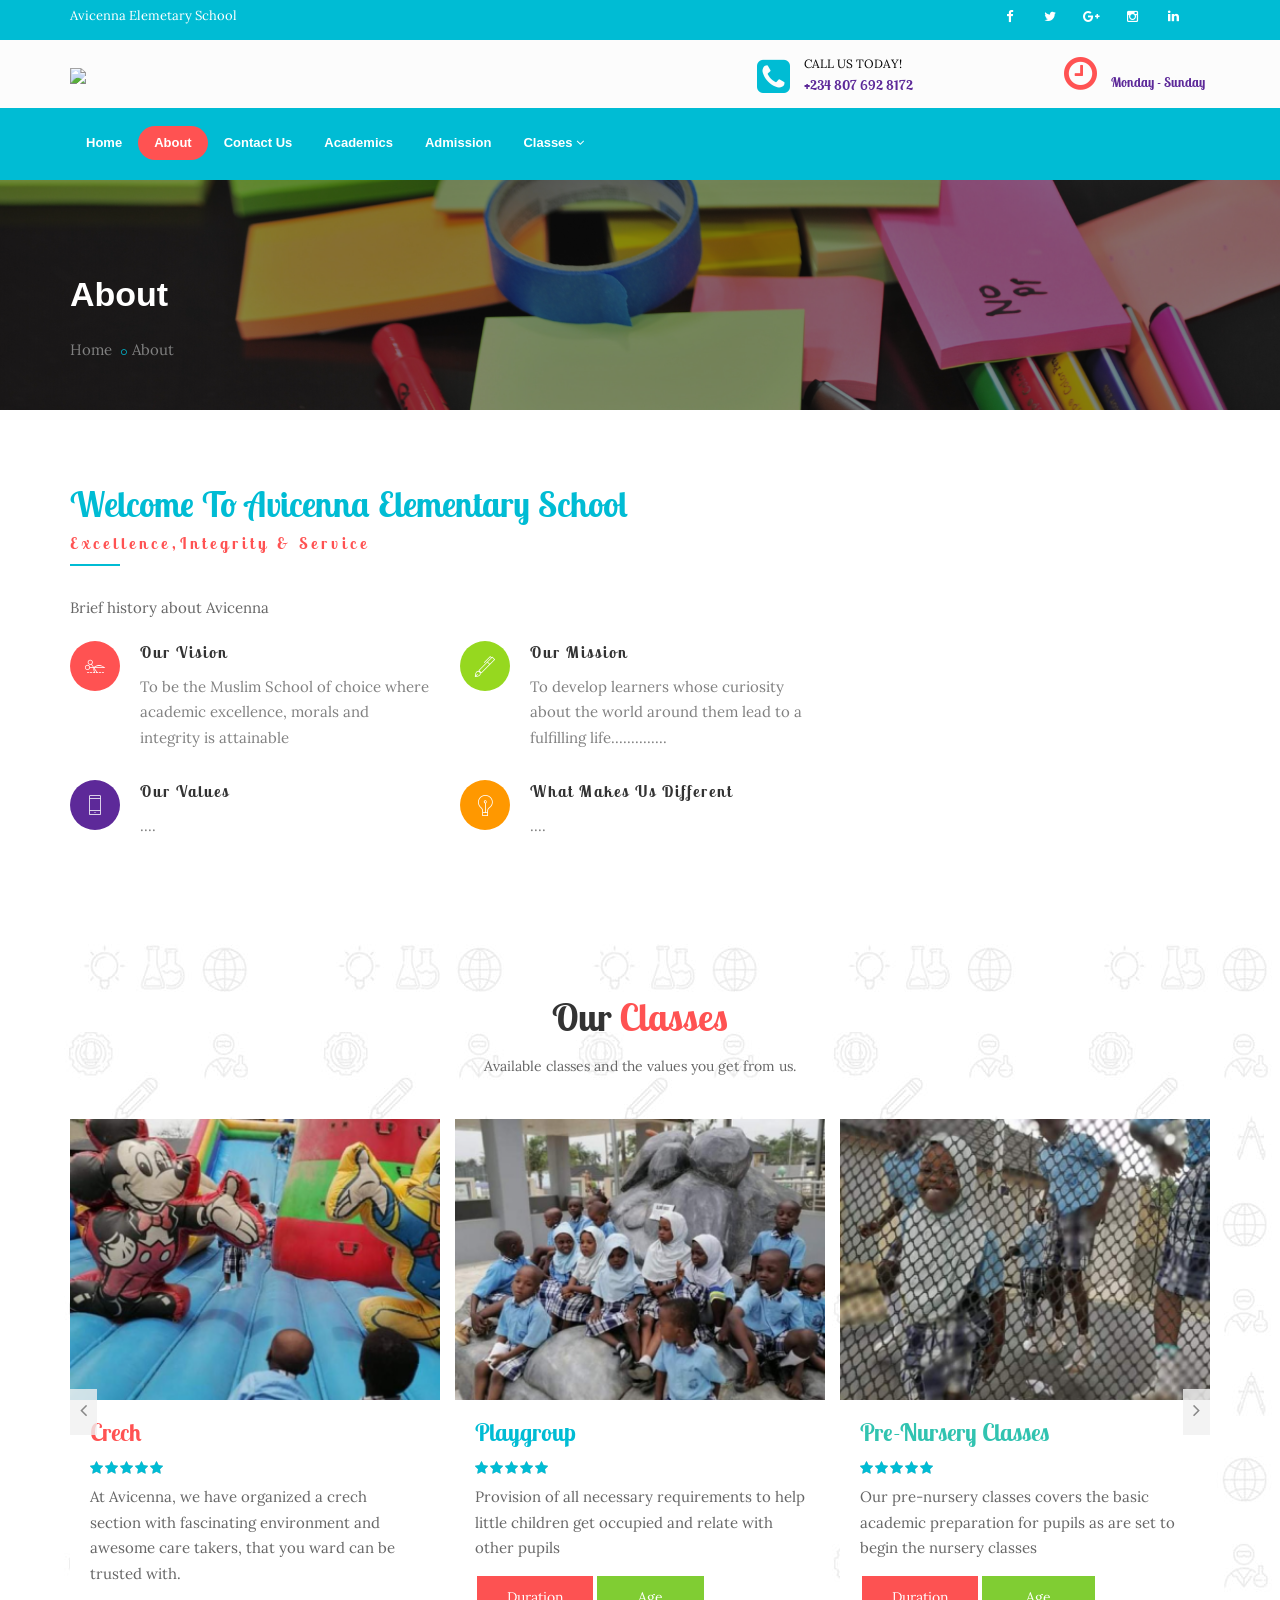
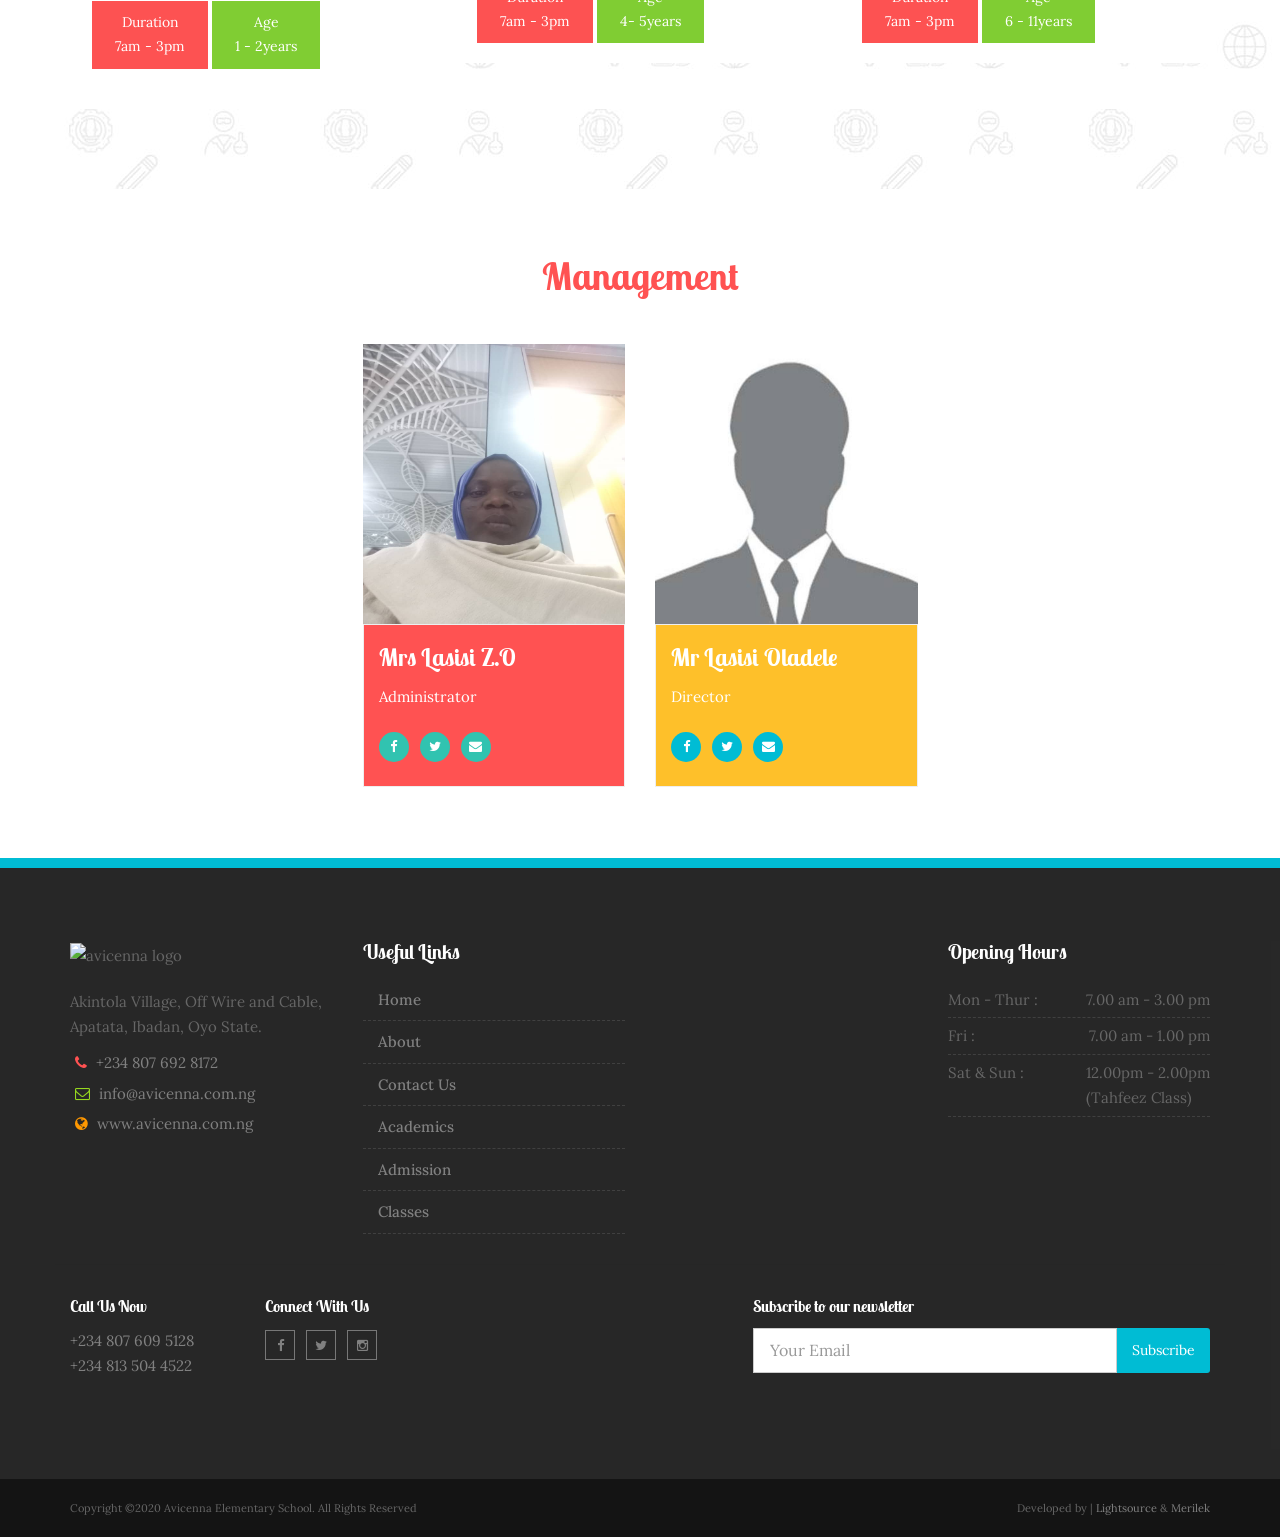
==== about/index.html @ 9549cb86 "Avicenna Elementary School" ====
<!DOCTYPE html>
<html dir="ltr" lang="en">
<head>

<!-- Meta Tags -->
<meta name="viewport" content="width=device-width,initial-scale=1.0"/>
<meta http-equiv="content-type" content="text/html; charset=UTF-8"/>
<meta name="description" content="KidsPro - Kids Education & Kindergarten School HTML5 Template" />
<meta name="keywords" content="kindergarten,children,kidsschool,school,baby,childschool,academy,course,education," />
<meta name="author" content="ThemeMascot" />

<!-- Page Title -->
<title>About Avicenna</title>

<!-- Favicon and Touch Icons -->
<link href="../images/avfavicon.png" rel="shortcut icon" type="image/png">
<link href="../images/apple-touch-icon.png" rel="apple-touch-icon">
<link href="../images/apple-touch-icon-72x72.png" rel="apple-touch-icon" sizes="72x72">
<link href="../images/apple-touch-icon-114x114.png" rel="apple-touch-icon" sizes="114x114">
<link href="../images/apple-touch-icon-144x144.png" rel="apple-touch-icon" sizes="144x144">

<!-- Stylesheet -->
<link href="../css/bootstrap.min.css" rel="stylesheet" type="text/css">
<link href="../css/jquery-ui.min.css" rel="stylesheet" type="text/css">
<link href="../css/animate.css" rel="stylesheet" type="text/css">
<link href="../css/css-plugin-collections.css" rel="stylesheet"/>
<!-- CSS | menuzord megamenu skins -->
<link id="menuzord-menu-skins" href="../css/menuzord-skins/menuzord-rounded-boxed.css" rel="stylesheet"/>
<!-- CSS | Main style file -->
<link href="../css/style-main.css" rel="stylesheet" type="text/css">
<!-- CSS | Preloader Styles -->
<link href="../css/preloader.css" rel="stylesheet" type="text/css">
<!-- CSS | Custom Margin Padding Collection -->
<link href="../css/custom-bootstrap-margin-padding.css" rel="stylesheet" type="text/css">
<!-- CSS | Responsive media queries -->
<link href="../css/responsive.css" rel="stylesheet" type="text/css">
<!-- CSS | Style css. This is the file where you can place your own custom css code. Just uncomment it and use it. -->
<!-- <link href="css/style.css" rel="stylesheet" type="text/css"> -->

<!-- CSS | Theme Color -->
<link href="../css/colors/theme-skin-color-set-1.css" rel="stylesheet" type="text/css">

<!-- external javascripts -->
<script src="../js/jquery-2.2.4.min.js"></script>
<script src="../js/jquery-ui.min.js"></script>
<script src="../js/bootstrap.min.js"></script>
<!-- JS | jquery plugin collection for this theme -->
<script src="../js/jquery-plugin-collection.js"></script>

</head>
<body class="">
<div id="wrapper" class="clearfix">
  <!-- preloader -->
  <div id="preloader">
    <div id="spinner">
      <div class="preloader-dot-loading">
        <div class="cssload-loading"><i></i><i></i><i></i><i></i></div>
      </div>
    </div>
    <div id="disable-preloader" class="btn btn-default btn-sm">Disable Preloader</div>
  </div> 
  
  <!-- Header -->
  <header id="header" class="header">




    <div class="header-top bg-theme-color-sky sm-text-center p-0">
      <div class="container">
        <div class="row">
        
          <div class="col-md-4">
            <div class="widget no-border m-0">
              <ul class="list-inline font-13 sm-text-center mt-5">
                <li>
                  <a class="text-white">Avicenna Elemetary School</a>
                </li>
              </ul>
            </div>
          </div>
          <div class="col-md-8">
            
            <div class="widget no-border m-0 mr-15 pull-right flip sm-pull-none sm-text-center">
              <ul class="styled-icons icon-circled icon-sm pull-right flip sm-pull-none sm-text-center mt-sm-15">
                <li><a target="_blank" href="https://www.facebook.com/avicenna.schools"><i class="fa fa-facebook text-white"></i></a></li>
                <li><a target="_blank" href="https://mobile.twitter.com/3ffcac2eec534ba"><i class="fa fa-twitter text-white"></i></a></li>
                <li><a target="_blank" href="mailto: support@avicenna.com.ng"><i class="fa fa-google-plus text-white"></i></a></li>
                <li><a target="_blank" href="https://www.insagram.com"><i class="fa fa-instagram text-white"></i></a></li>
                <li><a target="_blank" href="https://www.linkedin.com"><i class="fa fa-linkedin text-white"></i></a></li>
              </ul>
            </div>
          </div>
        </div>
      </div>
    </div>


    <div class="header-middle p-0 bg-lightest xs-text-center">
      <div class="container pt-0 pb-0">
        <div class="row">
          <div class="col-xs-12 col-sm-4 col-md-5">
            <div class="widget no-border m-0">
              <a class="menuzord-brand pull-left flip xs-pull-center mb-15" href="/avicenna/"><img src="/avicenna/images/avi_logo.png"></a>
            </div>
          </div>
          <div class="col-xs-12 col-sm-4 col-md-4">
            <div class="widget no-border pull-right sm-pull-none sm-text-center mt-10 mb-10 m-0">
              <ul class="list-inline">
                <li><i class="fa fa-phone-square text-theme-color-sky font-36 mt-5 sm-display-block"></i></li>
                <li>
                  <a href="" class="font-12 text-black text-uppercase">Call us today!</a>
                  <h5 class="font-14 text-theme-color-blue m-0"> +234 807 692 8172</h5>
                </li>
              </ul>
            </div>
          </div>  
          <div class="col-xs-12 col-sm-4 col-md-3">
            <div class="widget no-border pull-right sm-pull-none sm-text-center mt-10 mb-10 m-0">
              <ul class="list-inline">
                <li><i class="fa fa-clock-o text-theme-color-red font-36 mt-5 sm-display-block"></i></li>
                <li>
                  <!-- <a href="#" class="font-12 text-black text-uppercase">We are open!</a> -->
                  <h5 class="font-13 text-theme-color-blue m-0">Monday - Sunday</h5>
                </li>
              </ul>
            </div>
          </div>
        </div>
      </div>
    </div>


    <div class="header-nav">
     <div style="background-color:#00BCD4;" class="header-nav-wrapper navbar-scrolltofixed border-bottom-theme-color-sky-2px">
        <div class="container">
          <nav id="menuzord" class="menuzord pull-left flip menuzord-responsive">
            <ul class="menuzord-menu">
              <li><a href="../">Home</a></li>
              <li class="active"><a href="">About</a></li>
              <li><a href="../contact">Contact Us</a>
              </li>
              <li><a href="../academic">Academics</a>
              </li>
              <li><a href="../admission">Admission</a>
              </li>
              <li><a href="/avicenna/classes">Classes</a>
                <!-- <ul class="dropdown"> -->
                <ul class="dropdown">
                  <li><a href="/avicenna/classes/">Junior Classes</a></li>
                  <li><a href="/avicenna/classes/grade1-3.php">Grade 1 - Grade 3</a></li>
                  <li><a href="/avicenna/classes/grade4-5.php">Grade 4 - Grade 5</a></li>
                </ul>
              </li>
            </ul>
            <div id="top-search-bar" class="collapse">
              <div class="container">
                <form role="search" action="" class="search_form_top" method="get">
                  <input type="text" placeholder="Type text and press Enter..." name="s" class="form-control" autocomplete="off">
                  <span class="search-close"><i class="fa fa-search"></i></span>
                </form>
              </div>
            </div>
          </nav>
        </div>
      </div>
    </div>
  </header>
  
  <!-- Start main-content -->
  <div class="main-content">

    <!-- Section: inner-header -->
    <section class="inner-header divider parallax layer-overlay overlay-dark-5" data-bg-img="../images/imge.jpg">
      <div class="container pt-70 pb-20">
        <!-- Section Content -->
        <div class="section-content">
          <div class="row">
            <div class="col-md-12">
              <h2 class="title text-white">About</h2>
              <ol class="breadcrumb text-left text-black mt-10">
                <li><a href="/avicenna/">Home</a></li>
                <li class="active"><a>About</a></li>
              </ol>
            </div>
          </div>
        </div>
      </div>
    </section>

    <!-- Section:about-->
    <br><br><br>
  <section>
      <div class="container pt-0">
        <div class="section-content">
          <div class="row">
            <div class="col-md-8">
              <div class="meet-doctors">
                <h2 class="mt-0 line-height-1 text-theme-color-sky"><p style="font-size:35px;">Welcome To Avicenna Elementary School</p></h2>
                <h5 class="letter-space-4 line-bottom text-theme-color-red title">Excellence,Integrity & Service</h5>
                <p>Brief history about Avicenna</p>
              </div>
              <div class="row mb-sm-30">
                <div class="col-sm-6 col-md-6">
                  <div class="icon-box p-0 mb-20">
                   <a class="icon bg-theme-color-red icon-circled icon-border-effect effect-circle icon-sm pull-left sm-pull-none flip" href="#">
                    <i class="pe-7s-scissors text-white"></i>
                   </a>
                   <div class="ml-70 ml-sm-0">
                    <h5 class="icon-box-title mt-10 letter-space-2 mb-10">Our Vision</h5>
                    <p class="text-gray">To be the Muslim School of choice where academic excellence, morals and integrity is attainable</p>
                   </div>
                  </div>
                </div>
                <div class="col-sm-6 col-md-6">
                  <div class="icon-box p-0 mb-20">
                   <a class="icon bg-theme-color-lemon icon-circled icon-border-effect effect-circle icon-sm pull-left sm-pull-none flip" href="#">
                    <i class="pe-7s-pen text-white"></i>
                   </a>
                   <div class="ml-70 ml-sm-0">
                    <h5 class="icon-box-title mt-10 letter-space-2 mb-10">Our Mission</h5>
                    <p class="text-gray">To develop learners whose curiosity about
                     the world around them lead to a fulfilling life..............</p>
                   </div>
                  </div>
                </div>
                <div class="col-sm-6 col-md-6">
                  <div class="icon-box p-0">
                   <a class="icon bg-theme-color-blue icon-circled icon-border-effect effect-circle icon-sm pull-left sm-pull-none flip" href="#">
                    <i class="pe-7s-phone text-white"></i>
                   </a>
                   <div class="ml-70 ml-sm-0">
                    <h5 class="icon-box-title mt-10 letter-space-2 mb-10">Our Values</h5>
                    <p class="text-gray">....</p>
                   </div>
                  </div>
                </div>
                <div class="col-sm-6 col-md-6">
                  <div class="icon-box p-0">
                   <a class="icon bg-theme-color-orange icon-circled icon-border-effect effect-circle icon-sm pull-left sm-pull-none flip" href="#">
                    <i class="pe-7s-light text-white"></i>
                   </a>
                   <div class="ml-70 ml-sm-0">
                    <h5 class="icon-box-title mt-10 letter-space-2 mb-10">What Makes Us Different</h5>
                    <p class="text-gray">....</p>
                   </div>
                  </div>
                </div>
              </div>
            </div>
            <div class="col-md-4">
              <img src="images/about/a1.png" alt="">
            </div>
          </div>
        </div>
      </div>
      <div> 
          <img alt="" src="images/bg/f2.png" class="img-responsive img-fullwidth">
      </div>
    </section>

    <!-- Section: Courses -->
    <section data-bg-img="../images/bg/p2.jpg">
      <div class="container">
        <div class="section-title text-center">
          <div class="row">
            <div class="col-md-8 col-md-offset-2">
              <h2 class="line-bottom-center mt-0">Our <span class="text-theme-color-red">Classes</span></h2>
              <div class="title-flaticon">
                <i class="flaticon-charity-alms"></i>
              </div>
              <p>Available classes and the values you get from us.</p>
            </div>
          </div>
        </div>
        <div class="row multi-row-clearfix">
          <div class="col-md-12">
            <div class="owl-carousel-3col" data-nav="true">
              <div class="item">
                <div class="campaign bg-white maxwidth500 mb-30">
                  <div class="thumb">
                    <img src="../images/avicenna1.png" alt="" class="img-fullwidth">
                    <div class="campaign-overlay"></div>
                  </div>
                  <div class="course-details clearfix p-20 pt-15">
                    <!-- <h4 class="price-tag">$250</h4> -->
                    <h3 class="mt-0"><a class="text-theme-color-red" href="#">Crech</a></h3>
                    <ul class="review_text list-inline">
                      <li>
                        <div class="star-rating" title="Rated 5.00 out of 5"><span data-width="100%">5.00</span></div>
                      </li>
                    </ul>
                    <p>At Avicenna, we have organized a crech section with fascinating environment and awesome care takers, that you ward can be trusted with.</p>
                    <div class="course-details-bottom mt-15">
                      <ul class="list-inline">
                       <!-- <li>Fee<span>#20,000</span></li> -->
                       <li>Duration<span>7am - 3pm</span></li>
                       <li>Age<span>1 - 2years</span></li>
                      </ul>
                    </div>
                  </div>
                </div>
              </div>
              
              <div class="item">
                <div class="campaign bg-white maxwidth500 mb-30">
                  <div class="thumb">
                    <img src="../images/avicenna3.png" alt="" class="img-fullwidth">
                    <div class="campaign-overlay"></div>
                  </div>
                  <div class="course-details clearfix p-20 pt-15">
                    <!-- <h4 class="price-tag">$250</h4> -->
                    <h3 class="mt-0"><a class="text-theme-color-sky" href="#">Playgroup</a></h3>
                    <ul class="review_text list-inline">
                      <li>
                        <div class="star-rating" title="Rated 5.00 out of 5"><span data-width="100%">5.00</span></div>
                      </li>
                    </ul>
                    <p>Provision of all necessary requirements to help little children get occupied and relate with other pupils</p>
                    <div class="course-details-bottom mt-15">
                      <ul class="list-inline">
                       <!-- <li>Fee<span>#30,000</span></li> -->
                       <li>Duration<span>7am - 3pm</span></li>
                       <li>Age<span>4- 5years</span></li>
                      </ul>
                    </div>
                  </div>
                </div>
              </div>
              <div class="item">
                <div class="campaign bg-white maxwidth500 mb-30">
                  <div class="thumb">
                    <img src="../images/avicenna2.png" alt="" class="img-fullwidth">
                    <div class="campaign-overlay"></div>
                  </div>
                  <div class="course-details clearfix p-20 pt-15">
                    <!-- <h4 class="price-tag">$250</h4> -->
                    <h3 class="mt-0"><a class="text-theme-color-green" href="#">Pre-Nursery Classes</a></h3>
                    <ul class="review_text list-inline">
                      <li>
                        <div class="star-rating" title="Rated 5.00 out of 5"><span data-width="100%">5.00</span></div>
                      </li>
                    </ul>
                    <p>Our pre-nursery classes covers the basic academic preparation for pupils as are set to begin the nursery classes</p>
                    <div class="course-details-bottom mt-15">
                      <ul class="list-inline">
                       <!-- <li>Fee<span>#35,000</span></li> -->
                       <li>Duration<span>7am - 3pm</span></li>
                       <li>Age<span>6 - 11years</span></li>
                      </ul>
                    </div>
                  </div>
                </div>
              </div>
              <div class="item">
                <div class="campaign bg-white maxwidth500 mb-30">
                  <div class="thumb">
                    <img src="../images/avicenna1.png" alt="" class="img-fullwidth">
                    <div class="campaign-overlay"></div>
                  </div>
                  <div class="course-details clearfix p-20 pt-15">
                    <!-- <h4 class="price-tag">$250</h4> -->
                    <h3 class="mt-0"><a class="text-theme-color-orange" href="#">Nursery</a></h3>
                    <ul class="review_text list-inline">
                      <li>
                        <div class="star-rating" title="Rated 5.00 out of 5"><span data-width="100%">5.00</span></div>
                      </li>
                    </ul>
                    <p>Provision of all necessary requirements to help Nursery school pupils to understand basic academic concepts.</p>
                    <div class="course-details-bottom mt-15">
                      <ul class="list-inline">
                       <!-- <li>Fee<span>#50,000</span></li> -->
                       <li>Duration<span>7am - 3pm</span></li>
                       <li>Age<span>11 - 13years</span></li>
                      </ul>
                    </div>
                  </div>
                </div>
                </div>
                <div class="item">
                <div class="campaign bg-white maxwidth500 mb-30">
                  <div class="thumb">
                    <img src="../images/avicenna1.png" alt="" class="img-fullwidth">
                    <div class="campaign-overlay"></div>
                  </div>
                  <div class="course-details clearfix p-20 pt-15">
                    <!-- <h4 class="price-tag">$250</h4> -->
                    <h3 class="mt-0"><a class="text-theme-color-orange" href="#">Grade 1-5 Class</a></h3>
                    <ul class="review_text list-inline">
                      <li>
                        <div class="star-rating" title="Rated 5.00 out of 5"><span data-width="100%">5.00</span></div>
                      </li>
                    </ul>
                    <p>We have made it our duty for pupils to attain greater academic height and prepare them to perform well in higher promotional examinations.</p>
                    <div class="course-details-bottom mt-15">
                      <ul class="list-inline">
                       <!-- <li>Fee<span>#50,000</span></li> -->
                       <li>Duration<span>7am - 3pm</span></li>
                       <li>Age<span>11 - 13years</span></li>
                      </ul>
                    </div>
                  </div>
                </div>
              </div>
            </div>
          </div>
        </div>
      </div>
    </section>

    <section>
      <div class="container pt-60">
        <div class="section-title text-center">
          <div class="row">
            <div class="col-md-8 col-md-offset-2">
              <h2 class="line-bottom-center mt-0"><span class="text-theme-color-red">Management</span></h2>
              <div class="title-flaticon">
                <i class="flaticon-charity-alms"></i>
              </div>
        
            </div>
          </div>
        </div>
        <div class="section-content">
          <div class="row multi-row-clearfix">
            <div class="col-sm-6 col-md-3 mb-sm-30 sm-text-center">

            </div>


            <div class="col-sm-6 col-md-3 mb-sm-30 sm-text-center">
              <div class="team maxwidth400">
                <div class="thumb"><img style="height:280px;" class="img-fullwidth" src="../images/admin.jpg" alt="administrator"></div>
                <div class="content border-1px p-15 bg-theme-color-red clearfix">
                  <h3 class="name mt-0 text-white">Mrs Lasisi Z.O</h3>
                  <p class="mb-20 text-white">Administrator</p>
                  <ul class="styled-icons icon-dark icon-circled icon-theme-color-green icon-sm pull-left flip">
                    <li><a href="https://www.facebook.com/"><i class="fa fa-facebook"></i></a></li>
                    <li><a href="https://mobile.twitter.com/"><i class="fa fa-twitter"></i></a></li>
                    <li><a href=""><i class="fa fa-envelope"></i></a></li>
                  </ul>
                 
                </div>
              </div>
            </div>

            <div class="col-sm-6 col-md-3 mb-sm-30 sm-text-center">
              <div class="team maxwidth400">
                <div class="thumb"><img style="height:280px;" class="img-fullwidth" src="../images/demo.jpeg" alt="proprieetor"></div>
                <div class="content border-1px p-15 bg-theme-color-yellow clearfix">
                  <h3 class="name mt-0 text-white">Mr Lasisi Oladele</h3>
                  <p class="mb-20 text-white">Director</p>
                  <ul class="styled-icons icon-dark icon-circled icon-theme-color-sky icon-sm pull-left flip">
                    <li><a href="https://www.facebook.com/hakeem.lasisi"><i class="fa fa-facebook"></i></a></li>
                    <li><a href="https://mobile.twitter.com/3ffcac2eec534ba"><i class="fa fa-twitter"></i></a></li>
                    <li><a href="mailto: ladlas2001@gmail.com"><i class="fa fa-envelope"></i></a></li>
                  </ul>
                 
              </div>
            </div>



            <div class="col-sm-6 col-md-3 sm-text-center">
            </div>
          </div>
        </div>
      </div>
    </section>


    <section class="clients bg-theme-color-sky">
      <div class="container pt-10 pb-0">
      </div>
    </section>

  </div>
  <!-- end main-content -->
  
  <!-- Footer -->
  <footer id="footer" class="footer divider layer-overlay overlay-dark-9" data-bg-img="/avicenna/images/painting.jpg">
    <div class="container">
      <div class="row border-bottom">
        <div class="col-sm-6 col-md-3">
          <div class="widget dark">
        
            <img class="mt-5 mb-20" src="/avicenna/images/avi_logo1.png" alt="avicenna logo">
            <p>Akintola Village, Off Wire and Cable, Apatata, Ibadan, Oyo State.</p>
            <ul class="list-inline mt-5">
              <li class="m-0 pl-10 pr-10"> <i class="fa fa-phone text-theme-color-red mr-5"></i> <a class="text-gray" href="#">+234 807 692 8172</a> </li>
              <li class="m-0 pl-10 pr-10"> <i class="fa fa-envelope-o text-theme-color-lemon mr-5"></i> <a class="text-gray" href="#">info@avicenna.com.ng</a> </li>
              <li class="m-0 pl-10 pr-10"> <i class="fa fa-globe text-theme-color-orange mr-5"></i> <a class="text-gray" href="https://www.avicenna.com.ng">www.avicenna.com.ng</a> </li>
            </ul>
          </div>
        </div>
        <div class="col-sm-6 col-md-3">
          <div class="widget dark">
            <h4 class="widget-title">Useful Links</h4>
            <ul class="list angle-double-right list-border">
              <li><a href="/avicenna/">Home</a></li>
              <li><a href="/avicenna/about">About</a></li>
              <li><a href="/avicenna/contact">Contact Us</a></li>
              <li><a href="/avicenna/academic">Academics</a></li>
              <li><a href="/avicenna/admission">Admission</a></li>
              <li><a href="/avicenna/classes">Classes</a></li>              
            </ul>
          </div>
        </div>
        <div class="col-sm-6 col-md-3">
          <div class="widget dark">
 
          </div>
        </div>
        <div class="col-sm-6 col-md-3">
          <div class="widget dark">
            <h4 class="widget-title">Opening Hours</h4>
            <div class="opening-hours">
              <ul class="list-border">
                <li class="clearfix"> <span> Mon - Thur :  </span>
                  <div class="value pull-right"> 7.00 am - 3.00 pm </div>
                </li>
                <li class="clearfix"> <span> Fri :</span>
                  <div class="value pull-right"> 7.00 am - 1.00 pm </div>
                </li>
                <!-- <li class="clearfix"> <span> Lesson : </span>
                  <div class="value pull-right"> 2.00 pm - 4.00 pm </div>
                </li> -->
                <li class="clearfix"> <span>Sat & Sun  :  </span>
                  <div class="value pull-right"> 12.00pm - 2.00pm <br> (Tahfeez Class)  </div>
                </li>
              </ul>
            </div>
          </div>
        </div>
      </div>
      <div class="row mt-30">
        <div class="col-md-2">
          <div class="widget dark">
            <h5 class="widget-title mb-10">Call Us Now</h5>
            <div class="text-gray">
              +234 807 609 5128<br>
              +234 813 504 4522
            </div>
          </div>
        </div>
        <div class="col-md-3">
          <div class="widget dark">
            <h5 class="widget-title mb-10">Connect With Us</h5>
            <ul class="styled-icons icon-bordered icon-sm">
              <li><a target="_blank" href="https://www.facebook.com/avicenna.schools"><i class="fa fa-facebook"></i></a></li>
              <li><a target="_blank" href="https://mobile.twitter.com/3ffcac2eec534ba"><i class="fa fa-twitter"></i></a></li>
              <li><a target="_blank" href="https://www.instagram.com"><i class="fa fa-instagram"></i></a></li>
            </ul>
          </div>
        </div>
        <div class="col-md-5 col-md-offset-2">
          <div class="widget dark">
            <h5 class="widget-title mb-10">Subscribe to our newsletter</h5>
            <!-- Mailchimp Subscription Form Starts Here -->
            <form id="mailchimp-subscription-form-footer" method="post" class="newsletter-form">
              <div class="input-group">
                <input type="email" value="" name="email" placeholder="Your Email" class="form-control input-lg font-16" data-height="45px" id="mce-EMAIL-footer">
                <span class="input-group-btn">
                  <button data-height="45px"name="subscribe" class="btn bg-theme-color-sky text-white btn-xs m-0 font-14" type="submit">Subscribe</button>
                </span>
              </div>
            </form>
          </div>
        </div>
      </div>
    </div>
    <div class="footer-bottom bg-black-333">
      <div class="container pt-20 pb-20">
        <div class="row">
          <div class="col-md-6">
            <p class="font-11 text-black-777 m-0">Copyright &copy;2020 Avicenna Elementary School. All Rights Reserved</p>
          </div>
          <div class="col-md-6 text-right">
            <div class="widget no-border m-0">
            <p class="font-11 text-black-777 m-0">Developed by | <a href="https://lightsource.prissolutions.com.ng">Lightsource </a>&<a href=""> Merilek</a></p>
            </div>
          </div>
        </div>
      </div>
    </div>
  </footer>


  <a class="scrollToTop" href="#"><i class="fa fa-angle-up"></i></a>
</div>
<!-- end wrapper --> 

<!-- Footer Scripts --> 
<!-- JS | Custom script for all pages --> 
<script src="../js/custom.js"></script>

</body>


</html>
---- css/css-plugin-collections.css ----
/*
@Author: ThemeMascot
@URL: http://ThemeMascot.com

Necessary CSS Collection
*/

/**
 * Table of Contents:
 *	
 *  Owl carousel
 *  FlexSlider
 *  isotope
 *  Magnific Popup
 *  lightbox
 *  Nivo Lightbox
 *  ytplayer
 *  Hover.css
 *  Menuzord-Responsive-Megamenu
 *  modernizr
 *  Maximage slider
 *  BxSlider
 *  FullCalendar
 *  bootstrap code coloring
 *  code highlight
 *  prettyPhoto
 *  Clock1 - The Final Countdown
 *  Clock2 - flipclock
 *	Datepicker for Bootstrap
 *  jquery-timepicker
 *  bootstrap-datetimejs
 *	jquery TwentyTwenty Before After Slider
 *  
 *  
 *  
 * ===============================================
*/

/**
 * Owl Carousel v2.3.0
 * Copyright 2013-2017 David Deutsch
 * Licensed under  ()
 */
.owl-carousel,.owl-carousel .owl-item{-webkit-tap-highlight-color:transparent;position:relative}.owl-carousel{display:none;width:100%;z-index:1}.owl-carousel .owl-stage{position:relative;-ms-touch-action:pan-Y;touch-action:manipulation;-moz-backface-visibility:hidden}.owl-carousel .owl-stage:after{content:".";display:block;clear:both;visibility:hidden;line-height:0;height:0}.owl-carousel .owl-stage-outer{position:relative;overflow:hidden;-webkit-transform:translate3d(0,0,0)}.owl-carousel .owl-item,.owl-carousel .owl-wrapper{-webkit-backface-visibility:hidden;-moz-backface-visibility:hidden;-ms-backface-visibility:hidden;-webkit-transform:translate3d(0,0,0);-moz-transform:translate3d(0,0,0);-ms-transform:translate3d(0,0,0)}.owl-carousel .owl-item{min-height:1px;float:left;-webkit-backface-visibility:hidden;-webkit-touch-callout:none}.owl-carousel .owl-item img{display:block;width:100%}.owl-carousel .owl-dots.disabled,.owl-carousel .owl-nav.disabled{display:none}.no-js .owl-carousel,.owl-carousel.owl-loaded{display:block}.owl-carousel .owl-dot,.owl-carousel .owl-nav .owl-next,.owl-carousel .owl-nav .owl-prev{cursor:pointer;cursor:hand;-webkit-user-select:none;-khtml-user-select:none;-moz-user-select:none;-ms-user-select:none;user-select:none}.owl-carousel .owl-nav button.owl-next,.owl-carousel .owl-nav button.owl-prev,.owl-carousel button.owl-dot{background:0 0;color:inherit;border:none;padding:0!important;font:inherit}.owl-carousel.owl-loading{opacity:0;display:block}.owl-carousel.owl-hidden{opacity:0}.owl-carousel.owl-refresh .owl-item{visibility:hidden}.owl-carousel.owl-drag .owl-item{-ms-touch-action:none;touch-action:none;-webkit-user-select:none;-moz-user-select:none;-ms-user-select:none;user-select:none}.owl-carousel.owl-grab{cursor:move;cursor:grab}.owl-carousel.owl-rtl{direction:rtl}.owl-carousel.owl-rtl .owl-item{float:right}.owl-carousel .animated{-webkit-animation-duration:1s;animation-duration:1s;-webkit-animation-fill-mode:both;animation-fill-mode:both}.owl-carousel .owl-animated-in{z-index:0}.owl-carousel .owl-animated-out{z-index:1}.owl-carousel .fadeOut{-webkit-animation-name:fadeOut;animation-name:fadeOut}@-webkit-keyframes fadeOut{0%{opacity:1}100%{opacity:0}}@keyframes fadeOut{0%{opacity:1}100%{opacity:0}}.owl-height{transition:height .5s ease-in-out}.owl-carousel .owl-item .owl-lazy{opacity:0;transition:opacity .4s ease}.owl-carousel .owl-item img.owl-lazy{-webkit-transform-style:preserve-3d;transform-style:preserve-3d}.owl-carousel .owl-video-wrapper{position:relative;height:100%;background:#000}.owl-carousel .owl-video-play-icon{position:absolute;height:80px;width:80px;left:50%;top:50%;margin-left:-40px;margin-top:-40px;background:url(owl.video.play.html) no-repeat;cursor:pointer;z-index:1;-webkit-backface-visibility:hidden;transition:-webkit-transform .1s ease;transition:transform .1s ease}.owl-carousel .owl-video-play-icon:hover{-webkit-transform:scale(1.3,1.3);-ms-transform:scale(1.3,1.3);transform:scale(1.3,1.3)}.owl-carousel .owl-video-playing .owl-video-play-icon,.owl-carousel .owl-video-playing .owl-video-tn{display:none}.owl-carousel .owl-video-tn{opacity:0;height:100%;background-position:center center;background-repeat:no-repeat;background-size:contain;transition:opacity .4s ease}.owl-carousel .owl-video-frame{position:relative;z-index:1;height:100%;width:100%}


/*
 * 	FlexSlider
 * -----------------------------------------------
*/
/** jQuery FlexSlider v2.6.0* http://www.woothemes.com/flexslider/** Copyright 2012 WooThemes* Free to use under the GPLv2 and later license.* http://www.gnu.org/licenses/gpl-2.0.html** Contributing author: Tyler Smith (@mbmufffin)**/
/* ====================================================================================================================* FONT-FACE* ====================================================================================================================*/
@font-face {font-family: 'flexslider-icon';src: url('fonts/flexslider-icon.html');src: url('fonts/flexslider-icond41d.html?#iefix') format('embedded-opentype'), url('fonts/flexslider-icon-2.html') format('woff'), url('fonts/flexslider-icon-3.html') format('truetype'), url('fonts/flexslider-icon-4.html#flexslider-icon') format('svg');font-weight: normal;font-style: normal;}/* ====================================================================================================================* RESETS* ====================================================================================================================*/.flex-container a:hover,.flex-slider a:hover {outline: none;}.slides,.slides > li,.flex-control-nav,.flex-direction-nav {margin: 0;padding: 0;list-style: none;}.flex-pauseplay span {text-transform: capitalize;}/* ====================================================================================================================* BASE STYLES* ====================================================================================================================*/.flexslider {margin: 0;padding: 0;}.flexslider .slides > li {display: none;-webkit-backface-visibility: hidden;}.flexslider .slides img {width: 100%;display: block;}.flexslider .slides:after {content: "\0020";display: block;clear: both;visibility: hidden;line-height: 0;height: 0;}html[xmlns] .flexslider .slides {display: block;}* html .flexslider .slides {height: 1%;}.no-js .flexslider .slides > li:first-child {display: block;}/* ====================================================================================================================* DEFAULT THEME* ====================================================================================================================*/.flexslider {margin: 0 0 60px;background: #ffffff;border: 4px solid #ffffff;position: relative;zoom: 1;-webkit-border-radius: 4px;-moz-border-radius: 4px;border-radius: 4px;-webkit-box-shadow: '' 0 1px 4px rgba(0, 0, 0, 0.2);-moz-box-shadow: '' 0 1px 4px rgba(0, 0, 0, 0.2);-o-box-shadow: '' 0 1px 4px rgba(0, 0, 0, 0.2);box-shadow: '' 0 1px 4px rgba(0, 0, 0, 0.2);}.flexslider .slides {zoom: 1;}.flexslider .slides img {height: auto;-moz-user-select: none;}.flex-viewport {max-height: 2000px;-webkit-transition: all 1s ease;-moz-transition: all 1s ease;-ms-transition: all 1s ease;-o-transition: all 1s ease;transition: all 1s ease;}.loading .flex-viewport {max-height: 300px;}.carousel li {margin-right: 5px;}.flex-direction-nav {*height: 0;}.flex-direction-nav a {text-decoration: none;display: block;width: 40px;height: 40px;margin: -20px 0 0;position: absolute;top: 50%;z-index: 10;overflow: hidden;opacity: 0;cursor: pointer;color: rgba(0, 0, 0, 0.8);text-shadow: 1px 1px 0 rgba(255, 255, 255, 0.3);-webkit-transition: all 0.3s ease-in-out;-moz-transition: all 0.3s ease-in-out;-ms-transition: all 0.3s ease-in-out;-o-transition: all 0.3s ease-in-out;transition: all 0.3s ease-in-out;}.flex-direction-nav a:before {font-family: "flexslider-icon";font-size: 40px;display: inline-block;content: '\f001';color: rgba(0, 0, 0, 0.8);text-shadow: 1px 1px 0 rgba(255, 255, 255, 0.3);}.flex-direction-nav a.flex-next:before {content: '\f002';}.flex-direction-nav .flex-prev {left: -50px;}.flex-direction-nav .flex-next {right: -50px;text-align: right;}.flexslider:hover .flex-direction-nav .flex-prev {opacity: 0.7;left: 10px;}.flexslider:hover .flex-direction-nav .flex-prev:hover {opacity: 1;}.flexslider:hover .flex-direction-nav .flex-next {opacity: 0.7;right: 10px;}.flexslider:hover .flex-direction-nav .flex-next:hover {opacity: 1;}.flex-direction-nav .flex-disabled {opacity: 0!important;filter: alpha(opacity=0);cursor: default;z-index: -1;}.flex-pauseplay a {display: block;width: 20px;height: 20px;position: absolute;bottom: 5px;left: 10px;opacity: 0.8;z-index: 10;overflow: hidden;cursor: pointer;color: #000;}.flex-pauseplay a:before {font-family: "flexslider-icon";font-size: 20px;display: inline-block;content: '\f004';}.flex-pauseplay a:hover {opacity: 1;}.flex-pauseplay a.flex-play:before {content: '\f003';}.flex-control-nav {width: 100%;position: absolute;bottom: -40px;text-align: center;}.flex-control-nav li {margin: 0 6px;display: inline-block;zoom: 1;*display: inline;}.flex-control-paging li a {width: 11px;height: 11px;display: block;background: #666;background: rgba(0, 0, 0, 0.5);cursor: pointer;text-indent: -9999px;-webkit-box-shadow: inset 0 0 3px rgba(0, 0, 0, 0.3);-moz-box-shadow: inset 0 0 3px rgba(0, 0, 0, 0.3);-o-box-shadow: inset 0 0 3px rgba(0, 0, 0, 0.3);box-shadow: inset 0 0 3px rgba(0, 0, 0, 0.3);-webkit-border-radius: 20px;-moz-border-radius: 20px;border-radius: 20px;}.flex-control-paging li a:hover {background: #333;background: rgba(0, 0, 0, 0.7);}.flex-control-paging li a.flex-active {background: #000;background: rgba(0, 0, 0, 0.9);cursor: default;}.flex-control-thumbs {margin: 5px 0 0;position: static;overflow: hidden;}.flex-control-thumbs li {width: 25%;float: left;margin: 0;}.flex-control-thumbs img {width: 100%;height: auto;display: block;opacity: .7;cursor: pointer;-moz-user-select: none;-webkit-transition: all 1s ease;-moz-transition: all 1s ease;-ms-transition: all 1s ease;-o-transition: all 1s ease;transition: all 1s ease;}.flex-control-thumbs img:hover {opacity: 1;}.flex-control-thumbs .flex-active {opacity: 1;cursor: default;}/* ====================================================================================================================* RESPONSIVE* ====================================================================================================================*/@media screen and (max-width: 860px) {.flex-direction-nav .flex-prev {opacity: 1;left: 10px;}.flex-direction-nav .flex-next {opacity: 1;right: 10px;}}


/*
 * 	isotope
 * -----------------------------------------------
*/
.isotope,.isotope .isotope-item{-webkit-transition-duration:.8s;-moz-transition-duration:.8s;-o-transition-duration:.8s;transition-duration:.8s}.isotope{-webkit-transition-property:height,width;-moz-transition-property:height,width;-o-transition-property:height,width;transition-property:height,width}.isotope .isotope-item{-webkit-transition-property:-webkit-transform,opacity;-moz-transition-property:-moz-transform,opacity;-o-transition-property:top,left,opacity;transition-property:transform,opacity}.isotope .isotope-item.no-transition,.isotope.no-transition,.isotope.no-transition .isotope-item{-webkit-transition-duration:0s;-moz-transition-duration:0s;-o-transition-duration:0s;transition-duration:0s}.isotope.infinite-scrolling{-webkit-transition:none;-moz-transition:none;-o-transition:none;transition:none}.isotope-item{z-index:2}.isotope-hidden.isotope-item{pointer-events:none;z-index:1}

/*
 * 	Magnific Popup
 * -----------------------------------------------
*/
/* Magnific Popup CSS */.mfp-bg {top: 0;left: 0;width: 100%;height: 100%;z-index: 1042;overflow: hidden;position: fixed;background: #0b0b0b;opacity: 0.8;filter: alpha(opacity=80); }.mfp-wrap {top: 0;left: 0;width: 100%;height: 100%;z-index: 1043;position: fixed;outline: none !important;-webkit-backface-visibility: hidden; }.mfp-container {text-align: center;position: absolute;width: 100%;height: 100%;left: 0;top: 0;padding: 0 8px;-webkit-box-sizing: border-box;-moz-box-sizing: border-box;box-sizing: border-box; }.mfp-container:before {content: '';display: inline-block;height: 100%;vertical-align: middle; }.mfp-align-top .mfp-container:before {display: none; }.mfp-content {position: relative;display: inline-block;vertical-align: middle;margin: 0 auto;text-align: left;z-index: 1045; }.mfp-inline-holder .mfp-content,.mfp-ajax-holder .mfp-content {width: 100%;cursor: auto; }.mfp-ajax-cur {cursor: progress; }.mfp-zoom-out-cur, .mfp-zoom-out-cur .mfp-image-holder .mfp-close {cursor: -moz-zoom-out;cursor: -webkit-zoom-out;cursor: zoom-out; }.mfp-zoom {cursor: pointer;cursor: -webkit-zoom-in;cursor: -moz-zoom-in;cursor: zoom-in; }.mfp-auto-cursor .mfp-content {cursor: auto; }.mfp-close,.mfp-arrow,.mfp-preloader,.mfp-counter {-webkit-user-select: none;-moz-user-select: none;user-select: none; }.mfp-loading.mfp-figure {display: none; }.mfp-hide {display: none !important; }.mfp-preloader {color: #CCC;position: absolute;top: 50%;width: auto;text-align: center;margin-top: -0.8em;left: 8px;right: 8px;z-index: 1044; }.mfp-preloader a {color: #CCC; }.mfp-preloader a:hover {color: #FFF; }.mfp-s-ready .mfp-preloader {display: none; }.mfp-s-error .mfp-content {display: none; }button.mfp-close,button.mfp-arrow {overflow: visible;cursor: pointer;background: transparent;border: 0;-webkit-appearance: none;display: block;outline: none;padding: 0;z-index: 1046;-webkit-box-shadow: none;box-shadow: none; }button::-moz-focus-inner {padding: 0;border: 0; }.mfp-close {width: 44px;height: 44px;line-height: 44px;position: absolute;right: 0;top: 0;text-decoration: none;text-align: center;opacity: 0.65;filter: alpha(opacity=65);padding: 0 0 18px 10px;color: #FFF;font-style: normal;font-size: 28px;font-family: Arial, Baskerville, monospace; }.mfp-close:hover,.mfp-close:focus {opacity: 1;filter: alpha(opacity=100); }.mfp-close:active {top: 1px; }.mfp-close-btn-in .mfp-close {color: #333; }.mfp-image-holder .mfp-close,.mfp-iframe-holder .mfp-close {color: #FFF;right: -6px;text-align: right;padding-right: 6px;width: 100%; }.mfp-counter {position: absolute;top: 0;right: 0;color: #CCC;font-size: 12px;line-height: 18px;white-space: nowrap; }.mfp-arrow {position: absolute;opacity: 0.65;filter: alpha(opacity=65);margin: 0;top: 50%;margin-top: -55px;padding: 0;width: 90px;height: 110px;-webkit-tap-highlight-color: transparent; }.mfp-arrow:active {margin-top: -54px; }.mfp-arrow:hover,.mfp-arrow:focus {opacity: 1;filter: alpha(opacity=100); }.mfp-arrow:before,.mfp-arrow:after,.mfp-arrow .mfp-b,.mfp-arrow .mfp-a {content: '';display: block;width: 0;height: 0;position: absolute;left: 0;top: 0;margin-top: 35px;margin-left: 35px;border: medium inset transparent; }.mfp-arrow:after,.mfp-arrow .mfp-a {border-top-width: 13px;border-bottom-width: 13px;top: 8px; }.mfp-arrow:before,.mfp-arrow .mfp-b {border-top-width: 21px;border-bottom-width: 21px;opacity: 0.7; }.mfp-arrow-left {left: 0; }.mfp-arrow-left:after,.mfp-arrow-left .mfp-a {border-right: 17px solid #FFF;margin-left: 31px; }.mfp-arrow-left:before,.mfp-arrow-left .mfp-b {margin-left: 25px;border-right: 27px solid #3F3F3F; }.mfp-arrow-right {right: 0; }.mfp-arrow-right:after,.mfp-arrow-right .mfp-a {border-left: 17px solid #FFF;margin-left: 39px; }.mfp-arrow-right:before,.mfp-arrow-right .mfp-b {border-left: 27px solid #3F3F3F; }.mfp-iframe-holder {padding-top: 40px;padding-bottom: 40px; }.mfp-iframe-holder .mfp-content {line-height: 0;width: 100%;max-width: 900px; }.mfp-iframe-holder .mfp-close {top: -40px; }.mfp-iframe-scaler {width: 100%;height: 0;overflow: hidden;padding-top: 56.25%; }.mfp-iframe-scaler iframe {position: absolute;display: block;top: 0;left: 0;width: 100%;height: 100%;box-shadow: 0 0 8px rgba(0, 0, 0, 0.6);background: #000; }/* Main image in popup */img.mfp-img {width: auto;max-width: 100%;height: auto;display: block;line-height: 0;-webkit-box-sizing: border-box;-moz-box-sizing: border-box;box-sizing: border-box;padding: 40px 0 40px;margin: 0 auto; }/* The shadow behind the image */.mfp-figure {line-height: 0; }.mfp-figure:after {content: '';position: absolute;left: 0;top: 40px;bottom: 40px;display: block;right: 0;width: auto;height: auto;z-index: -1;box-shadow: 0 0 8px rgba(0, 0, 0, 0.6);background: #444; }.mfp-figure small {color: #BDBDBD;display: block;font-size: 12px;line-height: 14px; }.mfp-figure figure {margin: 0; }.mfp-bottom-bar {margin-top: -36px;position: absolute;top: 100%;left: 0;width: 100%;cursor: auto; }.mfp-title {text-align: left;line-height: 18px;color: #F3F3F3;word-wrap: break-word;padding-right: 36px; }.mfp-image-holder .mfp-content {max-width: 100%; }.mfp-gallery .mfp-image-holder .mfp-figure {cursor: pointer; }@media screen and (max-width: 800px) and (orientation: landscape), screen and (max-height: 300px) {/*** Remove all paddings around the image on small screen*/.mfp-img-mobile .mfp-image-holder {padding-left: 0;padding-right: 0; }.mfp-img-mobile img.mfp-img {padding: 0; }.mfp-img-mobile .mfp-figure:after {top: 0;bottom: 0; }.mfp-img-mobile .mfp-figure small {display: inline;margin-left: 5px; }.mfp-img-mobile .mfp-bottom-bar {background: rgba(0, 0, 0, 0.6);bottom: 0;margin: 0;top: auto;padding: 3px 5px;position: fixed;-webkit-box-sizing: border-box;-moz-box-sizing: border-box;box-sizing: border-box; }.mfp-img-mobile .mfp-bottom-bar:empty {padding: 0; }.mfp-img-mobile .mfp-counter {right: 5px;top: 3px; }.mfp-img-mobile .mfp-close {top: 0;right: 0;width: 35px;height: 35px;line-height: 35px;background: rgba(0, 0, 0, 0.6);position: fixed;text-align: center;padding: 0; } }@media all and (max-width: 900px) {.mfp-arrow {-webkit-transform: scale(0.75);transform: scale(0.75); }.mfp-arrow-left {-webkit-transform-origin: 0;transform-origin: 0; }.mfp-arrow-right {-webkit-transform-origin: 100%;transform-origin: 100%; }.mfp-container {padding-left: 6px;padding-right: 6px; } }.mfp-ie7 .mfp-img {padding: 0; }.mfp-ie7 .mfp-bottom-bar {width: 600px;left: 50%;margin-left: -300px;margin-top: 5px;padding-bottom: 5px; }.mfp-ie7 .mfp-container {padding: 0; }.mfp-ie7 .mfp-content {padding-top: 44px; }.mfp-ie7 .mfp-close {top: 0;right: 0;padding-top: 0; }

/*
 * 	lightbox
 * -----------------------------------------------
*/
/* Preload images */
body:after {content: url(lightbox/close.png) url(lightbox/loading.gif) url(lightbox/prev.png) url(lightbox/next.png);display: none;}.lightboxOverlay {position: absolute;top: 0;left: 0;z-index: 9999;background-color: black;filter: progid:DXImageTransform.Microsoft.Alpha(Opacity=80);opacity: 0.8;display: none;}.lightbox {position: absolute;left: 0;width: 100%;z-index: 10000;text-align: center;line-height: 0;font-weight: normal;}.lightbox .lb-image {display: block;height: auto;max-width: inherit;-webkit-border-radius: 3px;-moz-border-radius: 3px;-ms-border-radius: 3px;-o-border-radius: 3px;border-radius: 3px;}.lightbox a img {border: none;}.lb-outerContainer {position: relative;background-color: white;*zoom: 1;width: 250px;height: 250px;margin: 0 auto;-webkit-border-radius: 4px;-moz-border-radius: 4px;-ms-border-radius: 4px;-o-border-radius: 4px;border-radius: 4px;}.lb-outerContainer:after {content: "";display: table;clear: both;}.lb-container {padding: 4px;}.lb-loader {position: absolute;top: 43%;left: 0;height: 25%;width: 100%;text-align: center;line-height: 0;}.lb-cancel {display: block;width: 32px;height: 32px;margin: 0 auto;background: url(lightbox/loading.gif) no-repeat;}.lb-nav {position: absolute;top: 0;left: 0;height: 100%;width: 100%;z-index: 10;}.lb-container > .nav {left: 0;}.lb-nav a {outline: none;background-image: url('[data-uri]');}.lb-prev, .lb-next {height: 100%;cursor: pointer;display: block;}.lb-nav a.lb-prev {width: 34%;left: 0;float: left;background: url(lightbox/prev.png) left 48% no-repeat;filter: progid:DXImageTransform.Microsoft.Alpha(Opacity=0);opacity: 0;-webkit-transition: opacity 0.6s;-moz-transition: opacity 0.6s;-o-transition: opacity 0.6s;transition: opacity 0.6s;}.lb-nav a.lb-prev:hover {filter: progid:DXImageTransform.Microsoft.Alpha(Opacity=100);opacity: 1;}.lb-nav a.lb-next {width: 64%;right: 0;float: right;background: url(lightbox/next.png) right 48% no-repeat;filter: progid:DXImageTransform.Microsoft.Alpha(Opacity=0);opacity: 0;-webkit-transition: opacity 0.6s;-moz-transition: opacity 0.6s;-o-transition: opacity 0.6s;transition: opacity 0.6s;}.lb-nav a.lb-next:hover {filter: progid:DXImageTransform.Microsoft.Alpha(Opacity=100);opacity: 1;}.lb-dataContainer {margin: 0 auto;padding-top: 5px;*zoom: 1;width: 100%;-moz-border-radius-bottomleft: 4px;-webkit-border-bottom-left-radius: 4px;border-bottom-left-radius: 4px;-moz-border-radius-bottomright: 4px;-webkit-border-bottom-right-radius: 4px;border-bottom-right-radius: 4px;}.lb-dataContainer:after {content: "";display: table;clear: both;}.lb-data {padding: 0 4px;color: #ccc;}.lb-data .lb-details {width: 85%;float: left;text-align: left;line-height: 1.1em;}.lb-data .lb-caption {font-size: 13px;font-weight: bold;line-height: 1em;}.lb-data .lb-number {display: block;clear: left;padding-bottom: 1em;font-size: 12px;color: #999999;}.lb-data .lb-close {display: block;float: right;width: 30px;height: 30px;background: url(lightbox/close.png) top right no-repeat;text-align: right;outline: none;filter: progid:DXImageTransform.Microsoft.Alpha(Opacity=70);opacity: 0.7;-webkit-transition: opacity 0.2s;-moz-transition: opacity 0.2s;-o-transition: opacity 0.2s;transition: opacity 0.2s;}.lb-data .lb-close:hover {cursor: pointer;filter: progid:DXImageTransform.Microsoft.Alpha(Opacity=100);opacity: 1;}

/*
 * 	Nivo Lightbox
 * -----------------------------------------------
*/

/** Nivo Lightbox v1.2.0* http://dev7studios.com/nivo-lightbox** Copyright 2013, Dev7studios* Free to use and abuse under the MIT license.* http://www.opensource.org/licenses/mit-license.php*/.nivo-lightbox-overlay {position: fixed;top: 0;left: 0;z-index: 99998;width: 100%;height: 100%;overflow: hidden;visibility: hidden;opacity: 0;-webkit-box-sizing: border-box;-moz-box-sizing: border-box;box-sizing: border-box;}.nivo-lightbox-overlay.nivo-lightbox-open {visibility: visible;opacity: 1;}.nivo-lightbox-wrap  {position: absolute;top: 10%;bottom: 10%;left: 10%;right: 10%;}.nivo-lightbox-content {width: 100%;height: 100%;}.nivo-lightbox-title-wrap {position: absolute;bottom: 0;left: 0;width: 100%;z-index: 99999;text-align: center;}.nivo-lightbox-nav { display: none; }.nivo-lightbox-prev {position: absolute;top: 50%;left: 0;}.nivo-lightbox-next {position: absolute;top: 50%;right: 0;}.nivo-lightbox-close {position: absolute;top: 3%;right: 2%;}.nivo-lightbox-image { text-align: center; }.nivo-lightbox-image img {max-width: 100%;max-height: 100%;width: auto;height: auto;vertical-align: middle;}.nivo-lightbox-content iframe {width: 100%;height: 100%;}.nivo-lightbox-inline,.nivo-lightbox-ajax {max-height: 100%;overflow: auto;-webkit-box-sizing: border-box;-moz-box-sizing: border-box;box-sizing: border-box;/* https://bugzilla.mozilla.org/show_bug.cgi?id=308801 */}.nivo-lightbox-error {display: table;text-align: center;width: 100%;height: 100%;color: #fff;text-shadow: 0 1px 1px #000;}.nivo-lightbox-error p {display: table-cell;vertical-align: middle;}/* Effects**********************************************/.nivo-lightbox-notouch .nivo-lightbox-effect-fade,.nivo-lightbox-notouch .nivo-lightbox-effect-fadeScale,.nivo-lightbox-notouch .nivo-lightbox-effect-slideLeft,.nivo-lightbox-notouch .nivo-lightbox-effect-slideRight,.nivo-lightbox-notouch .nivo-lightbox-effect-slideUp,.nivo-lightbox-notouch .nivo-lightbox-effect-slideDown,.nivo-lightbox-notouch .nivo-lightbox-effect-fall {-webkit-transition: all 0.2s ease-in-out;-moz-transition: all 0.2s ease-in-out;-ms-transition: all 0.2s ease-in-out;-o-transition: all 0.2s ease-in-out;transition: all 0.2s ease-in-out;}/* fadeScale */.nivo-lightbox-effect-fadeScale .nivo-lightbox-wrap {-webkit-transition: all 0.3s;-moz-transition: all 0.3s;-ms-transition: all 0.3s;-o-transition: all 0.3s;transition: all 0.3s;-webkit-transform: scale(0.7);-moz-transform: scale(0.7);-ms-transform: scale(0.7);transform: scale(0.7);}.nivo-lightbox-effect-fadeScale.nivo-lightbox-open .nivo-lightbox-wrap {-webkit-transform: scale(1);-moz-transform: scale(1);-ms-transform: scale(1);transform: scale(1);}/* slideLeft / slideRight / slideUp / slideDown */.nivo-lightbox-effect-slideLeft .nivo-lightbox-wrap,.nivo-lightbox-effect-slideRight .nivo-lightbox-wrap,.nivo-lightbox-effect-slideUp .nivo-lightbox-wrap,.nivo-lightbox-effect-slideDown .nivo-lightbox-wrap {-webkit-transition: all 0.3s cubic-bezier(0.25, 0.5, 0.5, 0.9);-moz-transition: all 0.3s cubic-bezier(0.25, 0.5, 0.5, 0.9);-ms-transition: all 0.3s cubic-bezier(0.25, 0.5, 0.5, 0.9);-o-transition: all 0.3s cubic-bezier(0.25, 0.5, 0.5, 0.9);transition: all 0.3s cubic-bezier(0.25, 0.5, 0.5, 0.9);}.nivo-lightbox-effect-slideLeft .nivo-lightbox-wrap {-webkit-transform: translateX(-10%);-moz-transform: translateX(-10%);-ms-transform: translateX(-10%);transform: translateX(-10%);}.nivo-lightbox-effect-slideRight .nivo-lightbox-wrap {-webkit-transform: translateX(10%);-moz-transform: translateX(10%);-ms-transform: translateX(10%);transform: translateX(10%);}.nivo-lightbox-effect-slideLeft.nivo-lightbox-open .nivo-lightbox-wrap,.nivo-lightbox-effect-slideRight.nivo-lightbox-open .nivo-lightbox-wrap {-webkit-transform: translateX(0);-moz-transform: translateX(0);-ms-transform: translateX(0);transform: translateX(0);}.nivo-lightbox-effect-slideDown .nivo-lightbox-wrap {-webkit-transform: translateY(-10%);-moz-transform: translateY(-10%);-ms-transform: translateY(-10%);transform: translateY(-10%);}.nivo-lightbox-effect-slideUp .nivo-lightbox-wrap {-webkit-transform: translateY(10%);-moz-transform: translateY(10%);-ms-transform: translateY(10%);transform: translateY(10%);}.nivo-lightbox-effect-slideUp.nivo-lightbox-open .nivo-lightbox-wrap,.nivo-lightbox-effect-slideDown.nivo-lightbox-open .nivo-lightbox-wrap {-webkit-transform: translateY(0);-moz-transform: translateY(0);-ms-transform: translateY(0);transform: translateY(0);}/* fall */.nivo-lightbox-body-effect-fall .nivo-lightbox-effect-fall {-webkit-perspective: 1000px;-moz-perspective: 1000px;perspective: 1000px;}.nivo-lightbox-effect-fall .nivo-lightbox-wrap {-webkit-transition: all 0.3s ease-out;-moz-transition: all 0.3s ease-out;-ms-transition: all 0.3s ease-out;-o-transition: all 0.3s ease-out;transition: all 0.3s ease-out;-webkit-transform: translateZ(300px);-moz-transform: translateZ(300px);-ms-transform: translateZ(300px);transform: translateZ(300px);}.nivo-lightbox-effect-fall.nivo-lightbox-open .nivo-lightbox-wrap {-webkit-transform: translateZ(0);-moz-transform: translateZ(0);-ms-transform: translateZ(0);transform: translateZ(0);}
/** Nivo Lightbox Default Theme v1.0* http://dev7studios.com/nivo-lightbox** Copyright 2013, Dev7studios* Free to use and abuse under the MIT license.* http://www.opensource.org/licenses/mit-license.php*/.nivo-lightbox-theme-default.nivo-lightbox-overlay { background: #666;background: rgba(0,0,0,0.6); }.nivo-lightbox-theme-default .nivo-lightbox-content.nivo-lightbox-loading { background: url(nivolightbox-themes/default/loading.gif) no-repeat 50% 50%; }.nivo-lightbox-theme-default .nivo-lightbox-nav {top: 10%;width: 8%;height: 80%;text-indent: -9999px;background-repeat: no-repeat;background-position: 50% 50%;opacity: 0.5;}.nivo-lightbox-theme-default .nivo-lightbox-nav:hover { opacity: 1; background-color: rgba(0,0,0,0.5);}.nivo-lightbox-theme-default .nivo-lightbox-prev { background-image: url(nivolightbox-themes/default/prev.png); border-radius: 0 3px 3px 0;}.nivo-lightbox-theme-default .nivo-lightbox-next { background-image: url(nivolightbox-themes/default/next.png); border-radius: 3px 0 0 3px;}.nivo-lightbox-theme-default .nivo-lightbox-close {display: block;background: url(nivolightbox-themes/default/close.png) no-repeat 5px 5px;width: 40px;height: 45px;text-indent: -9999px;padding: 5px;opacity: 0.5;}.nivo-lightbox-theme-default .nivo-lightbox-close:hover { opacity: 1; }.nivo-lightbox-theme-default .nivo-lightbox-title-wrap { bottom: -7%; }.nivo-lightbox-theme-default .nivo-lightbox-title {font: 14px/20px 'Helvetica Neue', Helvetica, Arial, sans-serif;font-style: normal;font-weight: normal;background: #000;color: #fff;padding: 7px 15px;border-radius: 30px;}.nivo-lightbox-theme-default .nivo-lightbox-image img {background: #fff;-webkit-box-shadow: 0px 1px 1px rgba(0,0,0,0.4);-moz-box-shadow: 0px 1px 1px rgba(0,0,0,0.4);box-shadow: 0px 1px 1px rgba(0,0,0,0.4);}.nivo-lightbox-theme-default .nivo-lightbox-ajax,.nivo-lightbox-theme-default .nivo-lightbox-inline {background: #fff;padding: 40px;-webkit-box-shadow: 0px 1px 1px rgba(0,0,0,0.4);-moz-box-shadow: 0px 1px 1px rgba(0,0,0,0.4);box-shadow: 0px 1px 1px rgba(0,0,0,0.4);}@media (-webkit-min-device-pixel-ratio: 1.3),(-o-min-device-pixel-ratio: 2.6/2),(min--moz-device-pixel-ratio: 1.3),(min-device-pixel-ratio: 1.3),(min-resolution: 1.3dppx) {.nivo-lightbox-theme-default .nivo-lightbox-content.nivo-lightbox-loading { background-image: url(nivolightbox-themes/default/loading%402x.gif); background-size: 32px 32px;}.nivo-lightbox-theme-default .nivo-lightbox-prev { background-image: url(nivolightbox-themes/default/prev%402x.png); background-size: 48px 48px;}.nivo-lightbox-theme-default .nivo-lightbox-next { background-image: url(nivolightbox-themes/default/next%402x.png); background-size: 48px 48px;}.nivo-lightbox-theme-default .nivo-lightbox-close { background-image: url(nivolightbox-themes/default/close%402x.png); background-size: 16px 16px;}}
/*
 * 	ytplayer
 * -----------------------------------------------
*/
/*jquery.mb.YTPlayer 11-05-2017
 _ jquery.mb.components 
 _ email: matteo@open-lab.com 
 _ Copyright (c) 2001-2017. Matteo Bicocchi (Pupunzi); 
 _ blog: http://pupunzi.open-lab.com 
 _ Open Lab s.r.l., Florence - Italy 
 */
@charset"UTF-8";.mb_YTPBar,.mb_YTPBar span.mb_YTPUrl a{color:#fff}@font-face{font-family:ytpregular;src:url(font/ytp-regular.html)}@font-face{font-family:ytpregular;src:url([data-uri])format('woff'),url(font/ytp-regular.ttf)format('truetype');font-weight:400;font-style:normal}.mb_YTPlayer:focus{outline:0}.YTPWrapper{display:block;transform:translateZ(0)translate3d(0,0,0);transform-style:preserve-3d;perspective:1000;-webkit-backface-visibility:hidden;backface-visibility:hidden;box-sizing:border-box}.mb_YTPlayer .loading{position:absolute;top:10px;right:10px;font-size:12px;color:#fff;background:rgba(0,0,0,.51);text-align:center;padding:2px 4px;border-radius:5px;font-family:"Droid Sans",sans-serif;-webkit-animation:fade .1s infinite alternate;animation:fade .1s infinite alternate}@-webkit-keyframes fade{0%{opacity:.5}100%{opacity:1}}@keyframes fade{0%{opacity:.5}100%{opacity:1}}.YTPFullscreen{display:block!important;position:fixed!important;width:100%!important;height:100%!important;top:0!important;left:0!important;margin:0!important;border:none!important;opacity:1!important;background-color:#000}.mbYTP_wrapper iframe{max-width:4000px!important}.inline_YTPlayer{margin-bottom:20px;vertical-align:top;position:relative;left:0;overflow:hidden;border-radius:4px;box-shadow:0 0 5px rgba(0,0,0,.7);background:rgba(0,0,0,.5)}.inline_YTPlayer img{border:none!important;margin:0!important;padding:0!important;transform:none!important}.mb_YTPBar,.mb_YTPBar .buttonBar{box-sizing:border-box;left:0;padding:5px;width:100%}.mb_YTPBar .ytpicon{font-size:20px;font-family:ytpregular}.mb_YTPBar .mb_YTPUrl.ytpicon{font-size:30px}.mb_YTPBar{transition:opacity .5s;display:block;height:10px;background:#333;position:fixed;bottom:0;text-align:left;z-index:1000;font:14px/16px sans-serif;opacity:.1}.mb_YTPBar.visible,.mb_YTPBar:hover{opacity:1}.mb_YTPBar .buttonBar{transition:all .5s;background:0 0;font:12px/14px Calibri;position:absolute;top:-30px;height:40px}.mb_YTPBar:hover .buttonBar{background:rgba(0,0,0,.4)}.mb_YTPBar span{display:inline-block;font:16px/20px Calibri,sans-serif;position:relative;width:30px;height:25px;vertical-align:middle}.mb_YTPBar span.mb_YTPTime{width:130px}.mb_YTPBar span.mb_OnlyYT,.mb_YTPBar span.mb_YTPUrl{position:absolute;width:auto;display:block;top:6px;right:10px;cursor:pointer}.mb_YTPBar span.mb_YTPUrl img{width:60px}.mb_YTPBar span.mb_OnlyYT{left:300px;right:auto}.mb_YTPBar span.mb_OnlyYT img{width:25px}.mb_YTPBar .mb_YTPMuteUnmute,.mb_YTPBar .mb_YTPPlaypause,.mb_YTPlayer .mb_YTPBar .mb_YTPPlaypause img{cursor:pointer}.mb_YTPBar .mb_YTPProgress{height:10px;width:100%;background:#222;bottom:0;left:0}.mb_YTPBar .mb_YTPLoaded{height:10px;width:0;background:#444;left:0}.mb_YTPBar .mb_YTPseekbar{height:10px;width:0;background:#bb110e;bottom:0;left:0;box-shadow:rgba(82,82,82,.47)1px 1px 3px}.mb_YTPBar .YTPOverlay{backface-visibility:hidden;-webkit-backface-visibility:hidden;-webkit-transform-style:"flat";box-sizing:border-box}.YTPOverlay.raster{background:url(images/raster.png)}.YTPOverlay.raster.retina{background:url(images/raster@2x.png)}.YTPOverlay.raster-dot{background:url(images/raster_dot.png)}.YTPOverlay.raster-dot.retina{background:url(images/raster_dot@2x.png)}.mb_YTPBar .simpleSlider{position:relative;width:100px;height:10px;border:1px solid #fff;overflow:hidden;box-sizing:border-box;margin-right:10px;cursor:pointer!important;border-radius:3px}.mb_YTPBar.compact .simpleSlider{width:40px}.mb_YTPBar .simpleSlider.muted{opacity:.3}.mb_YTPBar .level{position:absolute;left:0;bottom:0;background-color:#fff;box-sizing:border-box}.mb_YTPBar .level.horizontal{height:100%;width:0}.mb_YTPBar .level.vertical{height:auto;width:100%}


/*
 * 	Hover.css
 * -----------------------------------------------
*/
/*!
 * Hover.css (http://ianlunn.github.io/Hover/)
 * Version: 2.0.1
 * Author: Ian Lunn @IanLunn
 * Author URL: http://ianlunn.co.uk/
 * Github: https://github.com/IanLunn/Hover

 * Made available under a MIT License:
 * http://www.opensource.org/licenses/mit-license.php

 * Hover.css Copyright Ian Lunn 2014. Generated with Sass.
 */

 .hvr-grow{display:inline-block;vertical-align:middle;-webkit-transform:translateZ(0);transform:translateZ(0);box-shadow:0 0 1px rgba(0,0,0,0);-webkit-backface-visibility:hidden;backface-visibility:hidden;-moz-osx-font-smoothing:grayscale;-webkit-transition-duration:.3s;transition-duration:.3s;-webkit-transition-property:transform;transition-property:transform}.hvr-grow:active,.hvr-grow:focus,.hvr-grow:hover{-webkit-transform:scale(1.1);transform:scale(1.1)}.hvr-shrink{display:inline-block;vertical-align:middle;-webkit-transform:translateZ(0);transform:translateZ(0);box-shadow:0 0 1px rgba(0,0,0,0);-webkit-backface-visibility:hidden;backface-visibility:hidden;-moz-osx-font-smoothing:grayscale;-webkit-transition-duration:.3s;transition-duration:.3s;-webkit-transition-property:transform;transition-property:transform}.hvr-shrink:active,.hvr-shrink:focus,.hvr-shrink:hover{-webkit-transform:scale(0.9);transform:scale(0.9)}@-webkit-keyframes hvr-pulse{25%{-webkit-transform:scale(1.1);transform:scale(1.1)}75%{-webkit-transform:scale(0.9);transform:scale(0.9)}}@keyframes hvr-pulse{25%{-webkit-transform:scale(1.1);transform:scale(1.1)}75%{-webkit-transform:scale(0.9);transform:scale(0.9)}}.hvr-pulse{display:inline-block;vertical-align:middle;-webkit-transform:translateZ(0);transform:translateZ(0);box-shadow:0 0 1px rgba(0,0,0,0);-webkit-backface-visibility:hidden;backface-visibility:hidden;-moz-osx-font-smoothing:grayscale}.hvr-pulse:active,.hvr-pulse:focus,.hvr-pulse:hover{-webkit-animation-name:hvr-pulse;animation-name:hvr-pulse;-webkit-animation-duration:1s;animation-duration:1s;-webkit-animation-timing-function:linear;animation-timing-function:linear;-webkit-animation-iteration-count:infinite;animation-iteration-count:infinite}@-webkit-keyframes hvr-pulse-grow{to{-webkit-transform:scale(1.1);transform:scale(1.1)}}@keyframes hvr-pulse-grow{to{-webkit-transform:scale(1.1);transform:scale(1.1)}}.hvr-pulse-grow{display:inline-block;vertical-align:middle;-webkit-transform:translateZ(0);transform:translateZ(0);box-shadow:0 0 1px rgba(0,0,0,0);-webkit-backface-visibility:hidden;backface-visibility:hidden;-moz-osx-font-smoothing:grayscale}.hvr-pulse-grow:active,.hvr-pulse-grow:focus,.hvr-pulse-grow:hover{-webkit-animation-name:hvr-pulse-grow;animation-name:hvr-pulse-grow;-webkit-animation-duration:.3s;animation-duration:.3s;-webkit-animation-timing-function:linear;animation-timing-function:linear;-webkit-animation-iteration-count:infinite;animation-iteration-count:infinite;-webkit-animation-direction:alternate;animation-direction:alternate}@-webkit-keyframes hvr-pulse-shrink{to{-webkit-transform:scale(0.9);transform:scale(0.9)}}@keyframes hvr-pulse-shrink{to{-webkit-transform:scale(0.9);transform:scale(0.9)}}.hvr-pulse-shrink{display:inline-block;vertical-align:middle;-webkit-transform:translateZ(0);transform:translateZ(0);box-shadow:0 0 1px rgba(0,0,0,0);-webkit-backface-visibility:hidden;backface-visibility:hidden;-moz-osx-font-smoothing:grayscale}.hvr-pulse-shrink:active,.hvr-pulse-shrink:focus,.hvr-pulse-shrink:hover{-webkit-animation-name:hvr-pulse-shrink;animation-name:hvr-pulse-shrink;-webkit-animation-duration:.3s;animation-duration:.3s;-webkit-animation-timing-function:linear;animation-timing-function:linear;-webkit-animation-iteration-count:infinite;animation-iteration-count:infinite;-webkit-animation-direction:alternate;animation-direction:alternate}@-webkit-keyframes hvr-push{50%{-webkit-transform:scale(0.8);transform:scale(0.8)}100%{-webkit-transform:scale(1);transform:scale(1)}}@keyframes hvr-push{50%{-webkit-transform:scale(0.8);transform:scale(0.8)}100%{-webkit-transform:scale(1);transform:scale(1)}}.hvr-push{display:inline-block;vertical-align:middle;-webkit-transform:translateZ(0);transform:translateZ(0);box-shadow:0 0 1px rgba(0,0,0,0);-webkit-backface-visibility:hidden;backface-visibility:hidden;-moz-osx-font-smoothing:grayscale}.hvr-push:active,.hvr-push:focus,.hvr-push:hover{-webkit-animation-name:hvr-push;animation-name:hvr-push;-webkit-animation-duration:.3s;animation-duration:.3s;-webkit-animation-timing-function:linear;animation-timing-function:linear;-webkit-animation-iteration-count:1;animation-iteration-count:1}@-webkit-keyframes hvr-pop{50%{-webkit-transform:scale(1.2);transform:scale(1.2)}}@keyframes hvr-pop{50%{-webkit-transform:scale(1.2);transform:scale(1.2)}}.hvr-pop{display:inline-block;vertical-align:middle;-webkit-transform:translateZ(0);transform:translateZ(0);box-shadow:0 0 1px rgba(0,0,0,0);-webkit-backface-visibility:hidden;backface-visibility:hidden;-moz-osx-font-smoothing:grayscale}.hvr-pop:active,.hvr-pop:focus,.hvr-pop:hover{-webkit-animation-name:hvr-pop;animation-name:hvr-pop;-webkit-animation-duration:.3s;animation-duration:.3s;-webkit-animation-timing-function:linear;animation-timing-function:linear;-webkit-animation-iteration-count:1;animation-iteration-count:1}.hvr-bounce-in{display:inline-block;vertical-align:middle;-webkit-transform:translateZ(0);transform:translateZ(0);box-shadow:0 0 1px rgba(0,0,0,0);-webkit-backface-visibility:hidden;backface-visibility:hidden;-moz-osx-font-smoothing:grayscale;-webkit-transition-duration:.5s;transition-duration:.5s}.hvr-bounce-in:active,.hvr-bounce-in:focus,.hvr-bounce-in:hover{-webkit-transform:scale(1.2);transform:scale(1.2);-webkit-transition-timing-function:cubic-bezier(0.47,2.02,.31,-.36);transition-timing-function:cubic-bezier(0.47,2.02,.31,-.36)}.hvr-bounce-out{display:inline-block;vertical-align:middle;-webkit-transform:translateZ(0);transform:translateZ(0);box-shadow:0 0 1px rgba(0,0,0,0);-webkit-backface-visibility:hidden;backface-visibility:hidden;-moz-osx-font-smoothing:grayscale;-webkit-transition-duration:.5s;transition-duration:.5s}.hvr-bounce-out:active,.hvr-bounce-out:focus,.hvr-bounce-out:hover{-webkit-transform:scale(0.8);transform:scale(0.8);-webkit-transition-timing-function:cubic-bezier(0.47,2.02,.31,-.36);transition-timing-function:cubic-bezier(0.47,2.02,.31,-.36)}.hvr-rotate{display:inline-block;vertical-align:middle;-webkit-transform:translateZ(0);transform:translateZ(0);box-shadow:0 0 1px rgba(0,0,0,0);-webkit-backface-visibility:hidden;backface-visibility:hidden;-moz-osx-font-smoothing:grayscale;-webkit-transition-duration:.3s;transition-duration:.3s;-webkit-transition-property:transform;transition-property:transform}.hvr-rotate:active,.hvr-rotate:focus,.hvr-rotate:hover{-webkit-transform:rotate(4deg);transform:rotate(4deg)}.hvr-grow-rotate{display:inline-block;vertical-align:middle;-webkit-transform:translateZ(0);transform:translateZ(0);box-shadow:0 0 1px rgba(0,0,0,0);-webkit-backface-visibility:hidden;backface-visibility:hidden;-moz-osx-font-smoothing:grayscale;-webkit-transition-duration:.3s;transition-duration:.3s;-webkit-transition-property:transform;transition-property:transform}.hvr-grow-rotate:active,.hvr-grow-rotate:focus,.hvr-grow-rotate:hover{-webkit-transform:scale(1.1) rotate(4deg);transform:scale(1.1) rotate(4deg)}.hvr-float{display:inline-block;vertical-align:middle;-webkit-transform:translateZ(0);transform:translateZ(0);box-shadow:0 0 1px rgba(0,0,0,0);-webkit-backface-visibility:hidden;backface-visibility:hidden;-moz-osx-font-smoothing:grayscale;-webkit-transition-duration:.3s;transition-duration:.3s;-webkit-transition-property:transform;transition-property:transform;-webkit-transition-timing-function:ease-out;transition-timing-function:ease-out}.hvr-float:active,.hvr-float:focus,.hvr-float:hover{-webkit-transform:translateY(-8px);transform:translateY(-8px)}.hvr-sink{display:inline-block;vertical-align:middle;-webkit-transform:translateZ(0);transform:translateZ(0);box-shadow:0 0 1px rgba(0,0,0,0);-webkit-backface-visibility:hidden;backface-visibility:hidden;-moz-osx-font-smoothing:grayscale;-webkit-transition-duration:.3s;transition-duration:.3s;-webkit-transition-property:transform;transition-property:transform;-webkit-transition-timing-function:ease-out;transition-timing-function:ease-out}.hvr-sink:active,.hvr-sink:focus,.hvr-sink:hover{-webkit-transform:translateY(8px);transform:translateY(8px)}@-webkit-keyframes hvr-bob{0%{-webkit-transform:translateY(-8px);transform:translateY(-8px)}50%{-webkit-transform:translateY(-4px);transform:translateY(-4px)}100%{-webkit-transform:translateY(-8px);transform:translateY(-8px)}}@keyframes hvr-bob{0%{-webkit-transform:translateY(-8px);transform:translateY(-8px)}50%{-webkit-transform:translateY(-4px);transform:translateY(-4px)}100%{-webkit-transform:translateY(-8px);transform:translateY(-8px)}}@-webkit-keyframes hvr-bob-float{100%{-webkit-transform:translateY(-8px);transform:translateY(-8px)}}@keyframes hvr-bob-float{100%{-webkit-transform:translateY(-8px);transform:translateY(-8px)}}.hvr-bob{display:inline-block;vertical-align:middle;-webkit-transform:translateZ(0);transform:translateZ(0);box-shadow:0 0 1px rgba(0,0,0,0);-webkit-backface-visibility:hidden;backface-visibility:hidden;-moz-osx-font-smoothing:grayscale}.hvr-bob:active,.hvr-bob:focus,.hvr-bob:hover{-webkit-animation-name:hvr-bob-float,hvr-bob;animation-name:hvr-bob-float,hvr-bob;-webkit-animation-duration:.3s,1.5s;animation-duration:.3s,1.5s;-webkit-animation-delay:0s,.3s;animation-delay:0s,.3s;-webkit-animation-timing-function:ease-out,ease-in-out;animation-timing-function:ease-out,ease-in-out;-webkit-animation-iteration-count:1,infinite;animation-iteration-count:1,infinite;-webkit-animation-fill-mode:forwards;animation-fill-mode:forwards;-webkit-animation-direction:normal,alternate;animation-direction:normal,alternate}@-webkit-keyframes hvr-hang{0%{-webkit-transform:translateY(8px);transform:translateY(8px)}50%{-webkit-transform:translateY(4px);transform:translateY(4px)}100%{-webkit-transform:translateY(8px);transform:translateY(8px)}}@keyframes hvr-hang{0%{-webkit-transform:translateY(8px);transform:translateY(8px)}50%{-webkit-transform:translateY(4px);transform:translateY(4px)}100%{-webkit-transform:translateY(8px);transform:translateY(8px)}}@-webkit-keyframes hvr-hang-sink{100%{-webkit-transform:translateY(8px);transform:translateY(8px)}}@keyframes hvr-hang-sink{100%{-webkit-transform:translateY(8px);transform:translateY(8px)}}.hvr-hang{display:inline-block;vertical-align:middle;-webkit-transform:translateZ(0);transform:translateZ(0);box-shadow:0 0 1px rgba(0,0,0,0);-webkit-backface-visibility:hidden;backface-visibility:hidden;-moz-osx-font-smoothing:grayscale}.hvr-hang:active,.hvr-hang:focus,.hvr-hang:hover{-webkit-animation-name:hvr-hang-sink,hvr-hang;animation-name:hvr-hang-sink,hvr-hang;-webkit-animation-duration:.3s,1.5s;animation-duration:.3s,1.5s;-webkit-animation-delay:0s,.3s;animation-delay:0s,.3s;-webkit-animation-timing-function:ease-out,ease-in-out;animation-timing-function:ease-out,ease-in-out;-webkit-animation-iteration-count:1,infinite;animation-iteration-count:1,infinite;-webkit-animation-fill-mode:forwards;animation-fill-mode:forwards;-webkit-animation-direction:normal,alternate;animation-direction:normal,alternate}.hvr-skew{display:inline-block;vertical-align:middle;-webkit-transform:translateZ(0);transform:translateZ(0);box-shadow:0 0 1px rgba(0,0,0,0);-webkit-backface-visibility:hidden;backface-visibility:hidden;-moz-osx-font-smoothing:grayscale;-webkit-transition-duration:.3s;transition-duration:.3s;-webkit-transition-property:transform;transition-property:transform}.hvr-skew:active,.hvr-skew:focus,.hvr-skew:hover{-webkit-transform:skew(-10deg);transform:skew(-10deg)}.hvr-skew-forward{display:inline-block;vertical-align:middle;-webkit-transform:translateZ(0);transform:translateZ(0);box-shadow:0 0 1px rgba(0,0,0,0);-webkit-backface-visibility:hidden;backface-visibility:hidden;-moz-osx-font-smoothing:grayscale;-webkit-transition-duration:.3s;transition-duration:.3s;-webkit-transition-property:transform;transition-property:transform;-webkit-transform-origin:0 100%;transform-origin:0 100%}.hvr-skew-forward:active,.hvr-skew-forward:focus,.hvr-skew-forward:hover{-webkit-transform:skew(-10deg);transform:skew(-10deg)}.hvr-skew-backward{display:inline-block;vertical-align:middle;-webkit-transform:translateZ(0);transform:translateZ(0);box-shadow:0 0 1px rgba(0,0,0,0);-webkit-backface-visibility:hidden;backface-visibility:hidden;-moz-osx-font-smoothing:grayscale;-webkit-transition-duration:.3s;transition-duration:.3s;-webkit-transition-property:transform;transition-property:transform;-webkit-transform-origin:0 100%;transform-origin:0 100%}.hvr-skew-backward:active,.hvr-skew-backward:focus,.hvr-skew-backward:hover{-webkit-transform:skew(10deg);transform:skew(10deg)}@-webkit-keyframes hvr-wobble-vertical{16.65%{-webkit-transform:translateY(8px);transform:translateY(8px)}33.3%{-webkit-transform:translateY(-6px);transform:translateY(-6px)}49.95%{-webkit-transform:translateY(4px);transform:translateY(4px)}66.6%{-webkit-transform:translateY(-2px);transform:translateY(-2px)}83.25%{-webkit-transform:translateY(1px);transform:translateY(1px)}100%{-webkit-transform:translateY(0);transform:translateY(0)}}@keyframes hvr-wobble-vertical{16.65%{-webkit-transform:translateY(8px);transform:translateY(8px)}33.3%{-webkit-transform:translateY(-6px);transform:translateY(-6px)}49.95%{-webkit-transform:translateY(4px);transform:translateY(4px)}66.6%{-webkit-transform:translateY(-2px);transform:translateY(-2px)}83.25%{-webkit-transform:translateY(1px);transform:translateY(1px)}100%{-webkit-transform:translateY(0);transform:translateY(0)}}.hvr-wobble-vertical{display:inline-block;vertical-align:middle;-webkit-transform:translateZ(0);transform:translateZ(0);box-shadow:0 0 1px rgba(0,0,0,0);-webkit-backface-visibility:hidden;backface-visibility:hidden;-moz-osx-font-smoothing:grayscale}.hvr-wobble-vertical:active,.hvr-wobble-vertical:focus,.hvr-wobble-vertical:hover{-webkit-animation-name:hvr-wobble-vertical;animation-name:hvr-wobble-vertical;-webkit-animation-duration:1s;animation-duration:1s;-webkit-animation-timing-function:ease-in-out;animation-timing-function:ease-in-out;-webkit-animation-iteration-count:1;animation-iteration-count:1}@-webkit-keyframes hvr-wobble-horizontal{16.65%{-webkit-transform:translateX(8px);transform:translateX(8px)}33.3%{-webkit-transform:translateX(-6px);transform:translateX(-6px)}49.95%{-webkit-transform:translateX(4px);transform:translateX(4px)}66.6%{-webkit-transform:translateX(-2px);transform:translateX(-2px)}83.25%{-webkit-transform:translateX(1px);transform:translateX(1px)}100%{-webkit-transform:translateX(0);transform:translateX(0)}}@keyframes hvr-wobble-horizontal{16.65%{-webkit-transform:translateX(8px);transform:translateX(8px)}33.3%{-webkit-transform:translateX(-6px);transform:translateX(-6px)}49.95%{-webkit-transform:translateX(4px);transform:translateX(4px)}66.6%{-webkit-transform:translateX(-2px);transform:translateX(-2px)}83.25%{-webkit-transform:translateX(1px);transform:translateX(1px)}100%{-webkit-transform:translateX(0);transform:translateX(0)}}.hvr-wobble-horizontal{display:inline-block;vertical-align:middle;-webkit-transform:translateZ(0);transform:translateZ(0);box-shadow:0 0 1px rgba(0,0,0,0);-webkit-backface-visibility:hidden;backface-visibility:hidden;-moz-osx-font-smoothing:grayscale}.hvr-wobble-horizontal:active,.hvr-wobble-horizontal:focus,.hvr-wobble-horizontal:hover{-webkit-animation-name:hvr-wobble-horizontal;animation-name:hvr-wobble-horizontal;-webkit-animation-duration:1s;animation-duration:1s;-webkit-animation-timing-function:ease-in-out;animation-timing-function:ease-in-out;-webkit-animation-iteration-count:1;animation-iteration-count:1}@-webkit-keyframes hvr-wobble-to-bottom-right{16.65%{-webkit-transform:translate(8px,8px);transform:translate(8px,8px)}33.3%{-webkit-transform:translate(-6px,-6px);transform:translate(-6px,-6px)}49.95%{-webkit-transform:translate(4px,4px);transform:translate(4px,4px)}66.6%{-webkit-transform:translate(-2px,-2px);transform:translate(-2px,-2px)}83.25%{-webkit-transform:translate(1px,1px);transform:translate(1px,1px)}100%{-webkit-transform:translate(0,0);transform:translate(0,0)}}@keyframes hvr-wobble-to-bottom-right{16.65%{-webkit-transform:translate(8px,8px);transform:translate(8px,8px)}33.3%{-webkit-transform:translate(-6px,-6px);transform:translate(-6px,-6px)}49.95%{-webkit-transform:translate(4px,4px);transform:translate(4px,4px)}66.6%{-webkit-transform:translate(-2px,-2px);transform:translate(-2px,-2px)}83.25%{-webkit-transform:translate(1px,1px);transform:translate(1px,1px)}100%{-webkit-transform:translate(0,0);transform:translate(0,0)}}.hvr-wobble-to-bottom-right{display:inline-block;vertical-align:middle;-webkit-transform:translateZ(0);transform:translateZ(0);box-shadow:0 0 1px rgba(0,0,0,0);-webkit-backface-visibility:hidden;backface-visibility:hidden;-moz-osx-font-smoothing:grayscale}.hvr-wobble-to-bottom-right:active,.hvr-wobble-to-bottom-right:focus,.hvr-wobble-to-bottom-right:hover{-webkit-animation-name:hvr-wobble-to-bottom-right;animation-name:hvr-wobble-to-bottom-right;-webkit-animation-duration:1s;animation-duration:1s;-webkit-animation-timing-function:ease-in-out;animation-timing-function:ease-in-out;-webkit-animation-iteration-count:1;animation-iteration-count:1}@-webkit-keyframes hvr-wobble-to-top-right{16.65%{-webkit-transform:translate(8px,-8px);transform:translate(8px,-8px)}33.3%{-webkit-transform:translate(-6px,6px);transform:translate(-6px,6px)}49.95%{-webkit-transform:translate(4px,-4px);transform:translate(4px,-4px)}66.6%{-webkit-transform:translate(-2px,2px);transform:translate(-2px,2px)}83.25%{-webkit-transform:translate(1px,-1px);transform:translate(1px,-1px)}100%{-webkit-transform:translate(0,0);transform:translate(0,0)}}@keyframes hvr-wobble-to-top-right{16.65%{-webkit-transform:translate(8px,-8px);transform:translate(8px,-8px)}33.3%{-webkit-transform:translate(-6px,6px);transform:translate(-6px,6px)}49.95%{-webkit-transform:translate(4px,-4px);transform:translate(4px,-4px)}66.6%{-webkit-transform:translate(-2px,2px);transform:translate(-2px,2px)}83.25%{-webkit-transform:translate(1px,-1px);transform:translate(1px,-1px)}100%{-webkit-transform:translate(0,0);transform:translate(0,0)}}.hvr-wobble-to-top-right{display:inline-block;vertical-align:middle;-webkit-transform:translateZ(0);transform:translateZ(0);box-shadow:0 0 1px rgba(0,0,0,0);-webkit-backface-visibility:hidden;backface-visibility:hidden;-moz-osx-font-smoothing:grayscale}.hvr-wobble-to-top-right:active,.hvr-wobble-to-top-right:focus,.hvr-wobble-to-top-right:hover{-webkit-animation-name:hvr-wobble-to-top-right;animation-name:hvr-wobble-to-top-right;-webkit-animation-duration:1s;animation-duration:1s;-webkit-animation-timing-function:ease-in-out;animation-timing-function:ease-in-out;-webkit-animation-iteration-count:1;animation-iteration-count:1}@-webkit-keyframes hvr-wobble-top{16.65%{-webkit-transform:skew(-12deg);transform:skew(-12deg)}33.3%{-webkit-transform:skew(10deg);transform:skew(10deg)}49.95%{-webkit-transform:skew(-6deg);transform:skew(-6deg)}66.6%{-webkit-transform:skew(4deg);transform:skew(4deg)}83.25%{-webkit-transform:skew(-2deg);transform:skew(-2deg)}100%{-webkit-transform:skew(0);transform:skew(0)}}@keyframes hvr-wobble-top{16.65%{-webkit-transform:skew(-12deg);transform:skew(-12deg)}33.3%{-webkit-transform:skew(10deg);transform:skew(10deg)}49.95%{-webkit-transform:skew(-6deg);transform:skew(-6deg)}66.6%{-webkit-transform:skew(4deg);transform:skew(4deg)}83.25%{-webkit-transform:skew(-2deg);transform:skew(-2deg)}100%{-webkit-transform:skew(0);transform:skew(0)}}.hvr-wobble-top{display:inline-block;vertical-align:middle;-webkit-transform:translateZ(0);transform:translateZ(0);box-shadow:0 0 1px rgba(0,0,0,0);-webkit-backface-visibility:hidden;backface-visibility:hidden;-moz-osx-font-smoothing:grayscale;-webkit-transform-origin:0 100%;transform-origin:0 100%}.hvr-wobble-top:active,.hvr-wobble-top:focus,.hvr-wobble-top:hover{-webkit-animation-name:hvr-wobble-top;animation-name:hvr-wobble-top;-webkit-animation-duration:1s;animation-duration:1s;-webkit-animation-timing-function:ease-in-out;animation-timing-function:ease-in-out;-webkit-animation-iteration-count:1;animation-iteration-count:1}@-webkit-keyframes hvr-wobble-bottom{16.65%{-webkit-transform:skew(-12deg);transform:skew(-12deg)}33.3%{-webkit-transform:skew(10deg);transform:skew(10deg)}49.95%{-webkit-transform:skew(-6deg);transform:skew(-6deg)}66.6%{-webkit-transform:skew(4deg);transform:skew(4deg)}83.25%{-webkit-transform:skew(-2deg);transform:skew(-2deg)}100%{-webkit-transform:skew(0);transform:skew(0)}}@keyframes hvr-wobble-bottom{16.65%{-webkit-transform:skew(-12deg);transform:skew(-12deg)}33.3%{-webkit-transform:skew(10deg);transform:skew(10deg)}49.95%{-webkit-transform:skew(-6deg);transform:skew(-6deg)}66.6%{-webkit-transform:skew(4deg);transform:skew(4deg)}83.25%{-webkit-transform:skew(-2deg);transform:skew(-2deg)}100%{-webkit-transform:skew(0);transform:skew(0)}}.hvr-wobble-bottom{display:inline-block;vertical-align:middle;-webkit-transform:translateZ(0);transform:translateZ(0);box-shadow:0 0 1px rgba(0,0,0,0);-webkit-backface-visibility:hidden;backface-visibility:hidden;-moz-osx-font-smoothing:grayscale;-webkit-transform-origin:100% 0;transform-origin:100% 0}.hvr-wobble-bottom:active,.hvr-wobble-bottom:focus,.hvr-wobble-bottom:hover{-webkit-animation-name:hvr-wobble-bottom;animation-name:hvr-wobble-bottom;-webkit-animation-duration:1s;animation-duration:1s;-webkit-animation-timing-function:ease-in-out;animation-timing-function:ease-in-out;-webkit-animation-iteration-count:1;animation-iteration-count:1}@-webkit-keyframes hvr-wobble-skew{16.65%{-webkit-transform:skew(-12deg);transform:skew(-12deg)}33.3%{-webkit-transform:skew(10deg);transform:skew(10deg)}49.95%{-webkit-transform:skew(-6deg);transform:skew(-6deg)}66.6%{-webkit-transform:skew(4deg);transform:skew(4deg)}83.25%{-webkit-transform:skew(-2deg);transform:skew(-2deg)}100%{-webkit-transform:skew(0);transform:skew(0)}}@keyframes hvr-wobble-skew{16.65%{-webkit-transform:skew(-12deg);transform:skew(-12deg)}33.3%{-webkit-transform:skew(10deg);transform:skew(10deg)}49.95%{-webkit-transform:skew(-6deg);transform:skew(-6deg)}66.6%{-webkit-transform:skew(4deg);transform:skew(4deg)}83.25%{-webkit-transform:skew(-2deg);transform:skew(-2deg)}100%{-webkit-transform:skew(0);transform:skew(0)}}.hvr-wobble-skew{display:inline-block;vertical-align:middle;-webkit-transform:translateZ(0);transform:translateZ(0);box-shadow:0 0 1px rgba(0,0,0,0);-webkit-backface-visibility:hidden;backface-visibility:hidden;-moz-osx-font-smoothing:grayscale}.hvr-wobble-skew:active,.hvr-wobble-skew:focus,.hvr-wobble-skew:hover{-webkit-animation-name:hvr-wobble-skew;animation-name:hvr-wobble-skew;-webkit-animation-duration:1s;animation-duration:1s;-webkit-animation-timing-function:ease-in-out;animation-timing-function:ease-in-out;-webkit-animation-iteration-count:1;animation-iteration-count:1}@-webkit-keyframes hvr-buzz{50%{-webkit-transform:translateX(3px) rotate(2deg);transform:translateX(3px) rotate(2deg)}100%{-webkit-transform:translateX(-3px) rotate(-2deg);transform:translateX(-3px) rotate(-2deg)}}@keyframes hvr-buzz{50%{-webkit-transform:translateX(3px) rotate(2deg);transform:translateX(3px) rotate(2deg)}100%{-webkit-transform:translateX(-3px) rotate(-2deg);transform:translateX(-3px) rotate(-2deg)}}.hvr-buzz{display:inline-block;vertical-align:middle;-webkit-transform:translateZ(0);transform:translateZ(0);box-shadow:0 0 1px rgba(0,0,0,0);-webkit-backface-visibility:hidden;backface-visibility:hidden;-moz-osx-font-smoothing:grayscale}.hvr-buzz:active,.hvr-buzz:focus,.hvr-buzz:hover{-webkit-animation-name:hvr-buzz;animation-name:hvr-buzz;-webkit-animation-duration:.15s;animation-duration:.15s;-webkit-animation-timing-function:linear;animation-timing-function:linear;-webkit-animation-iteration-count:infinite;animation-iteration-count:infinite}@-webkit-keyframes hvr-buzz-out{10%{-webkit-transform:translateX(3px) rotate(2deg);transform:translateX(3px) rotate(2deg)}20%{-webkit-transform:translateX(-3px) rotate(-2deg);transform:translateX(-3px) rotate(-2deg)}30%{-webkit-transform:translateX(3px) rotate(2deg);transform:translateX(3px) rotate(2deg)}40%{-webkit-transform:translateX(-3px) rotate(-2deg);transform:translateX(-3px) rotate(-2deg)}50%{-webkit-transform:translateX(2px) rotate(1deg);transform:translateX(2px) rotate(1deg)}60%{-webkit-transform:translateX(-2px) rotate(-1deg);transform:translateX(-2px) rotate(-1deg)}70%{-webkit-transform:translateX(2px) rotate(1deg);transform:translateX(2px) rotate(1deg)}80%{-webkit-transform:translateX(-2px) rotate(-1deg);transform:translateX(-2px) rotate(-1deg)}90%{-webkit-transform:translateX(1px) rotate(0);transform:translateX(1px) rotate(0)}100%{-webkit-transform:translateX(-1px) rotate(0);transform:translateX(-1px) rotate(0)}}@keyframes hvr-buzz-out{10%{-webkit-transform:translateX(3px) rotate(2deg);transform:translateX(3px) rotate(2deg)}20%{-webkit-transform:translateX(-3px) rotate(-2deg);transform:translateX(-3px) rotate(-2deg)}30%{-webkit-transform:translateX(3px) rotate(2deg);transform:translateX(3px) rotate(2deg)}40%{-webkit-transform:translateX(-3px) rotate(-2deg);transform:translateX(-3px) rotate(-2deg)}50%{-webkit-transform:translateX(2px) rotate(1deg);transform:translateX(2px) rotate(1deg)}60%{-webkit-transform:translateX(-2px) rotate(-1deg);transform:translateX(-2px) rotate(-1deg)}70%{-webkit-transform:translateX(2px) rotate(1deg);transform:translateX(2px) rotate(1deg)}80%{-webkit-transform:translateX(-2px) rotate(-1deg);transform:translateX(-2px) rotate(-1deg)}90%{-webkit-transform:translateX(1px) rotate(0);transform:translateX(1px) rotate(0)}100%{-webkit-transform:translateX(-1px) rotate(0);transform:translateX(-1px) rotate(0)}}.hvr-buzz-out{display:inline-block;vertical-align:middle;-webkit-transform:translateZ(0);transform:translateZ(0);box-shadow:0 0 1px rgba(0,0,0,0);-webkit-backface-visibility:hidden;backface-visibility:hidden;-moz-osx-font-smoothing:grayscale}.hvr-buzz-out:active,.hvr-buzz-out:focus,.hvr-buzz-out:hover{-webkit-animation-name:hvr-buzz-out;animation-name:hvr-buzz-out;-webkit-animation-duration:.75s;animation-duration:.75s;-webkit-animation-timing-function:linear;animation-timing-function:linear;-webkit-animation-iteration-count:1;animation-iteration-count:1}.hvr-fade{display:inline-block;vertical-align:middle;-webkit-transform:translateZ(0);transform:translateZ(0);box-shadow:0 0 1px rgba(0,0,0,0);-webkit-backface-visibility:hidden;backface-visibility:hidden;-moz-osx-font-smoothing:grayscale;overflow:hidden;-webkit-transition-duration:.3s;transition-duration:.3s;-webkit-transition-property:color,background-color;transition-property:color,background-color}.hvr-fade:active,.hvr-fade:focus,.hvr-fade:hover{background-color:#2098d1;color:#fff}@-webkit-keyframes hvr-back-pulse{50%{background-color:rgba(32,152,209,.75)}}@keyframes hvr-back-pulse{50%{background-color:rgba(32,152,209,.75)}}.hvr-back-pulse{display:inline-block;vertical-align:middle;-webkit-transform:translateZ(0);transform:translateZ(0);box-shadow:0 0 1px rgba(0,0,0,0);-webkit-backface-visibility:hidden;backface-visibility:hidden;-moz-osx-font-smoothing:grayscale;overflow:hidden;-webkit-transition-duration:.5s;transition-duration:.5s;-webkit-transition-property:color,background-color;transition-property:color,background-color}.hvr-back-pulse:active,.hvr-back-pulse:focus,.hvr-back-pulse:hover{-webkit-animation-name:hvr-back-pulse;animation-name:hvr-back-pulse;-webkit-animation-duration:1s;animation-duration:1s;-webkit-animation-delay:.5s;animation-delay:.5s;-webkit-animation-timing-function:linear;animation-timing-function:linear;-webkit-animation-iteration-count:infinite;animation-iteration-count:infinite;background-color:#2098d1;background-color:#2098d1;color:#fff}.hvr-sweep-to-right{display:inline-block;vertical-align:middle;-webkit-transform:translateZ(0);transform:translateZ(0);box-shadow:0 0 1px rgba(0,0,0,0);-webkit-backface-visibility:hidden;backface-visibility:hidden;-moz-osx-font-smoothing:grayscale;position:relative;-webkit-transition-property:color;transition-property:color;-webkit-transition-duration:.3s;transition-duration:.3s}.hvr-sweep-to-right:before{content:"";position:absolute;z-index:-1;top:0;left:0;right:0;bottom:0;background:#2098d1;-webkit-transform:scaleX(0);transform:scaleX(0);-webkit-transform-origin:0 50%;transform-origin:0 50%;-webkit-transition-property:transform;transition-property:transform;-webkit-transition-duration:.3s;transition-duration:.3s;-webkit-transition-timing-function:ease-out;transition-timing-function:ease-out}.hvr-sweep-to-right:active,.hvr-sweep-to-right:focus,.hvr-sweep-to-right:hover{color:#fff}.hvr-sweep-to-right:active:before,.hvr-sweep-to-right:focus:before,.hvr-sweep-to-right:hover:before{-webkit-transform:scaleX(1);transform:scaleX(1)}.hvr-sweep-to-left{display:inline-block;vertical-align:middle;-webkit-transform:translateZ(0);transform:translateZ(0);box-shadow:0 0 1px rgba(0,0,0,0);-webkit-backface-visibility:hidden;backface-visibility:hidden;-moz-osx-font-smoothing:grayscale;position:relative;-webkit-transition-property:color;transition-property:color;-webkit-transition-duration:.3s;transition-duration:.3s}.hvr-sweep-to-left:before{content:"";position:absolute;z-index:-1;top:0;left:0;right:0;bottom:0;background:#2098d1;-webkit-transform:scaleX(0);transform:scaleX(0);-webkit-transform-origin:100% 50%;transform-origin:100% 50%;-webkit-transition-property:transform;transition-property:transform;-webkit-transition-duration:.3s;transition-duration:.3s;-webkit-transition-timing-function:ease-out;transition-timing-function:ease-out}.hvr-sweep-to-left:active,.hvr-sweep-to-left:focus,.hvr-sweep-to-left:hover{color:#fff}.hvr-sweep-to-left:active:before,.hvr-sweep-to-left:focus:before,.hvr-sweep-to-left:hover:before{-webkit-transform:scaleX(1);transform:scaleX(1)}.hvr-sweep-to-bottom{display:inline-block;vertical-align:middle;-webkit-transform:translateZ(0);transform:translateZ(0);box-shadow:0 0 1px rgba(0,0,0,0);-webkit-backface-visibility:hidden;backface-visibility:hidden;-moz-osx-font-smoothing:grayscale;position:relative;-webkit-transition-property:color;transition-property:color;-webkit-transition-duration:.3s;transition-duration:.3s}.hvr-sweep-to-bottom:before{content:"";position:absolute;z-index:-1;top:0;left:0;right:0;bottom:0;background:#2098d1;-webkit-transform:scaleY(0);transform:scaleY(0);-webkit-transform-origin:50% 0;transform-origin:50% 0;-webkit-transition-property:transform;transition-property:transform;-webkit-transition-duration:.3s;transition-duration:.3s;-webkit-transition-timing-function:ease-out;transition-timing-function:ease-out}.hvr-sweep-to-bottom:active,.hvr-sweep-to-bottom:focus,.hvr-sweep-to-bottom:hover{color:#fff}.hvr-sweep-to-bottom:active:before,.hvr-sweep-to-bottom:focus:before,.hvr-sweep-to-bottom:hover:before{-webkit-transform:scaleY(1);transform:scaleY(1)}.hvr-sweep-to-top{display:inline-block;vertical-align:middle;-webkit-transform:translateZ(0);transform:translateZ(0);box-shadow:0 0 1px rgba(0,0,0,0);-webkit-backface-visibility:hidden;backface-visibility:hidden;-moz-osx-font-smoothing:grayscale;position:relative;-webkit-transition-property:color;transition-property:color;-webkit-transition-duration:.3s;transition-duration:.3s}.hvr-sweep-to-top:before{content:"";position:absolute;z-index:-1;top:0;left:0;right:0;bottom:0;background:#2098d1;-webkit-transform:scaleY(0);transform:scaleY(0);-webkit-transform-origin:50% 100%;transform-origin:50% 100%;-webkit-transition-property:transform;transition-property:transform;-webkit-transition-duration:.3s;transition-duration:.3s;-webkit-transition-timing-function:ease-out;transition-timing-function:ease-out}.hvr-sweep-to-top:active,.hvr-sweep-to-top:focus,.hvr-sweep-to-top:hover{color:#fff}.hvr-sweep-to-top:active:before,.hvr-sweep-to-top:focus:before,.hvr-sweep-to-top:hover:before{-webkit-transform:scaleY(1);transform:scaleY(1)}.hvr-bounce-to-right{display:inline-block;vertical-align:middle;-webkit-transform:translateZ(0);transform:translateZ(0);box-shadow:0 0 1px rgba(0,0,0,0);-webkit-backface-visibility:hidden;backface-visibility:hidden;-moz-osx-font-smoothing:grayscale;position:relative;-webkit-transition-property:color;transition-property:color;-webkit-transition-duration:.5s;transition-duration:.5s}.hvr-bounce-to-right:before{content:"";position:absolute;z-index:-1;top:0;left:0;right:0;bottom:0;background:#2098d1;-webkit-transform:scaleX(0);transform:scaleX(0);-webkit-transform-origin:0 50%;transform-origin:0 50%;-webkit-transition-property:transform;transition-property:transform;-webkit-transition-duration:.5s;transition-duration:.5s;-webkit-transition-timing-function:ease-out;transition-timing-function:ease-out}.hvr-bounce-to-right:active,.hvr-bounce-to-right:focus,.hvr-bounce-to-right:hover{color:#fff}.hvr-bounce-to-right:active:before,.hvr-bounce-to-right:focus:before,.hvr-bounce-to-right:hover:before{-webkit-transform:scaleX(1);transform:scaleX(1);-webkit-transition-timing-function:cubic-bezier(0.52,1.64,.37,.66);transition-timing-function:cubic-bezier(0.52,1.64,.37,.66)}.hvr-bounce-to-left{display:inline-block;vertical-align:middle;-webkit-transform:translateZ(0);transform:translateZ(0);box-shadow:0 0 1px rgba(0,0,0,0);-webkit-backface-visibility:hidden;backface-visibility:hidden;-moz-osx-font-smoothing:grayscale;position:relative;-webkit-transition-property:color;transition-property:color;-webkit-transition-duration:.5s;transition-duration:.5s}.hvr-bounce-to-left:before{content:"";position:absolute;z-index:-1;top:0;left:0;right:0;bottom:0;background:#2098d1;-webkit-transform:scaleX(0);transform:scaleX(0);-webkit-transform-origin:100% 50%;transform-origin:100% 50%;-webkit-transition-property:transform;transition-property:transform;-webkit-transition-duration:.5s;transition-duration:.5s;-webkit-transition-timing-function:ease-out;transition-timing-function:ease-out}.hvr-bounce-to-left:active,.hvr-bounce-to-left:focus,.hvr-bounce-to-left:hover{color:#fff}.hvr-bounce-to-left:active:before,.hvr-bounce-to-left:focus:before,.hvr-bounce-to-left:hover:before{-webkit-transform:scaleX(1);transform:scaleX(1);-webkit-transition-timing-function:cubic-bezier(0.52,1.64,.37,.66);transition-timing-function:cubic-bezier(0.52,1.64,.37,.66)}.hvr-bounce-to-bottom{display:inline-block;vertical-align:middle;-webkit-transform:translateZ(0);transform:translateZ(0);box-shadow:0 0 1px rgba(0,0,0,0);-webkit-backface-visibility:hidden;backface-visibility:hidden;-moz-osx-font-smoothing:grayscale;position:relative;-webkit-transition-property:color;transition-property:color;-webkit-transition-duration:.5s;transition-duration:.5s}.hvr-bounce-to-bottom:before{content:"";position:absolute;z-index:-1;top:0;left:0;right:0;bottom:0;background:#2098d1;-webkit-transform:scaleY(0);transform:scaleY(0);-webkit-transform-origin:50% 0;transform-origin:50% 0;-webkit-transition-property:transform;transition-property:transform;-webkit-transition-duration:.5s;transition-duration:.5s;-webkit-transition-timing-function:ease-out;transition-timing-function:ease-out}.hvr-bounce-to-bottom:active,.hvr-bounce-to-bottom:focus,.hvr-bounce-to-bottom:hover{color:#fff}.hvr-bounce-to-bottom:active:before,.hvr-bounce-to-bottom:focus:before,.hvr-bounce-to-bottom:hover:before{-webkit-transform:scaleY(1);transform:scaleY(1);-webkit-transition-timing-function:cubic-bezier(0.52,1.64,.37,.66);transition-timing-function:cubic-bezier(0.52,1.64,.37,.66)}.hvr-bounce-to-top{display:inline-block;vertical-align:middle;-webkit-transform:translateZ(0);transform:translateZ(0);box-shadow:0 0 1px rgba(0,0,0,0);-webkit-backface-visibility:hidden;backface-visibility:hidden;-moz-osx-font-smoothing:grayscale;position:relative;-webkit-transition-property:color;transition-property:color;-webkit-transition-duration:.5s;transition-duration:.5s}.hvr-bounce-to-top:before{content:"";position:absolute;z-index:-1;top:0;left:0;right:0;bottom:0;background:#2098d1;-webkit-transform:scaleY(0);transform:scaleY(0);-webkit-transform-origin:50% 100%;transform-origin:50% 100%;-webkit-transition-property:transform;transition-property:transform;-webkit-transition-duration:.5s;transition-duration:.5s;-webkit-transition-timing-function:ease-out;transition-timing-function:ease-out}.hvr-bounce-to-top:active,.hvr-bounce-to-top:focus,.hvr-bounce-to-top:hover{color:#fff}.hvr-bounce-to-top:active:before,.hvr-bounce-to-top:focus:before,.hvr-bounce-to-top:hover:before{-webkit-transform:scaleY(1);transform:scaleY(1);-webkit-transition-timing-function:cubic-bezier(0.52,1.64,.37,.66);transition-timing-function:cubic-bezier(0.52,1.64,.37,.66)}.hvr-radial-out{display:inline-block;vertical-align:middle;-webkit-transform:translateZ(0);transform:translateZ(0);box-shadow:0 0 1px rgba(0,0,0,0);-webkit-backface-visibility:hidden;backface-visibility:hidden;-moz-osx-font-smoothing:grayscale;position:relative;overflow:hidden;background:#e1e1e1;-webkit-transition-property:color;transition-property:color;-webkit-transition-duration:.3s;transition-duration:.3s}.hvr-radial-out:before{content:"";position:absolute;z-index:-1;top:0;left:0;right:0;bottom:0;background:#2098d1;border-radius:100%;-webkit-transform:scale(0);transform:scale(0);-webkit-transition-property:transform;transition-property:transform;-webkit-transition-duration:.3s;transition-duration:.3s;-webkit-transition-timing-function:ease-out;transition-timing-function:ease-out}.hvr-radial-out:active,.hvr-radial-out:focus,.hvr-radial-out:hover{color:#fff}.hvr-radial-out:active:before,.hvr-radial-out:focus:before,.hvr-radial-out:hover:before{-webkit-transform:scale(2);transform:scale(2)}.hvr-radial-in{display:inline-block;vertical-align:middle;-webkit-transform:translateZ(0);transform:translateZ(0);box-shadow:0 0 1px rgba(0,0,0,0);-webkit-backface-visibility:hidden;backface-visibility:hidden;-moz-osx-font-smoothing:grayscale;position:relative;overflow:hidden;background:#2098d1;-webkit-transition-property:color;transition-property:color;-webkit-transition-duration:.3s;transition-duration:.3s}.hvr-radial-in:before{content:"";position:absolute;z-index:-1;top:0;left:0;right:0;bottom:0;background:#e1e1e1;border-radius:100%;-webkit-transform:scale(2);transform:scale(2);-webkit-transition-property:transform;transition-property:transform;-webkit-transition-duration:.3s;transition-duration:.3s;-webkit-transition-timing-function:ease-out;transition-timing-function:ease-out}.hvr-radial-in:active,.hvr-radial-in:focus,.hvr-radial-in:hover{color:#fff}.hvr-radial-in:active:before,.hvr-radial-in:focus:before,.hvr-radial-in:hover:before{-webkit-transform:scale(0);transform:scale(0)}.hvr-rectangle-in{display:inline-block;vertical-align:middle;-webkit-transform:translateZ(0);transform:translateZ(0);box-shadow:0 0 1px rgba(0,0,0,0);-webkit-backface-visibility:hidden;backface-visibility:hidden;-moz-osx-font-smoothing:grayscale;position:relative;background:#2098d1;-webkit-transition-property:color;transition-property:color;-webkit-transition-duration:.3s;transition-duration:.3s}.hvr-rectangle-in:before{content:"";position:absolute;z-index:-1;top:0;left:0;right:0;bottom:0;background:#e1e1e1;-webkit-transform:scale(1);transform:scale(1);-webkit-transition-property:transform;transition-property:transform;-webkit-transition-duration:.3s;transition-duration:.3s;-webkit-transition-timing-function:ease-out;transition-timing-function:ease-out}.hvr-rectangle-in:active,.hvr-rectangle-in:focus,.hvr-rectangle-in:hover{color:#fff}.hvr-rectangle-in:active:before,.hvr-rectangle-in:focus:before,.hvr-rectangle-in:hover:before{-webkit-transform:scale(0);transform:scale(0)}.hvr-rectangle-out{display:inline-block;vertical-align:middle;-webkit-transform:translateZ(0);transform:translateZ(0);box-shadow:0 0 1px rgba(0,0,0,0);-webkit-backface-visibility:hidden;backface-visibility:hidden;-moz-osx-font-smoothing:grayscale;position:relative;background:#e1e1e1;-webkit-transition-property:color;transition-property:color;-webkit-transition-duration:.3s;transition-duration:.3s}.hvr-rectangle-out:before{content:"";position:absolute;z-index:-1;top:0;left:0;right:0;bottom:0;background:#2098d1;-webkit-transform:scale(0);transform:scale(0);-webkit-transition-property:transform;transition-property:transform;-webkit-transition-duration:.3s;transition-duration:.3s;-webkit-transition-timing-function:ease-out;transition-timing-function:ease-out}.hvr-rectangle-out:active,.hvr-rectangle-out:focus,.hvr-rectangle-out:hover{color:#fff}.hvr-rectangle-out:active:before,.hvr-rectangle-out:focus:before,.hvr-rectangle-out:hover:before{-webkit-transform:scale(1);transform:scale(1)}.hvr-shutter-in-horizontal{display:inline-block;vertical-align:middle;-webkit-transform:translateZ(0);transform:translateZ(0);box-shadow:0 0 1px rgba(0,0,0,0);-webkit-backface-visibility:hidden;backface-visibility:hidden;-moz-osx-font-smoothing:grayscale;position:relative;background:#2098d1;-webkit-transition-property:color;transition-property:color;-webkit-transition-duration:.3s;transition-duration:.3s}.hvr-shutter-in-horizontal:before{content:"";position:absolute;z-index:-1;top:0;bottom:0;left:0;right:0;background:#e1e1e1;-webkit-transform:scaleX(1);transform:scaleX(1);-webkit-transform-origin:50%;transform-origin:50%;-webkit-transition-property:transform;transition-property:transform;-webkit-transition-duration:.3s;transition-duration:.3s;-webkit-transition-timing-function:ease-out;transition-timing-function:ease-out}.hvr-shutter-in-horizontal:active,.hvr-shutter-in-horizontal:focus,.hvr-shutter-in-horizontal:hover{color:#fff}.hvr-shutter-in-horizontal:active:before,.hvr-shutter-in-horizontal:focus:before,.hvr-shutter-in-horizontal:hover:before{-webkit-transform:scaleX(0);transform:scaleX(0)}.hvr-shutter-out-horizontal{display:inline-block;vertical-align:middle;-webkit-transform:translateZ(0);transform:translateZ(0);box-shadow:0 0 1px rgba(0,0,0,0);-webkit-backface-visibility:hidden;backface-visibility:hidden;-moz-osx-font-smoothing:grayscale;position:relative;background:#e1e1e1;-webkit-transition-property:color;transition-property:color;-webkit-transition-duration:.3s;transition-duration:.3s}.hvr-shutter-out-horizontal:before{content:"";position:absolute;z-index:-1;top:0;bottom:0;left:0;right:0;background:#2098d1;-webkit-transform:scaleX(0);transform:scaleX(0);-webkit-transform-origin:50%;transform-origin:50%;-webkit-transition-property:transform;transition-property:transform;-webkit-transition-duration:.3s;transition-duration:.3s;-webkit-transition-timing-function:ease-out;transition-timing-function:ease-out}.hvr-shutter-out-horizontal:active,.hvr-shutter-out-horizontal:focus,.hvr-shutter-out-horizontal:hover{color:#fff}.hvr-shutter-out-horizontal:active:before,.hvr-shutter-out-horizontal:focus:before,.hvr-shutter-out-horizontal:hover:before{-webkit-transform:scaleX(1);transform:scaleX(1)}.hvr-shutter-in-vertical{display:inline-block;vertical-align:middle;-webkit-transform:translateZ(0);transform:translateZ(0);box-shadow:0 0 1px rgba(0,0,0,0);-webkit-backface-visibility:hidden;backface-visibility:hidden;-moz-osx-font-smoothing:grayscale;position:relative;background:#2098d1;-webkit-transition-property:color;transition-property:color;-webkit-transition-duration:.3s;transition-duration:.3s}.hvr-shutter-in-vertical:before{content:"";position:absolute;z-index:-1;top:0;bottom:0;left:0;right:0;background:#e1e1e1;-webkit-transform:scaleY(1);transform:scaleY(1);-webkit-transform-origin:50%;transform-origin:50%;-webkit-transition-property:transform;transition-property:transform;-webkit-transition-duration:.3s;transition-duration:.3s;-webkit-transition-timing-function:ease-out;transition-timing-function:ease-out}.hvr-shutter-in-vertical:active,.hvr-shutter-in-vertical:focus,.hvr-shutter-in-vertical:hover{color:#fff}.hvr-shutter-in-vertical:active:before,.hvr-shutter-in-vertical:focus:before,.hvr-shutter-in-vertical:hover:before{-webkit-transform:scaleY(0);transform:scaleY(0)}.hvr-shutter-out-vertical{display:inline-block;vertical-align:middle;-webkit-transform:translateZ(0);transform:translateZ(0);box-shadow:0 0 1px rgba(0,0,0,0);-webkit-backface-visibility:hidden;backface-visibility:hidden;-moz-osx-font-smoothing:grayscale;position:relative;background:#e1e1e1;-webkit-transition-property:color;transition-property:color;-webkit-transition-duration:.3s;transition-duration:.3s}.hvr-shutter-out-vertical:before{content:"";position:absolute;z-index:-1;top:0;bottom:0;left:0;right:0;background:#2098d1;-webkit-transform:scaleY(0);transform:scaleY(0);-webkit-transform-origin:50%;transform-origin:50%;-webkit-transition-property:transform;transition-property:transform;-webkit-transition-duration:.3s;transition-duration:.3s;-webkit-transition-timing-function:ease-out;transition-timing-function:ease-out}.hvr-shutter-out-vertical:active,.hvr-shutter-out-vertical:focus,.hvr-shutter-out-vertical:hover{color:#fff}.hvr-shutter-out-vertical:active:before,.hvr-shutter-out-vertical:focus:before,.hvr-shutter-out-vertical:hover:before{-webkit-transform:scaleY(1);transform:scaleY(1)}.hvr-border-fade{display:inline-block;vertical-align:middle;-webkit-transform:translateZ(0);transform:translateZ(0);-webkit-backface-visibility:hidden;backface-visibility:hidden;-moz-osx-font-smoothing:grayscale;-webkit-transition-duration:.3s;transition-duration:.3s;-webkit-transition-property:box-shadow;transition-property:box-shadow;box-shadow:inset 0 0 0 4px #e1e1e1,0 0 1px rgba(0,0,0,0)}.hvr-border-fade:active,.hvr-border-fade:focus,.hvr-border-fade:hover{box-shadow:inset 0 0 0 4px #2098d1,0 0 1px rgba(0,0,0,0)}.hvr-hollow{display:inline-block;vertical-align:middle;-webkit-transform:translateZ(0);transform:translateZ(0);-webkit-backface-visibility:hidden;backface-visibility:hidden;-moz-osx-font-smoothing:grayscale;-webkit-transition-duration:.3s;transition-duration:.3s;-webkit-transition-property:background;transition-property:background;box-shadow:inset 0 0 0 4px #e1e1e1,0 0 1px rgba(0,0,0,0)}.hvr-hollow:active,.hvr-hollow:focus,.hvr-hollow:hover{background:0 0}.hvr-trim{display:inline-block;vertical-align:middle;-webkit-transform:translateZ(0);transform:translateZ(0);box-shadow:0 0 1px rgba(0,0,0,0);-webkit-backface-visibility:hidden;backface-visibility:hidden;-moz-osx-font-smoothing:grayscale;position:relative}.hvr-trim:before{content:'';position:absolute;border:#fff solid 4px;top:4px;left:4px;right:4px;bottom:4px;opacity:0;-webkit-transition-duration:.3s;transition-duration:.3s;-webkit-transition-property:opacity;transition-property:opacity}.hvr-trim:active:before,.hvr-trim:focus:before,.hvr-trim:hover:before{opacity:1}@-webkit-keyframes hvr-ripple-out{100%{top:-12px;right:-12px;bottom:-12px;left:-12px;opacity:0}}@keyframes hvr-ripple-out{100%{top:-12px;right:-12px;bottom:-12px;left:-12px;opacity:0}}.hvr-ripple-out{display:inline-block;vertical-align:middle;-webkit-transform:translateZ(0);transform:translateZ(0);box-shadow:0 0 1px rgba(0,0,0,0);-webkit-backface-visibility:hidden;backface-visibility:hidden;-moz-osx-font-smoothing:grayscale;position:relative}.hvr-ripple-out:before{content:'';position:absolute;border:#e1e1e1 solid 6px;top:0;right:0;bottom:0;left:0;-webkit-animation-duration:1s;animation-duration:1s}.hvr-ripple-out:active:before,.hvr-ripple-out:focus:before,.hvr-ripple-out:hover:before{-webkit-animation-name:hvr-ripple-out;animation-name:hvr-ripple-out}@-webkit-keyframes hvr-ripple-in{100%{top:0;right:0;bottom:0;left:0;opacity:1}}@keyframes hvr-ripple-in{100%{top:0;right:0;bottom:0;left:0;opacity:1}}.hvr-ripple-in{display:inline-block;vertical-align:middle;-webkit-transform:translateZ(0);transform:translateZ(0);box-shadow:0 0 1px rgba(0,0,0,0);-webkit-backface-visibility:hidden;backface-visibility:hidden;-moz-osx-font-smoothing:grayscale;position:relative}.hvr-ripple-in:before{content:'';position:absolute;border:#e1e1e1 solid 4px;top:-12px;right:-12px;bottom:-12px;left:-12px;opacity:0;-webkit-animation-duration:1s;animation-duration:1s}.hvr-ripple-in:active:before,.hvr-ripple-in:focus:before,.hvr-ripple-in:hover:before{-webkit-animation-name:hvr-ripple-in;animation-name:hvr-ripple-in}.hvr-outline-out{display:inline-block;vertical-align:middle;-webkit-transform:translateZ(0);transform:translateZ(0);box-shadow:0 0 1px rgba(0,0,0,0);-webkit-backface-visibility:hidden;backface-visibility:hidden;-moz-osx-font-smoothing:grayscale;position:relative}.hvr-outline-out:before{content:'';position:absolute;border:#e1e1e1 solid 4px;top:0;right:0;bottom:0;left:0;-webkit-transition-duration:.3s;transition-duration:.3s;-webkit-transition-property:top,right,bottom,left;transition-property:top,right,bottom,left}.hvr-outline-out:active:before,.hvr-outline-out:focus:before,.hvr-outline-out:hover:before{top:-8px;right:-8px;bottom:-8px;left:-8px}.hvr-outline-in{display:inline-block;vertical-align:middle;-webkit-transform:translateZ(0);transform:translateZ(0);box-shadow:0 0 1px rgba(0,0,0,0);-webkit-backface-visibility:hidden;backface-visibility:hidden;-moz-osx-font-smoothing:grayscale;position:relative}.hvr-outline-in:before{pointer-events:none;content:'';position:absolute;border:#e1e1e1 solid 4px;top:-16px;right:-16px;bottom:-16px;left:-16px;opacity:0;-webkit-transition-duration:.3s;transition-duration:.3s;-webkit-transition-property:top,right,bottom,left;transition-property:top,right,bottom,left}.hvr-outline-in:active:before,.hvr-outline-in:focus:before,.hvr-outline-in:hover:before{top:-8px;right:-8px;bottom:-8px;left:-8px;opacity:1}.hvr-round-corners{display:inline-block;vertical-align:middle;-webkit-transform:translateZ(0);transform:translateZ(0);box-shadow:0 0 1px rgba(0,0,0,0);-webkit-backface-visibility:hidden;backface-visibility:hidden;-moz-osx-font-smoothing:grayscale;-webkit-transition-duration:.3s;transition-duration:.3s;-webkit-transition-property:border-radius;transition-property:border-radius}.hvr-round-corners:active,.hvr-round-corners:focus,.hvr-round-corners:hover{border-radius:1em}.hvr-underline-from-left{display:inline-block;vertical-align:middle;-webkit-transform:translateZ(0);transform:translateZ(0);box-shadow:0 0 1px rgba(0,0,0,0);-webkit-backface-visibility:hidden;backface-visibility:hidden;-moz-osx-font-smoothing:grayscale;position:relative;overflow:hidden}.hvr-underline-from-left:before{content:"";position:absolute;z-index:-1;left:0;right:100%;bottom:0;background:#2098d1;height:4px;-webkit-transition-property:right;transition-property:right;-webkit-transition-duration:.3s;transition-duration:.3s;-webkit-transition-timing-function:ease-out;transition-timing-function:ease-out}.hvr-underline-from-left:active:before,.hvr-underline-from-left:focus:before,.hvr-underline-from-left:hover:before{right:0}.hvr-underline-from-center{display:inline-block;vertical-align:middle;-webkit-transform:translateZ(0);transform:translateZ(0);box-shadow:0 0 1px rgba(0,0,0,0);-webkit-backface-visibility:hidden;backface-visibility:hidden;-moz-osx-font-smoothing:grayscale;position:relative;overflow:hidden}.hvr-underline-from-center:before{content:"";position:absolute;z-index:-1;left:50%;right:50%;bottom:0;background:#2098d1;height:4px;-webkit-transition-property:left,right;transition-property:left,right;-webkit-transition-duration:.3s;transition-duration:.3s;-webkit-transition-timing-function:ease-out;transition-timing-function:ease-out}.hvr-underline-from-center:active:before,.hvr-underline-from-center:focus:before,.hvr-underline-from-center:hover:before{left:0;right:0}.hvr-underline-from-right{display:inline-block;vertical-align:middle;-webkit-transform:translateZ(0);transform:translateZ(0);box-shadow:0 0 1px rgba(0,0,0,0);-webkit-backface-visibility:hidden;backface-visibility:hidden;-moz-osx-font-smoothing:grayscale;position:relative;overflow:hidden}.hvr-underline-from-right:before{content:"";position:absolute;z-index:-1;left:100%;right:0;bottom:0;background:#2098d1;height:4px;-webkit-transition-property:left;transition-property:left;-webkit-transition-duration:.3s;transition-duration:.3s;-webkit-transition-timing-function:ease-out;transition-timing-function:ease-out}.hvr-underline-from-right:active:before,.hvr-underline-from-right:focus:before,.hvr-underline-from-right:hover:before{left:0}.hvr-overline-from-left{display:inline-block;vertical-align:middle;-webkit-transform:translateZ(0);transform:translateZ(0);box-shadow:0 0 1px rgba(0,0,0,0);-webkit-backface-visibility:hidden;backface-visibility:hidden;-moz-osx-font-smoothing:grayscale;position:relative;overflow:hidden}.hvr-overline-from-left:before{content:"";position:absolute;z-index:-1;left:0;right:100%;top:0;background:#2098d1;height:4px;-webkit-transition-property:right;transition-property:right;-webkit-transition-duration:.3s;transition-duration:.3s;-webkit-transition-timing-function:ease-out;transition-timing-function:ease-out}.hvr-overline-from-left:active:before,.hvr-overline-from-left:focus:before,.hvr-overline-from-left:hover:before{right:0}.hvr-overline-from-center{display:inline-block;vertical-align:middle;-webkit-transform:translateZ(0);transform:translateZ(0);box-shadow:0 0 1px rgba(0,0,0,0);-webkit-backface-visibility:hidden;backface-visibility:hidden;-moz-osx-font-smoothing:grayscale;position:relative;overflow:hidden}.hvr-overline-from-center:before{content:"";position:absolute;z-index:-1;left:50%;right:50%;top:0;background:#2098d1;height:4px;-webkit-transition-property:left,right;transition-property:left,right;-webkit-transition-duration:.3s;transition-duration:.3s;-webkit-transition-timing-function:ease-out;transition-timing-function:ease-out}.hvr-overline-from-center:active:before,.hvr-overline-from-center:focus:before,.hvr-overline-from-center:hover:before{left:0;right:0}.hvr-overline-from-right{display:inline-block;vertical-align:middle;-webkit-transform:translateZ(0);transform:translateZ(0);box-shadow:0 0 1px rgba(0,0,0,0);-webkit-backface-visibility:hidden;backface-visibility:hidden;-moz-osx-font-smoothing:grayscale;position:relative;overflow:hidden}.hvr-overline-from-right:before{content:"";position:absolute;z-index:-1;left:100%;right:0;top:0;background:#2098d1;height:4px;-webkit-transition-property:left;transition-property:left;-webkit-transition-duration:.3s;transition-duration:.3s;-webkit-transition-timing-function:ease-out;transition-timing-function:ease-out}.hvr-overline-from-right:active:before,.hvr-overline-from-right:focus:before,.hvr-overline-from-right:hover:before{left:0}.hvr-reveal{display:inline-block;vertical-align:middle;-webkit-transform:translateZ(0);transform:translateZ(0);box-shadow:0 0 1px rgba(0,0,0,0);-webkit-backface-visibility:hidden;backface-visibility:hidden;-moz-osx-font-smoothing:grayscale;position:relative;overflow:hidden}.hvr-reveal:before{content:"";position:absolute;z-index:-1;left:0;right:0;top:0;bottom:0;border-color:#2098d1;border-style:solid;border-width:0;-webkit-transition-property:border-width;transition-property:border-width;-webkit-transition-duration:.1s;transition-duration:.1s;-webkit-transition-timing-function:ease-out;transition-timing-function:ease-out}.hvr-reveal:active:before,.hvr-reveal:focus:before,.hvr-reveal:hover:before{-webkit-transform:translateY(0);transform:translateY(0);border-width:4px}.hvr-underline-reveal{display:inline-block;vertical-align:middle;-webkit-transform:translateZ(0);transform:translateZ(0);box-shadow:0 0 1px rgba(0,0,0,0);-webkit-backface-visibility:hidden;backface-visibility:hidden;-moz-osx-font-smoothing:grayscale;position:relative;overflow:hidden}.hvr-underline-reveal:before{content:"";position:absolute;z-index:-1;left:0;right:0;bottom:0;background:#2098d1;height:4px;-webkit-transform:translateY(4px);transform:translateY(4px);-webkit-transition-property:transform;transition-property:transform;-webkit-transition-duration:.3s;transition-duration:.3s;-webkit-transition-timing-function:ease-out;transition-timing-function:ease-out}.hvr-underline-reveal:active:before,.hvr-underline-reveal:focus:before,.hvr-underline-reveal:hover:before{-webkit-transform:translateY(0);transform:translateY(0)}.hvr-overline-reveal{display:inline-block;vertical-align:middle;-webkit-transform:translateZ(0);transform:translateZ(0);box-shadow:0 0 1px rgba(0,0,0,0);-webkit-backface-visibility:hidden;backface-visibility:hidden;-moz-osx-font-smoothing:grayscale;position:relative;overflow:hidden}.hvr-overline-reveal:before{content:"";position:absolute;z-index:-1;left:0;right:0;top:0;background:#2098d1;height:4px;-webkit-transform:translateY(-4px);transform:translateY(-4px);-webkit-transition-property:transform;transition-property:transform;-webkit-transition-duration:.3s;transition-duration:.3s;-webkit-transition-timing-function:ease-out;transition-timing-function:ease-out}.hvr-overline-reveal:active:before,.hvr-overline-reveal:focus:before,.hvr-overline-reveal:hover:before{-webkit-transform:translateY(0);transform:translateY(0)}.hvr-glow{display:inline-block;vertical-align:middle;-webkit-transform:translateZ(0);transform:translateZ(0);box-shadow:0 0 1px rgba(0,0,0,0);-webkit-backface-visibility:hidden;backface-visibility:hidden;-moz-osx-font-smoothing:grayscale;-webkit-transition-duration:.3s;transition-duration:.3s;-webkit-transition-property:box-shadow;transition-property:box-shadow}.hvr-glow:active,.hvr-glow:focus,.hvr-glow:hover{box-shadow:0 0 8px rgba(0,0,0,.6)}.hvr-shadow{display:inline-block;vertical-align:middle;-webkit-transform:translateZ(0);transform:translateZ(0);box-shadow:0 0 1px rgba(0,0,0,0);-webkit-backface-visibility:hidden;backface-visibility:hidden;-moz-osx-font-smoothing:grayscale;-webkit-transition-duration:.3s;transition-duration:.3s;-webkit-transition-property:box-shadow;transition-property:box-shadow}.hvr-shadow:active,.hvr-shadow:focus,.hvr-shadow:hover{box-shadow:0 10px 10px -10px rgba(0,0,0,.5)}.hvr-grow-shadow{display:inline-block;vertical-align:middle;-webkit-transform:translateZ(0);transform:translateZ(0);box-shadow:0 0 1px rgba(0,0,0,0);-webkit-backface-visibility:hidden;backface-visibility:hidden;-moz-osx-font-smoothing:grayscale;-webkit-transition-duration:.3s;transition-duration:.3s;-webkit-transition-property:box-shadow,transform;transition-property:box-shadow,transform}.hvr-grow-shadow:active,.hvr-grow-shadow:focus,.hvr-grow-shadow:hover{box-shadow:0 10px 10px -10px rgba(0,0,0,.5);-webkit-transform:scale(1.1);transform:scale(1.1)}.hvr-box-shadow-outset{display:inline-block;vertical-align:middle;-webkit-transform:translateZ(0);transform:translateZ(0);box-shadow:0 0 1px rgba(0,0,0,0);-webkit-backface-visibility:hidden;backface-visibility:hidden;-moz-osx-font-smoothing:grayscale;-webkit-transition-duration:.3s;transition-duration:.3s;-webkit-transition-property:box-shadow;transition-property:box-shadow}.hvr-box-shadow-outset:active,.hvr-box-shadow-outset:focus,.hvr-box-shadow-outset:hover{box-shadow:2px 2px 2px rgba(0,0,0,.6)}.hvr-box-shadow-inset{display:inline-block;vertical-align:middle;-webkit-transform:translateZ(0);transform:translateZ(0);-webkit-backface-visibility:hidden;backface-visibility:hidden;-moz-osx-font-smoothing:grayscale;-webkit-transition-duration:.3s;transition-duration:.3s;-webkit-transition-property:box-shadow;transition-property:box-shadow;box-shadow:inset 0 0 0 rgba(0,0,0,.6),0 0 1px rgba(0,0,0,0)}.hvr-box-shadow-inset:active,.hvr-box-shadow-inset:focus,.hvr-box-shadow-inset:hover{box-shadow:inset 2px 2px 2px rgba(0,0,0,.6),0 0 1px rgba(0,0,0,0)}.hvr-float-shadow{display:inline-block;vertical-align:middle;-webkit-transform:translateZ(0);transform:translateZ(0);box-shadow:0 0 1px rgba(0,0,0,0);-webkit-backface-visibility:hidden;backface-visibility:hidden;-moz-osx-font-smoothing:grayscale;position:relative;-webkit-transition-duration:.3s;transition-duration:.3s;-webkit-transition-property:transform;transition-property:transform}.hvr-float-shadow:before{pointer-events:none;position:absolute;z-index:-1;content:'';top:100%;left:5%;height:10px;width:90%;opacity:0;background:-webkit-radial-gradient(center,ellipse,rgba(0,0,0,.35) 0,rgba(0,0,0,0) 80%);background:radial-gradient(ellipse at center,rgba(0,0,0,.35) 0,rgba(0,0,0,0) 80%);-webkit-transition-duration:.3s;transition-duration:.3s;-webkit-transition-property:transform,opacity;transition-property:transform,opacity}.hvr-float-shadow:active,.hvr-float-shadow:focus,.hvr-float-shadow:hover{-webkit-transform:translateY(-5px);transform:translateY(-5px)}.hvr-float-shadow:active:before,.hvr-float-shadow:focus:before,.hvr-float-shadow:hover:before{opacity:1;-webkit-transform:translateY(5px);transform:translateY(5px)}.hvr-shadow-radial{display:inline-block;vertical-align:middle;-webkit-transform:translateZ(0);transform:translateZ(0);box-shadow:0 0 1px rgba(0,0,0,0);-webkit-backface-visibility:hidden;backface-visibility:hidden;-moz-osx-font-smoothing:grayscale;position:relative}.hvr-shadow-radial:after,.hvr-shadow-radial:before{pointer-events:none;position:absolute;content:'';left:0;width:100%;box-sizing:border-box;height:5px;opacity:0;-webkit-transition-duration:.3s;transition-duration:.3s;-webkit-transition-property:opacity;transition-property:opacity}.hvr-shadow-radial:before{bottom:100%;background:-webkit-radial-gradient(50% 150%,ellipse,rgba(0,0,0,.6) 0,rgba(0,0,0,0) 80%);background:radial-gradient(ellipse at 50% 150%,rgba(0,0,0,.6) 0,rgba(0,0,0,0) 80%)}.hvr-shadow-radial:after{top:100%;background:-webkit-radial-gradient(50% -50%,ellipse,rgba(0,0,0,.6) 0,rgba(0,0,0,0) 80%);background:radial-gradient(ellipse at 50% -50%,rgba(0,0,0,.6) 0,rgba(0,0,0,0) 80%)}.hvr-shadow-radial:active:after,.hvr-shadow-radial:active:before,.hvr-shadow-radial:focus:after,.hvr-shadow-radial:focus:before,.hvr-shadow-radial:hover:after,.hvr-shadow-radial:hover:before{opacity:1}.hvr-bubble-top{display:inline-block;vertical-align:middle;-webkit-transform:translateZ(0);transform:translateZ(0);box-shadow:0 0 1px rgba(0,0,0,0);-webkit-backface-visibility:hidden;backface-visibility:hidden;-moz-osx-font-smoothing:grayscale;position:relative}.hvr-bubble-top:before{pointer-events:none;position:absolute;z-index:-1;content:'';border-style:solid;-webkit-transition-duration:.3s;transition-duration:.3s;-webkit-transition-property:transform;transition-property:transform;left:calc(50% - 10px);top:0;border-width:0 10px 10px;border-color:transparent transparent #e1e1e1}.hvr-bubble-top:active:before,.hvr-bubble-top:focus:before,.hvr-bubble-top:hover:before{-webkit-transform:translateY(-10px);transform:translateY(-10px)}.hvr-bubble-right{display:inline-block;vertical-align:middle;-webkit-transform:translateZ(0);transform:translateZ(0);box-shadow:0 0 1px rgba(0,0,0,0);-webkit-backface-visibility:hidden;backface-visibility:hidden;-moz-osx-font-smoothing:grayscale;position:relative}.hvr-bubble-right:before{pointer-events:none;position:absolute;z-index:-1;content:'';border-style:solid;-webkit-transition-duration:.3s;transition-duration:.3s;-webkit-transition-property:transform;transition-property:transform;top:calc(50% - 10px);right:0;border-width:10px 0 10px 10px;border-color:transparent transparent transparent #e1e1e1}.hvr-bubble-right:active:before,.hvr-bubble-right:focus:before,.hvr-bubble-right:hover:before{-webkit-transform:translateX(10px);transform:translateX(10px)}.hvr-bubble-bottom{display:inline-block;vertical-align:middle;-webkit-transform:translateZ(0);transform:translateZ(0);box-shadow:0 0 1px rgba(0,0,0,0);-webkit-backface-visibility:hidden;backface-visibility:hidden;-moz-osx-font-smoothing:grayscale;position:relative}.hvr-bubble-bottom:before{pointer-events:none;position:absolute;z-index:-1;content:'';border-style:solid;-webkit-transition-duration:.3s;transition-duration:.3s;-webkit-transition-property:transform;transition-property:transform;left:calc(50% - 10px);bottom:0;border-width:10px 10px 0;border-color:#e1e1e1 transparent transparent}.hvr-bubble-bottom:active:before,.hvr-bubble-bottom:focus:before,.hvr-bubble-bottom:hover:before{-webkit-transform:translateY(10px);transform:translateY(10px)}.hvr-bubble-left{display:inline-block;vertical-align:middle;-webkit-transform:translateZ(0);transform:translateZ(0);box-shadow:0 0 1px rgba(0,0,0,0);-webkit-backface-visibility:hidden;backface-visibility:hidden;-moz-osx-font-smoothing:grayscale;position:relative}.hvr-bubble-left:before{pointer-events:none;position:absolute;z-index:-1;content:'';border-style:solid;-webkit-transition-duration:.3s;transition-duration:.3s;-webkit-transition-property:transform;transition-property:transform;top:calc(50% - 10px);left:0;border-width:10px 10px 10px 0;border-color:transparent #e1e1e1 transparent transparent}.hvr-bubble-left:active:before,.hvr-bubble-left:focus:before,.hvr-bubble-left:hover:before{-webkit-transform:translateX(-10px);transform:translateX(-10px)}.hvr-bubble-float-top{display:inline-block;vertical-align:middle;-webkit-transform:translateZ(0);transform:translateZ(0);box-shadow:0 0 1px rgba(0,0,0,0);-webkit-backface-visibility:hidden;backface-visibility:hidden;-moz-osx-font-smoothing:grayscale;position:relative;-webkit-transition-duration:.3s;transition-duration:.3s;-webkit-transition-property:transform;transition-property:transform}.hvr-bubble-float-top:before{position:absolute;z-index:-1;content:'';left:calc(50% - 10px);top:0;border-style:solid;border-width:0 10px 10px;border-color:transparent transparent #e1e1e1;-webkit-transition-duration:.3s;transition-duration:.3s;-webkit-transition-property:transform;transition-property:transform}.hvr-bubble-float-top:active,.hvr-bubble-float-top:focus,.hvr-bubble-float-top:hover{-webkit-transform:translateY(10px);transform:translateY(10px)}.hvr-bubble-float-top:active:before,.hvr-bubble-float-top:focus:before,.hvr-bubble-float-top:hover:before{-webkit-transform:translateY(-10px);transform:translateY(-10px)}.hvr-bubble-float-right{display:inline-block;vertical-align:middle;-webkit-transform:translateZ(0);transform:translateZ(0);box-shadow:0 0 1px rgba(0,0,0,0);-webkit-backface-visibility:hidden;backface-visibility:hidden;-moz-osx-font-smoothing:grayscale;position:relative;-webkit-transition-duration:.3s;transition-duration:.3s;-webkit-transition-property:transform;transition-property:transform}.hvr-bubble-float-right:before{position:absolute;z-index:-1;top:calc(50% - 10px);right:0;content:'';border-style:solid;border-width:10px 0 10px 10px;border-color:transparent transparent transparent #e1e1e1;-webkit-transition-duration:.3s;transition-duration:.3s;-webkit-transition-property:transform;transition-property:transform}.hvr-bubble-float-right:active,.hvr-bubble-float-right:focus,.hvr-bubble-float-right:hover{-webkit-transform:translateX(-10px);transform:translateX(-10px)}.hvr-bubble-float-right:active:before,.hvr-bubble-float-right:focus:before,.hvr-bubble-float-right:hover:before{-webkit-transform:translateX(10px);transform:translateX(10px)}.hvr-bubble-float-bottom{display:inline-block;vertical-align:middle;-webkit-transform:translateZ(0);transform:translateZ(0);box-shadow:0 0 1px rgba(0,0,0,0);-webkit-backface-visibility:hidden;backface-visibility:hidden;-moz-osx-font-smoothing:grayscale;position:relative;-webkit-transition-duration:.3s;transition-duration:.3s;-webkit-transition-property:transform;transition-property:transform}.hvr-bubble-float-bottom:before{position:absolute;z-index:-1;content:'';left:calc(50% - 10px);bottom:0;border-style:solid;border-width:10px 10px 0;border-color:#e1e1e1 transparent transparent;-webkit-transition-duration:.3s;transition-duration:.3s;-webkit-transition-property:transform;transition-property:transform}.hvr-bubble-float-bottom:active,.hvr-bubble-float-bottom:focus,.hvr-bubble-float-bottom:hover{-webkit-transform:translateY(-10px);transform:translateY(-10px)}.hvr-bubble-float-bottom:active:before,.hvr-bubble-float-bottom:focus:before,.hvr-bubble-float-bottom:hover:before{-webkit-transform:translateY(10px);transform:translateY(10px)}.hvr-bubble-float-left{display:inline-block;vertical-align:middle;-webkit-transform:translateZ(0);transform:translateZ(0);box-shadow:0 0 1px rgba(0,0,0,0);-webkit-backface-visibility:hidden;backface-visibility:hidden;-moz-osx-font-smoothing:grayscale;position:relative;-webkit-transition-duration:.3s;transition-duration:.3s;-webkit-transition-property:transform;transition-property:transform}.hvr-bubble-float-left:before{position:absolute;z-index:-1;content:'';top:calc(50% - 10px);left:0;border-style:solid;border-width:10px 10px 10px 0;border-color:transparent #e1e1e1 transparent transparent;-webkit-transition-duration:.3s;transition-duration:.3s;-webkit-transition-property:transform;transition-property:transform}.hvr-bubble-float-left:active,.hvr-bubble-float-left:focus,.hvr-bubble-float-left:hover{-webkit-transform:translateX(10px);transform:translateX(10px)}.hvr-bubble-float-left:active:before,.hvr-bubble-float-left:focus:before,.hvr-bubble-float-left:hover:before{-webkit-transform:translateX(-10px);transform:translateX(-10px)}.hvr-icon-back{display:inline-block;vertical-align:middle;-webkit-transform:translateZ(0);transform:translateZ(0);box-shadow:0 0 1px rgba(0,0,0,0);-webkit-backface-visibility:hidden;backface-visibility:hidden;-moz-osx-font-smoothing:grayscale;position:relative;padding-left:2.2em;-webkit-transition-duration:.1s;transition-duration:.1s}.hvr-icon-back:before{content:"\f137";position:absolute;left:1em;padding:0 1px;font-family:FontAwesome;-webkit-transform:translateZ(0);transform:translateZ(0);-webkit-transition-duration:.1s;transition-duration:.1s;-webkit-transition-property:transform;transition-property:transform;-webkit-transition-timing-function:ease-out;transition-timing-function:ease-out}.hvr-icon-back:active:before,.hvr-icon-back:focus:before,.hvr-icon-back:hover:before{-webkit-transform:translateX(-4px);transform:translateX(-4px)}.hvr-icon-forward{display:inline-block;vertical-align:middle;-webkit-transform:translateZ(0);transform:translateZ(0);box-shadow:0 0 1px rgba(0,0,0,0);-webkit-backface-visibility:hidden;backface-visibility:hidden;-moz-osx-font-smoothing:grayscale;position:relative;padding-right:2.2em;-webkit-transition-duration:.1s;transition-duration:.1s}.hvr-icon-forward:before{content:"\f138";position:absolute;right:1em;padding:0 1px;font-family:FontAwesome;-webkit-transform:translateZ(0);transform:translateZ(0);-webkit-transition-duration:.1s;transition-duration:.1s;-webkit-transition-property:transform;transition-property:transform;-webkit-transition-timing-function:ease-out;transition-timing-function:ease-out}.hvr-icon-forward:active:before,.hvr-icon-forward:focus:before,.hvr-icon-forward:hover:before{-webkit-transform:translateX(4px);transform:translateX(4px)}@-webkit-keyframes hvr-icon-down{0%,100%,50%{-webkit-transform:translateY(0);transform:translateY(0)}25%,75%{-webkit-transform:translateY(6px);transform:translateY(6px)}}@keyframes hvr-icon-down{0%,100%,50%{-webkit-transform:translateY(0);transform:translateY(0)}25%,75%{-webkit-transform:translateY(6px);transform:translateY(6px)}}.hvr-icon-down{display:inline-block;vertical-align:middle;-webkit-transform:translateZ(0);transform:translateZ(0);box-shadow:0 0 1px rgba(0,0,0,0);-webkit-backface-visibility:hidden;backface-visibility:hidden;-moz-osx-font-smoothing:grayscale;position:relative;padding-right:2.2em}.hvr-icon-down:before{content:"\f01a";position:absolute;right:1em;padding:0 1px;font-family:FontAwesome;-webkit-transform:translateZ(0);transform:translateZ(0)}.hvr-icon-down:active:before,.hvr-icon-down:focus:before,.hvr-icon-down:hover:before{-webkit-animation-name:hvr-icon-down;animation-name:hvr-icon-down;-webkit-animation-duration:.75s;animation-duration:.75s;-webkit-animation-timing-function:ease-out;animation-timing-function:ease-out}@-webkit-keyframes hvr-icon-up{0%,100%,50%{-webkit-transform:translateY(0);transform:translateY(0)}25%,75%{-webkit-transform:translateY(-6px);transform:translateY(-6px)}}@keyframes hvr-icon-up{0%,100%,50%{-webkit-transform:translateY(0);transform:translateY(0)}25%,75%{-webkit-transform:translateY(-6px);transform:translateY(-6px)}}.hvr-icon-up{display:inline-block;vertical-align:middle;-webkit-transform:translateZ(0);transform:translateZ(0);box-shadow:0 0 1px rgba(0,0,0,0);-webkit-backface-visibility:hidden;backface-visibility:hidden;-moz-osx-font-smoothing:grayscale;position:relative;padding-right:2.2em}.hvr-icon-up:before{content:"\f01b";position:absolute;right:1em;padding:0 1px;font-family:FontAwesome;-webkit-transform:translateZ(0);transform:translateZ(0)}.hvr-icon-up:active:before,.hvr-icon-up:focus:before,.hvr-icon-up:hover:before{-webkit-animation-name:hvr-icon-up;animation-name:hvr-icon-up;-webkit-animation-duration:.75s;animation-duration:.75s;-webkit-animation-timing-function:ease-out;animation-timing-function:ease-out}.hvr-icon-spin{display:inline-block;vertical-align:middle;-webkit-transform:translateZ(0);transform:translateZ(0);box-shadow:0 0 1px rgba(0,0,0,0);-webkit-backface-visibility:hidden;backface-visibility:hidden;-moz-osx-font-smoothing:grayscale;position:relative;padding-right:2.2em}.hvr-icon-spin:before{content:"\f021";position:absolute;right:1em;padding:0 1px;font-family:FontAwesome;-webkit-transition-duration:1s;transition-duration:1s;-webkit-transition-property:transform;transition-property:transform;-webkit-transition-timing-function:ease-in-out;transition-timing-function:ease-in-out}.hvr-icon-spin:active:before,.hvr-icon-spin:focus:before,.hvr-icon-spin:hover:before{-webkit-transform:rotate(360deg);transform:rotate(360deg)}@-webkit-keyframes hvr-icon-drop{0%{opacity:0}50%{opacity:0;-webkit-transform:translateY(-100%);transform:translateY(-100%)}100%,51%{opacity:1}}@keyframes hvr-icon-drop{0%{opacity:0}50%{opacity:0;-webkit-transform:translateY(-100%);transform:translateY(-100%)}100%,51%{opacity:1}}.hvr-icon-drop{display:inline-block;vertical-align:middle;-webkit-transform:translateZ(0);transform:translateZ(0);box-shadow:0 0 1px rgba(0,0,0,0);-webkit-backface-visibility:hidden;backface-visibility:hidden;-moz-osx-font-smoothing:grayscale;position:relative;padding-right:2.2em}.hvr-icon-drop:before{content:"\f041";position:absolute;right:1em;opacity:1;padding:0 1px;font-family:FontAwesome;-webkit-transform:translateZ(0);transform:translateZ(0)}.hvr-icon-drop:active:before,.hvr-icon-drop:focus:before,.hvr-icon-drop:hover:before{opacity:0;-webkit-transition-duration:.3s;transition-duration:.3s;-webkit-animation-name:hvr-icon-drop;animation-name:hvr-icon-drop;-webkit-animation-duration:.5s;animation-duration:.5s;-webkit-animation-delay:.3s;animation-delay:.3s;-webkit-animation-fill-mode:forwards;animation-fill-mode:forwards;-webkit-animation-timing-function:cubic-bezier(0.52,1.64,.37,.66);animation-timing-function:cubic-bezier(0.52,1.64,.37,.66)}.hvr-icon-fade{display:inline-block;vertical-align:middle;-webkit-transform:translateZ(0);transform:translateZ(0);box-shadow:0 0 1px rgba(0,0,0,0);-webkit-backface-visibility:hidden;backface-visibility:hidden;-moz-osx-font-smoothing:grayscale;position:relative;padding-right:2.2em}.hvr-icon-fade:before{content:"\f00c";position:absolute;right:1em;padding:0 1px;font-family:FontAwesome;-webkit-transform:translateZ(0);transform:translateZ(0);-webkit-transition-duration:.5s;transition-duration:.5s;-webkit-transition-property:color;transition-property:color}.hvr-icon-fade:active:before,.hvr-icon-fade:focus:before,.hvr-icon-fade:hover:before{color:#0F9E5E}@-webkit-keyframes hvr-icon-float-away{0%{opacity:1}100%{opacity:0;-webkit-transform:translateY(-1em);transform:translateY(-1em)}}@keyframes hvr-icon-float-away{0%{opacity:1}100%{opacity:0;-webkit-transform:translateY(-1em);transform:translateY(-1em)}}.hvr-icon-float-away{display:inline-block;vertical-align:middle;-webkit-transform:translateZ(0);transform:translateZ(0);box-shadow:0 0 1px rgba(0,0,0,0);-webkit-backface-visibility:hidden;backface-visibility:hidden;-moz-osx-font-smoothing:grayscale;position:relative;padding-right:2.2em}.hvr-icon-float-away:after,.hvr-icon-float-away:before{content:"\f055";position:absolute;right:1em;padding:0 1px;font-family:FontAwesome}.hvr-icon-float-away:after{opacity:0;-webkit-animation-duration:.5s;animation-duration:.5s;-webkit-animation-fill-mode:forwards;animation-fill-mode:forwards}.hvr-icon-float-away:active:after,.hvr-icon-float-away:focus:after,.hvr-icon-float-away:hover:after{-webkit-animation-name:hvr-icon-float-away;animation-name:hvr-icon-float-away;-webkit-animation-timing-function:ease-out;animation-timing-function:ease-out}@-webkit-keyframes hvr-icon-sink-away{0%{opacity:1}100%{opacity:0;-webkit-transform:translateY(1em);transform:translateY(1em)}}@keyframes hvr-icon-sink-away{0%{opacity:1}100%{opacity:0;-webkit-transform:translateY(1em);transform:translateY(1em)}}.hvr-icon-sink-away{display:inline-block;vertical-align:middle;-webkit-transform:translateZ(0);transform:translateZ(0);box-shadow:0 0 1px rgba(0,0,0,0);-webkit-backface-visibility:hidden;backface-visibility:hidden;-moz-osx-font-smoothing:grayscale;position:relative;padding-right:2.2em}.hvr-icon-sink-away:after,.hvr-icon-sink-away:before{content:"\f056";position:absolute;right:1em;padding:0 1px;font-family:FontAwesome;-webkit-transform:translateZ(0);transform:translateZ(0)}.hvr-icon-sink-away:after{opacity:0;-webkit-animation-duration:.5s;animation-duration:.5s;-webkit-animation-fill-mode:forwards;animation-fill-mode:forwards}.hvr-icon-sink-away:active:after,.hvr-icon-sink-away:focus:after,.hvr-icon-sink-away:hover:after{-webkit-animation-name:hvr-icon-sink-away;animation-name:hvr-icon-sink-away;-webkit-animation-timing-function:ease-out;animation-timing-function:ease-out}.hvr-icon-grow{display:inline-block;vertical-align:middle;-webkit-transform:translateZ(0);transform:translateZ(0);box-shadow:0 0 1px rgba(0,0,0,0);-webkit-backface-visibility:hidden;backface-visibility:hidden;-moz-osx-font-smoothing:grayscale;position:relative;padding-right:2.2em;-webkit-transition-duration:.3s;transition-duration:.3s}.hvr-icon-grow:before{content:"\f118";position:absolute;right:1em;padding:0 1px;font-family:FontAwesome;-webkit-transform:translateZ(0);transform:translateZ(0);-webkit-transition-duration:.3s;transition-duration:.3s;-webkit-transition-property:transform;transition-property:transform;-webkit-transition-timing-function:ease-out;transition-timing-function:ease-out}.hvr-icon-grow:active:before,.hvr-icon-grow:focus:before,.hvr-icon-grow:hover:before{-webkit-transform:scale(1.3) translateZ(0);transform:scale(1.3) translateZ(0)}.hvr-icon-shrink{display:inline-block;vertical-align:middle;-webkit-transform:translateZ(0);transform:translateZ(0);box-shadow:0 0 1px rgba(0,0,0,0);-webkit-backface-visibility:hidden;backface-visibility:hidden;-moz-osx-font-smoothing:grayscale;position:relative;padding-right:2.2em;-webkit-transition-duration:.3s;transition-duration:.3s}.hvr-icon-shrink:before{content:"\f119";position:absolute;right:1em;padding:0 1px;font-family:FontAwesome;-webkit-transform:translateZ(0);transform:translateZ(0);-webkit-transition-duration:.3s;transition-duration:.3s;-webkit-transition-property:transform;transition-property:transform;-webkit-transition-timing-function:ease-out;transition-timing-function:ease-out}.hvr-icon-shrink:active:before,.hvr-icon-shrink:focus:before,.hvr-icon-shrink:hover:before{-webkit-transform:scale(0.8);transform:scale(0.8)}@-webkit-keyframes hvr-icon-pulse{25%{-webkit-transform:scale(1.3);transform:scale(1.3)}75%{-webkit-transform:scale(0.8);transform:scale(0.8)}}@keyframes hvr-icon-pulse{25%{-webkit-transform:scale(1.3);transform:scale(1.3)}75%{-webkit-transform:scale(0.8);transform:scale(0.8)}}.hvr-icon-pulse{display:inline-block;vertical-align:middle;-webkit-transform:translateZ(0);transform:translateZ(0);box-shadow:0 0 1px rgba(0,0,0,0);-webkit-backface-visibility:hidden;backface-visibility:hidden;-moz-osx-font-smoothing:grayscale;position:relative;padding-right:2.2em}.hvr-icon-pulse:before{content:"\f015";position:absolute;right:1em;padding:0 1px;font-family:FontAwesome;-webkit-transform:translateZ(0);transform:translateZ(0);-webkit-transition-timing-function:ease-out;transition-timing-function:ease-out}.hvr-icon-pulse:active:before,.hvr-icon-pulse:focus:before,.hvr-icon-pulse:hover:before{-webkit-animation-name:hvr-icon-pulse;animation-name:hvr-icon-pulse;-webkit-animation-duration:1s;animation-duration:1s;-webkit-animation-timing-function:linear;animation-timing-function:linear;-webkit-animation-iteration-count:infinite;animation-iteration-count:infinite}@-webkit-keyframes hvr-icon-pulse-grow{to{-webkit-transform:scale(1.3);transform:scale(1.3)}}@keyframes hvr-icon-pulse-grow{to{-webkit-transform:scale(1.3);transform:scale(1.3)}}.hvr-icon-pulse-grow{display:inline-block;vertical-align:middle;-webkit-transform:translateZ(0);transform:translateZ(0);box-shadow:0 0 1px rgba(0,0,0,0);-webkit-backface-visibility:hidden;backface-visibility:hidden;-moz-osx-font-smoothing:grayscale;position:relative;padding-right:2.2em}.hvr-icon-pulse-grow:before{content:"\f015";position:absolute;right:1em;padding:0 1px;font-family:FontAwesome;-webkit-transform:translateZ(0);transform:translateZ(0);-webkit-transition-timing-function:ease-out;transition-timing-function:ease-out}.hvr-icon-pulse-grow:active:before,.hvr-icon-pulse-grow:focus:before,.hvr-icon-pulse-grow:hover:before{-webkit-animation-name:hvr-icon-pulse-grow;animation-name:hvr-icon-pulse-grow;-webkit-animation-duration:.3s;animation-duration:.3s;-webkit-animation-timing-function:linear;animation-timing-function:linear;-webkit-animation-iteration-count:infinite;animation-iteration-count:infinite;-webkit-animation-direction:alternate;animation-direction:alternate}@-webkit-keyframes hvr-icon-pulse-shrink{to{-webkit-transform:scale(0.8);transform:scale(0.8)}}@keyframes hvr-icon-pulse-shrink{to{-webkit-transform:scale(0.8);transform:scale(0.8)}}.hvr-icon-pulse-shrink{display:inline-block;vertical-align:middle;-webkit-transform:translateZ(0);transform:translateZ(0);box-shadow:0 0 1px rgba(0,0,0,0);-webkit-backface-visibility:hidden;backface-visibility:hidden;-moz-osx-font-smoothing:grayscale;position:relative;padding-right:2.2em}.hvr-icon-pulse-shrink:before{content:"\f015";position:absolute;right:1em;padding:0 1px;font-family:FontAwesome;-webkit-transform:translateZ(0);transform:translateZ(0);-webkit-transition-timing-function:ease-out;transition-timing-function:ease-out}.hvr-icon-pulse-shrink:active:before,.hvr-icon-pulse-shrink:focus:before,.hvr-icon-pulse-shrink:hover:before{-webkit-animation-name:hvr-icon-pulse-shrink;animation-name:hvr-icon-pulse-shrink;-webkit-animation-duration:.3s;animation-duration:.3s;-webkit-animation-timing-function:linear;animation-timing-function:linear;-webkit-animation-iteration-count:infinite;animation-iteration-count:infinite;-webkit-animation-direction:alternate;animation-direction:alternate}@-webkit-keyframes hvr-icon-push{50%{-webkit-transform:scale(0.5);transform:scale(0.5)}}@keyframes hvr-icon-push{50%{-webkit-transform:scale(0.5);transform:scale(0.5)}}.hvr-icon-push{display:inline-block;vertical-align:middle;-webkit-transform:translateZ(0);transform:translateZ(0);box-shadow:0 0 1px rgba(0,0,0,0);-webkit-backface-visibility:hidden;backface-visibility:hidden;-moz-osx-font-smoothing:grayscale;position:relative;padding-right:2.2em;-webkit-transition-duration:.3s;transition-duration:.3s}.hvr-icon-push:before{content:"\f006";position:absolute;right:1em;padding:0 1px;font-family:FontAwesome;-webkit-transform:translateZ(0);transform:translateZ(0);-webkit-transition-duration:.3s;transition-duration:.3s;-webkit-transition-property:transform;transition-property:transform;-webkit-transition-timing-function:ease-out;transition-timing-function:ease-out}.hvr-icon-push:active:before,.hvr-icon-push:focus:before,.hvr-icon-push:hover:before{-webkit-animation-name:hvr-icon-push;animation-name:hvr-icon-push;-webkit-animation-duration:.3s;animation-duration:.3s;-webkit-animation-timing-function:linear;animation-timing-function:linear;-webkit-animation-iteration-count:1;animation-iteration-count:1}@-webkit-keyframes hvr-icon-pop{50%{-webkit-transform:scale(1.5);transform:scale(1.5)}}@keyframes hvr-icon-pop{50%{-webkit-transform:scale(1.5);transform:scale(1.5)}}.hvr-icon-pop{display:inline-block;vertical-align:middle;-webkit-transform:translateZ(0);transform:translateZ(0);box-shadow:0 0 1px rgba(0,0,0,0);-webkit-backface-visibility:hidden;backface-visibility:hidden;-moz-osx-font-smoothing:grayscale;position:relative;padding-right:2.2em;-webkit-transition-duration:.3s;transition-duration:.3s}.hvr-icon-pop:before{content:"\f005";position:absolute;right:1em;padding:0 1px;font-family:FontAwesome;-webkit-transform:translateZ(0);transform:translateZ(0);-webkit-transition-duration:.3s;transition-duration:.3s;-webkit-transition-property:transform;transition-property:transform;-webkit-transition-timing-function:ease-out;transition-timing-function:ease-out}.hvr-icon-pop:active:before,.hvr-icon-pop:focus:before,.hvr-icon-pop:hover:before{-webkit-animation-name:hvr-icon-pop;animation-name:hvr-icon-pop;-webkit-animation-duration:.3s;animation-duration:.3s;-webkit-animation-timing-function:linear;animation-timing-function:linear;-webkit-animation-iteration-count:1;animation-iteration-count:1}.hvr-icon-bounce{display:inline-block;vertical-align:middle;-webkit-transform:translateZ(0);transform:translateZ(0);box-shadow:0 0 1px rgba(0,0,0,0);-webkit-backface-visibility:hidden;backface-visibility:hidden;-moz-osx-font-smoothing:grayscale;position:relative;padding-right:2.2em;-webkit-transition-duration:.3s;transition-duration:.3s}.hvr-icon-bounce:before{content:"\f087";position:absolute;right:1em;padding:0 1px;font-family:FontAwesome;-webkit-transform:translateZ(0);transform:translateZ(0);-webkit-transition-duration:.3s;transition-duration:.3s;-webkit-transition-property:transform;transition-property:transform;-webkit-transition-timing-function:ease-out;transition-timing-function:ease-out}.hvr-icon-bounce:active:before,.hvr-icon-bounce:focus:before,.hvr-icon-bounce:hover:before{-webkit-transform:scale(1.5);transform:scale(1.5);-webkit-transition-timing-function:cubic-bezier(0.47,2.02,.31,-.36);transition-timing-function:cubic-bezier(0.47,2.02,.31,-.36)}.hvr-icon-rotate{display:inline-block;vertical-align:middle;-webkit-transform:translateZ(0);transform:translateZ(0);box-shadow:0 0 1px rgba(0,0,0,0);-webkit-backface-visibility:hidden;backface-visibility:hidden;-moz-osx-font-smoothing:grayscale;position:relative;padding-right:2.2em;-webkit-transition-duration:.3s;transition-duration:.3s}.hvr-icon-rotate:before{content:"\f0c6";position:absolute;right:1em;padding:0 1px;font-family:FontAwesome;-webkit-transform:translateZ(0);transform:translateZ(0);-webkit-transition-duration:.3s;transition-duration:.3s;-webkit-transition-property:transform;transition-property:transform;-webkit-transition-timing-function:ease-out;transition-timing-function:ease-out}.hvr-icon-rotate:active:before,.hvr-icon-rotate:focus:before,.hvr-icon-rotate:hover:before{-webkit-transform:rotate(20deg);transform:rotate(20deg)}.hvr-icon-grow-rotate{display:inline-block;vertical-align:middle;-webkit-transform:translateZ(0);transform:translateZ(0);box-shadow:0 0 1px rgba(0,0,0,0);-webkit-backface-visibility:hidden;backface-visibility:hidden;-moz-osx-font-smoothing:grayscale;position:relative;padding-right:2.2em;-webkit-transition-duration:.3s;transition-duration:.3s}.hvr-icon-grow-rotate:before{content:"\f095";position:absolute;right:1em;padding:0 1px;font-family:FontAwesome;-webkit-transform:translateZ(0);transform:translateZ(0);-webkit-transition-duration:.3s;transition-duration:.3s;-webkit-transition-property:transform;transition-property:transform;-webkit-transition-timing-function:ease-out;transition-timing-function:ease-out}.hvr-icon-grow-rotate:active:before,.hvr-icon-grow-rotate:focus:before,.hvr-icon-grow-rotate:hover:before{-webkit-transform:scale(1.5) rotate(12deg);transform:scale(1.5) rotate(12deg)}.hvr-icon-float{display:inline-block;vertical-align:middle;-webkit-transform:translateZ(0);transform:translateZ(0);box-shadow:0 0 1px rgba(0,0,0,0);-webkit-backface-visibility:hidden;backface-visibility:hidden;-moz-osx-font-smoothing:grayscale;position:relative;padding-right:2.2em;-webkit-transition-duration:.3s;transition-duration:.3s}.hvr-icon-float:before{content:"\f01b";position:absolute;right:1em;padding:0 1px;font-family:FontAwesome;-webkit-transform:translateZ(0);transform:translateZ(0);-webkit-transition-duration:.3s;transition-duration:.3s;-webkit-transition-property:transform;transition-property:transform;-webkit-transition-timing-function:ease-out;transition-timing-function:ease-out}.hvr-icon-float:active:before,.hvr-icon-float:focus:before,.hvr-icon-float:hover:before{-webkit-transform:translateY(-4px);transform:translateY(-4px)}.hvr-icon-sink{display:inline-block;vertical-align:middle;-webkit-transform:translateZ(0);transform:translateZ(0);box-shadow:0 0 1px rgba(0,0,0,0);-webkit-backface-visibility:hidden;backface-visibility:hidden;-moz-osx-font-smoothing:grayscale;position:relative;padding-right:2.2em;-webkit-transition-duration:.3s;transition-duration:.3s}.hvr-icon-sink:before{content:"\f01a";position:absolute;right:1em;padding:0 1px;font-family:FontAwesome;-webkit-transform:translateZ(0);transform:translateZ(0);-webkit-transition-duration:.3s;transition-duration:.3s;-webkit-transition-property:transform;transition-property:transform;-webkit-transition-timing-function:ease-out;transition-timing-function:ease-out}.hvr-icon-sink:active:before,.hvr-icon-sink:focus:before,.hvr-icon-sink:hover:before{-webkit-transform:translateY(4px);transform:translateY(4px)}@-webkit-keyframes hvr-icon-bob{0%{-webkit-transform:translateY(-6px);transform:translateY(-6px)}50%{-webkit-transform:translateY(-2px);transform:translateY(-2px)}100%{-webkit-transform:translateY(-6px);transform:translateY(-6px)}}@keyframes hvr-icon-bob{0%{-webkit-transform:translateY(-6px);transform:translateY(-6px)}50%{-webkit-transform:translateY(-2px);transform:translateY(-2px)}100%{-webkit-transform:translateY(-6px);transform:translateY(-6px)}}@-webkit-keyframes hvr-icon-bob-float{100%{-webkit-transform:translateY(-6px);transform:translateY(-6px)}}@keyframes hvr-icon-bob-float{100%{-webkit-transform:translateY(-6px);transform:translateY(-6px)}}.hvr-icon-bob{display:inline-block;vertical-align:middle;-webkit-transform:translateZ(0);transform:translateZ(0);box-shadow:0 0 1px rgba(0,0,0,0);-webkit-backface-visibility:hidden;backface-visibility:hidden;-moz-osx-font-smoothing:grayscale;position:relative;padding-right:2.2em;-webkit-transition-duration:.3s;transition-duration:.3s}.hvr-icon-bob:before{content:"\f077";position:absolute;right:1em;padding:0 1px;font-family:FontAwesome;-webkit-transform:translateZ(0);transform:translateZ(0)}.hvr-icon-bob:active:before,.hvr-icon-bob:focus:before,.hvr-icon-bob:hover:before{-webkit-animation-name:hvr-icon-bob-float,hvr-icon-bob;animation-name:hvr-icon-bob-float,hvr-icon-bob;-webkit-animation-duration:.3s,1.5s;animation-duration:.3s,1.5s;-webkit-animation-delay:0s,.3s;animation-delay:0s,.3s;-webkit-animation-timing-function:ease-out,ease-in-out;animation-timing-function:ease-out,ease-in-out;-webkit-animation-iteration-count:1,infinite;animation-iteration-count:1,infinite;-webkit-animation-fill-mode:forwards;animation-fill-mode:forwards;-webkit-animation-direction:normal,alternate;animation-direction:normal,alternate}@-webkit-keyframes hvr-icon-hang{0%{-webkit-transform:translateY(6px);transform:translateY(6px)}50%{-webkit-transform:translateY(2px);transform:translateY(2px)}100%{-webkit-transform:translateY(6px);transform:translateY(6px)}}@keyframes hvr-icon-hang{0%{-webkit-transform:translateY(6px);transform:translateY(6px)}50%{-webkit-transform:translateY(2px);transform:translateY(2px)}100%{-webkit-transform:translateY(6px);transform:translateY(6px)}}@-webkit-keyframes hvr-icon-hang-sink{100%{-webkit-transform:translateY(6px);transform:translateY(6px)}}@keyframes hvr-icon-hang-sink{100%{-webkit-transform:translateY(6px);transform:translateY(6px)}}.hvr-icon-hang{display:inline-block;vertical-align:middle;-webkit-transform:translateZ(0);transform:translateZ(0);box-shadow:0 0 1px rgba(0,0,0,0);-webkit-backface-visibility:hidden;backface-visibility:hidden;-moz-osx-font-smoothing:grayscale;position:relative;padding-right:2.2em;-webkit-transition-duration:.3s;transition-duration:.3s}.hvr-icon-hang:before{content:"\f078";position:absolute;right:1em;padding:0 1px;font-family:FontAwesome;-webkit-transform:translateZ(0);transform:translateZ(0)}.hvr-icon-hang:active:before,.hvr-icon-hang:focus:before,.hvr-icon-hang:hover:before{-webkit-animation-name:hvr-icon-hang-sink,hvr-icon-hang;animation-name:hvr-icon-hang-sink,hvr-icon-hang;-webkit-animation-duration:.3s,1.5s;animation-duration:.3s,1.5s;-webkit-animation-delay:0s,.3s;animation-delay:0s,.3s;-webkit-animation-timing-function:ease-out,ease-in-out;animation-timing-function:ease-out,ease-in-out;-webkit-animation-iteration-count:1,infinite;animation-iteration-count:1,infinite;-webkit-animation-fill-mode:forwards;animation-fill-mode:forwards;-webkit-animation-direction:normal,alternate;animation-direction:normal,alternate}@-webkit-keyframes hvr-icon-wobble-horizontal{16.65%{-webkit-transform:translateX(6px);transform:translateX(6px)}33.3%{-webkit-transform:translateX(-5px);transform:translateX(-5px)}49.95%{-webkit-transform:translateX(4px);transform:translateX(4px)}66.6%{-webkit-transform:translateX(-2px);transform:translateX(-2px)}83.25%{-webkit-transform:translateX(1px);transform:translateX(1px)}100%{-webkit-transform:translateX(0);transform:translateX(0)}}@keyframes hvr-icon-wobble-horizontal{16.65%{-webkit-transform:translateX(6px);transform:translateX(6px)}33.3%{-webkit-transform:translateX(-5px);transform:translateX(-5px)}49.95%{-webkit-transform:translateX(4px);transform:translateX(4px)}66.6%{-webkit-transform:translateX(-2px);transform:translateX(-2px)}83.25%{-webkit-transform:translateX(1px);transform:translateX(1px)}100%{-webkit-transform:translateX(0);transform:translateX(0)}}.hvr-icon-wobble-horizontal{display:inline-block;vertical-align:middle;-webkit-transform:translateZ(0);transform:translateZ(0);box-shadow:0 0 1px rgba(0,0,0,0);-webkit-backface-visibility:hidden;backface-visibility:hidden;-moz-osx-font-smoothing:grayscale;position:relative;padding-right:2.2em;-webkit-transition-duration:.3s;transition-duration:.3s}.hvr-icon-wobble-horizontal:before{content:"\f061";position:absolute;right:1em;padding:0 1px;font-family:FontAwesome;-webkit-transform:translateZ(0);transform:translateZ(0)}.hvr-icon-wobble-horizontal:active:before,.hvr-icon-wobble-horizontal:focus:before,.hvr-icon-wobble-horizontal:hover:before{-webkit-animation-name:hvr-icon-wobble-horizontal;animation-name:hvr-icon-wobble-horizontal;-webkit-animation-duration:1s;animation-duration:1s;-webkit-animation-timing-function:ease-in-out;animation-timing-function:ease-in-out;-webkit-animation-iteration-count:1;animation-iteration-count:1}@-webkit-keyframes hvr-icon-wobble-vertical{16.65%{-webkit-transform:translateY(6px);transform:translateY(6px)}33.3%{-webkit-transform:translateY(-5px);transform:translateY(-5px)}49.95%{-webkit-transform:translateY(4px);transform:translateY(4px)}66.6%{-webkit-transform:translateY(-2px);transform:translateY(-2px)}83.25%{-webkit-transform:translateY(1px);transform:translateY(1px)}100%{-webkit-transform:translateY(0);transform:translateY(0)}}@keyframes hvr-icon-wobble-vertical{16.65%{-webkit-transform:translateY(6px);transform:translateY(6px)}33.3%{-webkit-transform:translateY(-5px);transform:translateY(-5px)}49.95%{-webkit-transform:translateY(4px);transform:translateY(4px)}66.6%{-webkit-transform:translateY(-2px);transform:translateY(-2px)}83.25%{-webkit-transform:translateY(1px);transform:translateY(1px)}100%{-webkit-transform:translateY(0);transform:translateY(0)}}.hvr-icon-wobble-vertical{display:inline-block;vertical-align:middle;-webkit-transform:translateZ(0);transform:translateZ(0);box-shadow:0 0 1px rgba(0,0,0,0);-webkit-backface-visibility:hidden;backface-visibility:hidden;-moz-osx-font-smoothing:grayscale;position:relative;padding-right:2.2em;-webkit-transition-duration:.3s;transition-duration:.3s}.hvr-icon-wobble-vertical:before{content:"\f062";position:absolute;right:1em;padding:0 1px;font-family:FontAwesome;-webkit-transform:translateZ(0);transform:translateZ(0)}.hvr-icon-wobble-vertical:active:before,.hvr-icon-wobble-vertical:focus:before,.hvr-icon-wobble-vertical:hover:before{-webkit-animation-name:hvr-icon-wobble-vertical;animation-name:hvr-icon-wobble-vertical;-webkit-animation-duration:1s;animation-duration:1s;-webkit-animation-timing-function:ease-in-out;animation-timing-function:ease-in-out;-webkit-animation-iteration-count:1;animation-iteration-count:1}@-webkit-keyframes hvr-icon-buzz{50%{-webkit-transform:translateX(3px) rotate(2deg);transform:translateX(3px) rotate(2deg)}100%{-webkit-transform:translateX(-3px) rotate(-2deg);transform:translateX(-3px) rotate(-2deg)}}@keyframes hvr-icon-buzz{50%{-webkit-transform:translateX(3px) rotate(2deg);transform:translateX(3px) rotate(2deg)}100%{-webkit-transform:translateX(-3px) rotate(-2deg);transform:translateX(-3px) rotate(-2deg)}}.hvr-icon-buzz{display:inline-block;vertical-align:middle;-webkit-transform:translateZ(0);transform:translateZ(0);box-shadow:0 0 1px rgba(0,0,0,0);-webkit-backface-visibility:hidden;backface-visibility:hidden;-moz-osx-font-smoothing:grayscale;position:relative;padding-right:2.2em;-webkit-transition-duration:.3s;transition-duration:.3s}.hvr-icon-buzz:before{content:"\f017";position:absolute;right:1em;padding:0 1px;font-family:FontAwesome;-webkit-transform:translateZ(0);transform:translateZ(0)}.hvr-icon-buzz:active:before,.hvr-icon-buzz:focus:before,.hvr-icon-buzz:hover:before{-webkit-animation-name:hvr-icon-buzz;animation-name:hvr-icon-buzz;-webkit-animation-duration:.15s;animation-duration:.15s;-webkit-animation-timing-function:linear;animation-timing-function:linear;-webkit-animation-iteration-count:infinite;animation-iteration-count:infinite}@-webkit-keyframes hvr-icon-buzz-out{10%{-webkit-transform:translateX(3px) rotate(2deg);transform:translateX(3px) rotate(2deg)}20%{-webkit-transform:translateX(-3px) rotate(-2deg);transform:translateX(-3px) rotate(-2deg)}30%{-webkit-transform:translateX(3px) rotate(2deg);transform:translateX(3px) rotate(2deg)}40%{-webkit-transform:translateX(-3px) rotate(-2deg);transform:translateX(-3px) rotate(-2deg)}50%{-webkit-transform:translateX(2px) rotate(1deg);transform:translateX(2px) rotate(1deg)}60%{-webkit-transform:translateX(-2px) rotate(-1deg);transform:translateX(-2px) rotate(-1deg)}70%{-webkit-transform:translateX(2px) rotate(1deg);transform:translateX(2px) rotate(1deg)}80%{-webkit-transform:translateX(-2px) rotate(-1deg);transform:translateX(-2px) rotate(-1deg)}90%{-webkit-transform:translateX(1px) rotate(0);transform:translateX(1px) rotate(0)}100%{-webkit-transform:translateX(-1px) rotate(0);transform:translateX(-1px) rotate(0)}}@keyframes hvr-icon-buzz-out{10%{-webkit-transform:translateX(3px) rotate(2deg);transform:translateX(3px) rotate(2deg)}20%{-webkit-transform:translateX(-3px) rotate(-2deg);transform:translateX(-3px) rotate(-2deg)}30%{-webkit-transform:translateX(3px) rotate(2deg);transform:translateX(3px) rotate(2deg)}40%{-webkit-transform:translateX(-3px) rotate(-2deg);transform:translateX(-3px) rotate(-2deg)}50%{-webkit-transform:translateX(2px) rotate(1deg);transform:translateX(2px) rotate(1deg)}60%{-webkit-transform:translateX(-2px) rotate(-1deg);transform:translateX(-2px) rotate(-1deg)}70%{-webkit-transform:translateX(2px) rotate(1deg);transform:translateX(2px) rotate(1deg)}80%{-webkit-transform:translateX(-2px) rotate(-1deg);transform:translateX(-2px) rotate(-1deg)}90%{-webkit-transform:translateX(1px) rotate(0);transform:translateX(1px) rotate(0)}100%{-webkit-transform:translateX(-1px) rotate(0);transform:translateX(-1px) rotate(0)}}.hvr-icon-buzz-out{display:inline-block;vertical-align:middle;-webkit-transform:translateZ(0);transform:translateZ(0);box-shadow:0 0 1px rgba(0,0,0,0);-webkit-backface-visibility:hidden;backface-visibility:hidden;-moz-osx-font-smoothing:grayscale;position:relative;padding-right:2.2em;-webkit-transition-duration:.3s;transition-duration:.3s}.hvr-icon-buzz-out:before{content:"\f023";position:absolute;right:1em;padding:0 1px;font-family:FontAwesome;-webkit-transform:translateZ(0);transform:translateZ(0)}.hvr-icon-buzz-out:active:before,.hvr-icon-buzz-out:focus:before,.hvr-icon-buzz-out:hover:before{-webkit-animation-name:hvr-icon-buzz-out;animation-name:hvr-icon-buzz-out;-webkit-animation-duration:.75s;animation-duration:.75s;-webkit-animation-timing-function:linear;animation-timing-function:linear;-webkit-animation-iteration-count:1;animation-iteration-count:1}.hvr-curl-top-left{display:inline-block;vertical-align:middle;-webkit-transform:translateZ(0);transform:translateZ(0);box-shadow:0 0 1px rgba(0,0,0,0);-webkit-backface-visibility:hidden;backface-visibility:hidden;-moz-osx-font-smoothing:grayscale;position:relative}.hvr-curl-top-left:before{pointer-events:none;position:absolute;content:'';height:0;width:0;top:0;left:0;background:#fff;background:linear-gradient(135deg,#fff 45%,#aaa 50%,#ccc 56%,#fff 80%);filter:progid:DXImageTransform.Microsoft.gradient(GradientType=0, startColorstr='#ffffff', endColorstr='#000000');z-index:1000;box-shadow:1px 1px 1px rgba(0,0,0,.4);-webkit-transition-duration:.3s;transition-duration:.3s;-webkit-transition-property:width,height;transition-property:width,height}.hvr-curl-top-left:active:before,.hvr-curl-top-left:focus:before,.hvr-curl-top-left:hover:before{width:25px;height:25px}.hvr-curl-top-right{display:inline-block;vertical-align:middle;-webkit-transform:translateZ(0);transform:translateZ(0);box-shadow:0 0 1px rgba(0,0,0,0);-webkit-backface-visibility:hidden;backface-visibility:hidden;-moz-osx-font-smoothing:grayscale;position:relative}.hvr-curl-top-right:before{pointer-events:none;position:absolute;content:'';height:0;width:0;top:0;right:0;background:#fff;background:linear-gradient(225deg,#fff 45%,#aaa 50%,#ccc 56%,#fff 80%);box-shadow:-1px 1px 1px rgba(0,0,0,.4);-webkit-transition-duration:.3s;transition-duration:.3s;-webkit-transition-property:width,height;transition-property:width,height}.hvr-curl-top-right:active:before,.hvr-curl-top-right:focus:before,.hvr-curl-top-right:hover:before{width:25px;height:25px}.hvr-curl-bottom-right{display:inline-block;vertical-align:middle;-webkit-transform:translateZ(0);transform:translateZ(0);box-shadow:0 0 1px rgba(0,0,0,0);-webkit-backface-visibility:hidden;backface-visibility:hidden;-moz-osx-font-smoothing:grayscale;position:relative}.hvr-curl-bottom-right:before{pointer-events:none;position:absolute;content:'';height:0;width:0;bottom:0;right:0;background:#fff;background:linear-gradient(315deg,#fff 45%,#aaa 50%,#ccc 56%,#fff 80%);box-shadow:-1px -1px 1px rgba(0,0,0,.4);-webkit-transition-duration:.3s;transition-duration:.3s;-webkit-transition-property:width,height;transition-property:width,height}.hvr-curl-bottom-right:active:before,.hvr-curl-bottom-right:focus:before,.hvr-curl-bottom-right:hover:before{width:25px;height:25px}.hvr-curl-bottom-left{display:inline-block;vertical-align:middle;-webkit-transform:translateZ(0);transform:translateZ(0);box-shadow:0 0 1px rgba(0,0,0,0);-webkit-backface-visibility:hidden;backface-visibility:hidden;-moz-osx-font-smoothing:grayscale;position:relative}.hvr-curl-bottom-left:before{pointer-events:none;position:absolute;content:'';height:0;width:0;bottom:0;left:0;background:#fff;background:linear-gradient(45deg,#fff 45%,#aaa 50%,#ccc 56%,#fff 80%);box-shadow:1px -1px 1px rgba(0,0,0,.4);-webkit-transition-duration:.3s;transition-duration:.3s;-webkit-transition-property:width,height;transition-property:width,height}.hvr-curl-bottom-left:active:before,.hvr-curl-bottom-left:focus:before,.hvr-curl-bottom-left:hover:before{width:25px;height:25px}

/*
 * 	Menuzord-Responsive-Megamenu
 * -----------------------------------------------
*/
/*Item name: Menuzord - Responsive 
MegamenuAuthor: marcoarib - marco.arib@gmail.com
License: http://codecanyon.net/licenses
*/
.menuzord,.menuzord *{font-family: 'Open Sans', sans-serif;box-sizing:border-box;-moz-box-sizing:border-box; -webkit-box-sizing:border-box;}.menuzord{width: 100%;padding: 0 30px;float: left;position: relative;background: #fff;}.menuzord a{-o-transition: color .3s linear, background .3s linear;-moz-transition: color .3s linear, background .3s linear;-webkit-transition: color .3s linear, background .3s linear;transition: color .3s linear, background .3s linear;}/* scrollable menu */.menuzord-menu.scrollable > .scrollable-fix{display: none;}/* 2 - BRAND======================================*/.menuzord-brand{margin: 18px 30px 0 0;float: left;color: #666;text-decoration: none;font-size: 24px;font-weight: 600;line-height: 1.3;cursor: pointer;}/* 3 - MENU======================================*/.menuzord-menu{margin: 0;padding: 0;float: left;list-style: none;}/* Right alignment */.menuzord-menu.menuzord-right{float: right;}/* Menu items */.menuzord-menu > li{display: inline-block;float: left;}.menuzord-menu > li > a{padding: 26px 16px;display: inline-block;text-decoration: none;font-size: 14px;font-weight: 600;color: #888;outline: 0;line-height: 1.42857143;-webkit-tap-highlight-color: rgba(0,0,0,0);-webkit-tap-highlight-color: transparent;}/* Active/hover state (Menu items) */.menuzord-menu > li.active > a,.menuzord-menu > li:hover > a{color: #333;}/* 4 - DROPDOWN======================================*/.menuzord-menu ul.dropdown,.menuzord-menu ul.dropdown li ul.dropdown{list-style: none;margin: 0;padding: 0;   display: none;position: absolute;z-index: 99;min-width: 180px;white-space: nowrap;background: #fff;}.menuzord-menu ul.dropdown li ul.dropdown{left: 100%;}/* Dropdown items */.menuzord-menu ul.dropdown li{clear: both;width: 100%;border: 0 none;font-size: 12px;position: relative;}.menuzord-menu ul.dropdown li a{width: 100%;background: none;padding: 10px 25px 10px 22px;color: #888;text-decoration: none;display: inline-block;float: left;clear: both;position: relative;outline: 0;-o-transition: padding .2s linear;-moz-transition: padding .2s linear;-webkit-transition: padding .2s linear;transition: padding .2s linear;}/* Hover state (dropdown items) */.menuzord-menu ul.dropdown li:hover > a{padding-left: 28px;padding-right: 19px;color: #333;}/* Dropdown left alignment */.menuzord-menu ul.dropdown.dropdown-left{left: none;}.menuzord-menu ul.dropdown li ul.dropdown.dropdown-left{left: -100%;}/* 5 - DROPDOWN/MEGAMENU INDICATORS======================================*/.menuzord-menu li .indicator{margin-left: 3px;}.menuzord-menu li ul.dropdown li .indicator{position: absolute;top: 8px;right: 10px;font-size: 15px;}/* 6 - MEGAMENU======================================*/.menuzord-menu > li > .megamenu{width: 100%;padding: 20px 30px;left: 0;position: absolute;display: none;z-index: 99;border-top: solid 1px #f0f0f0;background: #fff;}/* 7 - MEGAMENU WIDTHS======================================*//* Half width */.menuzord-menu > li > .megamenu.megamenu-half-width{width: 50%;left: auto;}/* Quarter width */.menuzord-menu > li > .megamenu.megamenu-quarter-width{width: 25%;left: auto;}/* 8 - GRID SYSTEM======================================*/.menuzord-menu > li > .megamenu .megamenu-row{width: 100%;margin-top: 15px;}.menuzord-menu > li > .megamenu .megamenu-row:first-child {margin-top: 0;}.menuzord-menu > li > .megamenu .megamenu-row:before,.menuzord-menu > li > .megamenu .megamenu-row:after {display: table;content: "";line-height: 0;}.menuzord-menu > li > .megamenu .megamenu-row:after {clear: both;}.menuzord-menu > li > .megamenu .megamenu-row .col1,.menuzord-menu > li > .megamenu .megamenu-row .col2,.menuzord-menu > li > .megamenu .megamenu-row .col3,.menuzord-menu > li > .megamenu .megamenu-row .col4,.menuzord-menu > li > .megamenu .megamenu-row .col5,.menuzord-menu > li > .megamenu .megamenu-row .col6,.menuzord-menu > li > .megamenu .megamenu-row .col7,.menuzord-menu > li > .megamenu .megamenu-row .col8,.menuzord-menu > li > .megamenu .megamenu-row .col9,.menuzord-menu > li > .megamenu .megamenu-row .col10,.menuzord-menu > li > .megamenu .megamenu-row .col11,.menuzord-menu > li > .megamenu .megamenu-row .col12{display: block;min-height: 20px;float: left;margin-left: 3%;}.menuzord-menu > li > .megamenu .megamenu-row [class*="col"]:first-child {margin-left: 0;}.menuzord-menu > li > .megamenu .megamenu-row .col1{width: 5.583333333333%;}.menuzord-menu > li > .megamenu .megamenu-row .col2{width: 14.166666666666%;}.menuzord-menu > li > .megamenu .megamenu-row .col3{width: 22.75%;}.menuzord-menu > li > .megamenu .megamenu-row .col4{width: 31.333333333333%;}.menuzord-menu > li > .megamenu .megamenu-row .col5{width: 39.916666666667%;}.menuzord-menu > li > .megamenu .megamenu-row .col6{width: 48.5%;}.menuzord-menu > li > .megamenu .megamenu-row .col7{width: 57.083333333333%;}.menuzord-menu > li > .megamenu .megamenu-row .col8{width: 65.666666666667%;}.menuzord-menu > li > .megamenu .megamenu-row .col9{width: 74.25%;}.menuzord-menu > li > .megamenu .megamenu-row .col10{width: 82.833333333334%;}.menuzord-menu > li > .megamenu .megamenu-row .col11{width: 91.416666666667%;}.menuzord-menu > li > .megamenu .megamenu-row .col12{width: 100%;}/* 9 - SHOW/HIDE BUTTON (MOBILE MODE)======================================*/.menuzord .showhide{width: 60px;height: 46px;padding: 13px 0 0;display: none;float: right;text-decoration: none;outline: none;-webkit-tap-highlight-color: rgba(0,0,0,0);-webkit-tap-highlight-color: transparent;}/* Show/hide button icon */.menuzord .showhide em{width: 20px;height: 3px;margin: 3.5px 20px 0;float: right;background: #777;}/* 10 - ICONS (parent menu items)======================================*/.menuzord-menu > li > a > i{margin: 0 5px 0 0;font-size: 18px;float: left;line-height: 20px;font-family: 'FontAwesome';}/* 11 - SEARCH FIELD======================================*//* Form */.menuzord-menu > li.search form{float: left;padding: 22px 16px 17px;}/* Input */.menuzord-menu > li.search form input[type="text"]{width: 160px;padding: 5px 10px;font-family: 'Open Sans', sans-serif;border: none;background: #f0f0f0;border-radius: 2px;outline: 0;-o-transition: width 1s ease-out;-moz-transition: width 1s ease-out;-webkit-transition: width 1s ease-out;transition: width 1s ease-out;}.menuzord-menu > li.search form:hover input[type="text"]{width: 160px;}/* 12 - VERTICAL TABS======================================*/.menuzord-tabs{width: 100%;float: left;}.menuzord-tabs-nav{width: 20%;margin: 0;padding: 0;float: left;list-style: none;}.menuzord-tabs-nav > li > a{width: 100%;padding: 7px 16px;float: left;font-size: 13px;text-decoration: none;color: #666;border: solid 1px #f0f0f0;outline: 0;}.menuzord-tabs-nav li.active a,.menuzord-tabs-nav li:hover a{background: #f0f0f0;}.menuzord-tabs-content{width: 80%;min-height: 30px;padding: 20px;float: right;display: none;font-size: 13px;border: solid 1px #f0f0f0;}.menuzord-tabs-content.active{display: block;}/* 13 - COLOR SCHEMES======================================*//* blue */.menuzord.blue .menuzord-menu > li.active > a, .menuzord.blue .menuzord-menu > li:hover > a, .menuzord.blue .menuzord-menu ul.dropdown li:hover > a{ color: #4A89DC; }/* green */.menuzord.green .menuzord-menu > li.active > a, .menuzord.green .menuzord-menu > li:hover > a, .menuzord.green .menuzord-menu ul.dropdown li:hover > a{ color: #37BC9B; }/* red */.menuzord.red .menuzord-menu > li.active > a, .menuzord.red .menuzord-menu > li:hover > a, .menuzord.red .menuzord-menu ul.dropdown li:hover > a{ color: #E9573F; }/* orange */.menuzord.orange .menuzord-menu > li.active > a, .menuzord.orange .menuzord-menu > li:hover > a, .menuzord.orange .menuzord-menu ul.dropdown li:hover > a{ color: #ff670f; }/* yellow */.menuzord.yellow .menuzord-menu > li.active > a, .menuzord.yellow .menuzord-menu > li:hover > a, .menuzord.yellow .menuzord-menu ul.dropdown li:hover > a{ color: #F6BB42; }/* purple */.menuzord.purple .menuzord-menu > li.active > a, .menuzord.purple .menuzord-menu > li:hover > a, .menuzord.purple .menuzord-menu ul.dropdown li:hover > a{ color: #967ADC; }/* pink */.menuzord.pink .menuzord-menu > li.active > a, .menuzord.pink .menuzord-menu > li:hover > a, .menuzord.pink .menuzord-menu ul.dropdown li:hover > a{ color: #D770AD; }/* 14 - MOBILE MODE (RESPONSIVE MODE)======================================*/@media (max-width: 900px){/* Responsive menu container */.menuzord-responsive.menuzord{padding: 0;}/* Brand */.menuzord-responsive .menuzord-brand{margin: 8px 30px 10px 20px;font-size: 20px;line-height: 1.55;}/* Show/hide button */.menuzord-responsive .showhide{margin: 0;}/* Menu */.menuzord-responsive .menuzord-menu{width: 100%;float: left !important;}/* scrollable menu*/.menuzord-responsive .menuzord-menu.scrollable{overflow-y: auto;-webkit-overflow-scrolling: touch;}.menuzord-responsive .menuzord-menu.scrollable > .scrollable-fix{display: block;}/* Menu items */.menuzord-responsive .menuzord-menu > li{width: 100%;display: block;position: relative;}.menuzord-responsive .menuzord-menu > li > a{width: 100%;padding: 12px 20px;display: block;border-bottom: solid 1px #f0f0f0;}.menuzord-responsive .menuzord-menu > li:first-child > a{border-top: solid 1px #f0f0f0;}/* Dropdown */.menuzord-responsive .menuzord-menu ul.dropdown,.menuzord-responsive .menuzord-menu ul.dropdown li ul.dropdown{width: 100%;left: 0;position: static;border: none;background: #fff;float: left;}/* Dropdown items */.menuzord-responsive .menuzord-menu ul.dropdown li{position: relative;}.menuzord-responsive .menuzord-menu ul.dropdown li a{border-bottom: solid 1px #f0f0f0;}.menuzord-responsive .menuzord-menu.menuzord-indented > li > ul.dropdown > li > a{ padding-left: 40px !important; }.menuzord-responsive .menuzord-menu.menuzord-indented > li > ul.dropdown > li > ul.dropdown > li > a{ padding-left: 60px !important; }.menuzord-responsive .menuzord-menu.menuzord-indented > li > ul.dropdown > li > ul.dropdown > li > ul.dropdown > li > a{ padding-left: 80px !important; }.menuzord-responsive .menuzord-menu.menuzord-indented > li > ul.dropdown > li:hover > a{ padding-left: 50px !important; }.menuzord-responsive .menuzord-menu.menuzord-indented > li > ul.dropdown > li > ul.dropdown > li:hover > a{ padding-left: 70px !important; }.menuzord-responsive .menuzord-menu.menuzord-indented > li > ul.dropdown > li > ul.dropdown > li > ul.dropdown > li:hover > a{ padding-left: 90px !important; }/* Dropdown/megamenu indicators */.menuzord-responsive .menuzord-menu li .indicator{		width: 60px;height: 45px;position: absolute;right: 0;top: 0;font-size: 22px;text-align: center;line-height: 43px;border-left: solid 1px #f5f5f5;}.menuzord-responsive .menuzord-menu li ul.dropdown li .indicator{height: 38px;right: 0;top: 0;font-size: 18px;line-height: 36px;}/* Megamenu */.menuzord-responsive .menuzord-menu > li > .megamenu{width: 100% !important;left: 0 !important;position: static;border-top: none;border-bottom: solid 1px #f0f0f0;}.menuzord-responsive .menuzord-menu > li > .megamenu .megamenu-row [class*="col"]{float: none;display: block;width: 100% !important;margin-left: 0;margin-top: 15px;}.menuzord-responsive .menuzord-menu > li > .megamenu .megamenu-row:first-child  [class*="col"]:first-child {margin-top: 0;}.menuzord-responsive .menuzord-menu > li > .megamenu .megamenu-row{margin-top: 0;}/* Search field */.menuzord-responsive .menuzord-menu > li.search form{width: 100%;margin: 4px 0;padding: 10px 16px !important;}.menuzord-responsive .menuzord-menu > li.search form input[type="text"]{width: 100%;}/* Tabs */.menuzord-responsive .menuzord-tabs-nav{width: 100%;}.menuzord-responsive .menuzord-tabs-content{width: 100%;}}

/*
 * 	modernizr
 * -----------------------------------------------
*/
/* -------------------------------- Modules - reusable parts of our design-------------------------------- */
.cd-container {/* this class is used to give a max-width to the element it is applied to, and center it horizontally when it reaches that max-width */width: 90%;max-width: 1170px;margin: 0 auto;}.cd-container::after {/* clearfix */content: '';display: table;clear: both;}/* -------------------------------- Main components -------------------------------- */#cd-timeline {position: relative;padding: 2em 0;margin-top: 2em;margin-bottom: 2em;}#cd-timeline::before {/* this is the vertical line */content: '';position: absolute;top: 0;left: 18px;height: 100%;width: 4px;background: #d7e4ed;}@media only screen and (min-width: 1170px) {#cd-timeline {margin-top: 3em;margin-bottom: 3em;}#cd-timeline::before {left: 50%;margin-left: -2px;}}.cd-timeline-block {position: relative;margin: 2em 0;}.cd-timeline-block:after {content: "";display: table;clear: both;}.cd-timeline-block:first-child {margin-top: 0;}.cd-timeline-block:last-child {margin-bottom: 0;}@media only screen and (min-width: 1170px) {.cd-timeline-block {margin: 4em 0;}.cd-timeline-block:first-child {margin-top: 0;}.cd-timeline-block:last-child {margin-bottom: 0;}}.cd-timeline-img {position: absolute;top: 0;left: 0;width: 40px;height: 40px;border-radius: 50%;box-shadow: 0 0 0 4px white, inset 0 2px 0 rgba(0, 0, 0, 0.08), 0 3px 0 4px rgba(0, 0, 0, 0.05);}.cd-timeline-img img {display: block;width: 24px;height: 24px;position: relative;left: 50%;top: 50%;margin-left: -12px;margin-top: -12px;}.cd-timeline-img.cd-picture {background: #75ce66;}.cd-timeline-img.cd-movie {background: #c03b44;}.cd-timeline-img.cd-location {background: #f0ca45;}@media only screen and (min-width: 1170px) {.cd-timeline-img {width: 60px;height: 60px;left: 50%;margin-left: -30px;/* Force Hardware Acceleration in WebKit */-webkit-transform: translateZ(0);-webkit-backface-visibility: hidden;}.cssanimations .cd-timeline-img.is-hidden {visibility: hidden;}.cssanimations .cd-timeline-img.bounce-in {visibility: visible;-webkit-animation: cd-bounce-1 0.6s;-moz-animation: cd-bounce-1 0.6s;animation: cd-bounce-1 0.6s;}}@-webkit-keyframes cd-bounce-1 {0% {opacity: 0;-webkit-transform: scale(0.5);}60% {opacity: 1;-webkit-transform: scale(1.2);}100% {-webkit-transform: scale(1);}}@-moz-keyframes cd-bounce-1 {0% {opacity: 0;-moz-transform: scale(0.5);}60% {opacity: 1;-moz-transform: scale(1.2);}100% {-moz-transform: scale(1);}}@keyframes cd-bounce-1 {0% {opacity: 0;-webkit-transform: scale(0.5);-moz-transform: scale(0.5);-ms-transform: scale(0.5);-o-transform: scale(0.5);transform: scale(0.5);}60% {opacity: 1;-webkit-transform: scale(1.2);-moz-transform: scale(1.2);-ms-transform: scale(1.2);-o-transform: scale(1.2);transform: scale(1.2);}100% {-webkit-transform: scale(1);-moz-transform: scale(1);-ms-transform: scale(1);-o-transform: scale(1);transform: scale(1);}}.cd-timeline-content {position: relative;margin-left: 60px;background: white;border-radius: 0.25em;padding: 1em;box-shadow: 0 3px 0 #d7e4ed;}.cd-timeline-content:after {content: "";display: table;clear: both;}.cd-timeline-content h2 {color: #303e49;}.cd-timeline-content p, .cd-timeline-content .cd-read-more, .cd-timeline-content .cd-date {font-size: 13px;font-size: 0.8125rem;}.cd-timeline-content .cd-read-more, .cd-timeline-content .cd-date {display: inline-block;}.cd-timeline-content p {margin: 1em 0;line-height: 1.6;}.cd-timeline-content .cd-read-more {float: right;padding: .8em 1em;background: #acb7c0;color: white;border-radius: 0.25em;}.no-touch .cd-timeline-content .cd-read-more:hover {background-color: #bac4cb;}.cd-timeline-content .cd-date {float: left;padding: .8em 0;opacity: .7;}.cd-timeline-content::before {content: '';position: absolute;top: 16px;right: 100%;height: 0;width: 0;border: 7px solid transparent;border-right: 7px solid white;}@media only screen and (min-width: 768px) {.cd-timeline-content h2 {font-size: 20px;font-size: 1.25rem;}.cd-timeline-content p {font-size: 16px;font-size: 1rem;}.cd-timeline-content .cd-read-more, .cd-timeline-content .cd-date {font-size: 14px;font-size: 0.875rem;}}@media only screen and (min-width: 1170px) {.cd-timeline-content {margin-left: 0;padding: 1.6em;width: 45%;}.cd-timeline-content::before {top: 24px;left: 100%;border-color: transparent;border-left-color: white;}.cd-timeline-content .cd-read-more {float: left;}.cd-timeline-content .cd-date {position: absolute;width: 100%;left: 122%;top: 6px;font-size: 16px;font-size: 1rem;}.cd-timeline-block:nth-child(even) .cd-timeline-content {float: right;}.cd-timeline-block:nth-child(even) .cd-timeline-content::before {top: 24px;left: auto;right: 100%;border-color: transparent;border-right-color: white;}.cd-timeline-block:nth-child(even) .cd-timeline-content .cd-read-more {float: right;}.cd-timeline-block:nth-child(even) .cd-timeline-content .cd-date {left: auto;right: 122%;text-align: right;}.cssanimations .cd-timeline-content.is-hidden {visibility: hidden;}.cssanimations .cd-timeline-content.bounce-in {visibility: visible;-webkit-animation: cd-bounce-2 0.6s;-moz-animation: cd-bounce-2 0.6s;animation: cd-bounce-2 0.6s;}}@media only screen and (min-width: 1170px) {/* inverse bounce effect on even content blocks */.cssanimations .cd-timeline-block:nth-child(even) .cd-timeline-content.bounce-in {-webkit-animation: cd-bounce-2-inverse 0.6s;-moz-animation: cd-bounce-2-inverse 0.6s;animation: cd-bounce-2-inverse 0.6s;}}@-webkit-keyframes cd-bounce-2 {0% {opacity: 0;-webkit-transform: translateX(-100px);}60% {opacity: 1;-webkit-transform: translateX(20px);}100% {-webkit-transform: translateX(0);}}@-moz-keyframes cd-bounce-2 {0% {opacity: 0;-moz-transform: translateX(-100px);}60% {opacity: 1;-moz-transform: translateX(20px);}100% {-moz-transform: translateX(0);}}@keyframes cd-bounce-2 {0% {opacity: 0;-webkit-transform: translateX(-100px);-moz-transform: translateX(-100px);-ms-transform: translateX(-100px);-o-transform: translateX(-100px);transform: translateX(-100px);}60% {opacity: 1;-webkit-transform: translateX(20px);-moz-transform: translateX(20px);-ms-transform: translateX(20px);-o-transform: translateX(20px);transform: translateX(20px);}100% {-webkit-transform: translateX(0);-moz-transform: translateX(0);-ms-transform: translateX(0);-o-transform: translateX(0);transform: translateX(0);}}@-webkit-keyframes cd-bounce-2-inverse {0% {opacity: 0;-webkit-transform: translateX(100px);}60% {opacity: 1;-webkit-transform: translateX(-20px);}100% {-webkit-transform: translateX(0);}}@-moz-keyframes cd-bounce-2-inverse {0% {opacity: 0;-moz-transform: translateX(100px);}60% {opacity: 1;-moz-transform: translateX(-20px);}100% {-moz-transform: translateX(0);}}@keyframes cd-bounce-2-inverse {0% {opacity: 0;-webkit-transform: translateX(100px);-moz-transform: translateX(100px);-ms-transform: translateX(100px);-o-transform: translateX(100px);transform: translateX(100px);}60% {opacity: 1;-webkit-transform: translateX(-20px);-moz-transform: translateX(-20px);-ms-transform: translateX(-20px);-o-transform: translateX(-20px);transform: translateX(-20px);}100% {-webkit-transform: translateX(0);-moz-transform: translateX(0);-ms-transform: translateX(0);-o-transform: translateX(0);transform: translateX(0);}}

/*
 * 	Maximage slider
 * -----------------------------------------------
*/
/*! Version: 2.0.73 (12-Oct-2012) */
.mc-hide-scrolls {overflow: hidden}body .mc-cycle {height: 100%;left: 0;overflow: hidden;position: fixed;top: 0;width: 100%;z-index: -1}div.mc-image {-webkit-transition: opacity 1s ease-in-out;-moz-transition: opacity 1s ease-in-out;-o-transition: opacity 1s ease-in-out;transition: opacity 1s ease-in-out;-webkit-background-size: cover;-moz-background-size: cover;-o-background-size: cover;background-size: cover;background-position: center center;background-repeat: no-repeat;height: 100%;overflow: hidden;width: 100%}.mc-old-browser .mc-image {overflow: hidden}.maximage-slider #maximage {background-color: #000000;display: block;height: 100% !important;overflow: hidden;position: absolute;width: 100% !important;z-index: 0;}.maximage-slider #maximage .mc-image {height: 100% !important;}.maximage-slider.static #maximage {position: fixed;}.maximage-slider .fullscreen-controls {margin-top: -64px;position: absolute;top: 50%;width: 100%;z-index: 5;}.maximage-slider .fullscreen-controls .img-prev,  .maximage-slider .fullscreen-controls .img-next {color: #ffffff;filter: alpha(opacity=0);opacity: 0;position: absolute;}.maximage-slider .fullscreen-controls .img-prev i,  .maximage-slider .fullscreen-controls .img-next i {font-size: 64px;}.maximage-slider .fullscreen-controls .img-prev:hover,  .maximage-slider .fullscreen-controls .img-next:hover {cursor: pointer;text-decoration: none;}.maximage-slider .fullscreen-controls .img-prev {left: 15px;-webkit-transition: opacity 0.3s, left 0.3s;-o-transition: opacity 0.3s, left 0.3s;transition: opacity 0.3s, left 0.3s;}.maximage-slider .fullscreen-controls .img-next {right: 15px;-webkit-transition: opacity 0.3s, right 0.3s;-o-transition: opacity 0.3s, right 0.3s;transition: opacity 0.3s, right 0.3s;}.maximage-slider:hover .fullscreen-controls .img-prev, .maximage-slider:hover .fullscreen-controls .img-next {filter: alpha(opacity=100);opacity: 1;}.maximage-slider:hover .fullscreen-controls .img-prev {left: 25px;}.maximage-slider:hover .fullscreen-controls .img-next {right: 25px;}

/*
 * 	BxSlider
 * -----------------------------------------------
*/

/*** BxSlider v4.1.2 - Fully loaded, responsive content slider* http://bxslider.com** Written by: Steven Wanderski, 2014* http://stevenwanderski.com* (while drinking Belgian ales and listening to jazz)** CEO and founder of bxCreative, LTD* http://bxcreative.com*//** RESET AND LAYOUT===================================*/
.bx-wrapper {position: relative;margin: 0 auto 60px;padding: 0;*zoom: 1;}.bx-wrapper img {max-width: 100%;display: block;}/** THEME===================================*/.bx-wrapper .bx-viewport {-moz-box-shadow: 0 0 5px #ccc;-webkit-box-shadow: 0 0 5px #ccc;box-shadow: 0 0 5px #ccc;border:  5px solid #fff;left: -5px;background: #fff;/*fix other elements on the page moving (on Chrome)*/-webkit-transform: translatez(0);-moz-transform: translatez(0);-ms-transform: translatez(0);-o-transform: translatez(0);transform: translatez(0);}.bx-wrapper .bx-pager,.bx-wrapper .bx-controls-auto {position: absolute;bottom: -30px;width: 100%;}/* LOADER */.bx-wrapper .bx-loading {min-height: 50px;background: url(bxslider/images/bx_loader.html) center center no-repeat #fff;height: 100%;width: 100%;position: absolute;top: 0;left: 0;z-index: 2000;}/* PAGER */.bx-wrapper .bx-pager {text-align: center;font-size: .85em;font-family: Arial;font-weight: bold;color: #666;padding-top: 20px;}.bx-wrapper .bx-pager .bx-pager-item,.bx-wrapper .bx-controls-auto .bx-controls-auto-item {display: inline-block;*zoom: 1;*display: inline;}.bx-wrapper .bx-pager.bx-default-pager a {background: #666;text-indent: -9999px;display: block;width: 10px;height: 10px;margin: 0 5px;outline: 0;-moz-border-radius: 5px;-webkit-border-radius: 5px;border-radius: 5px;}.bx-wrapper .bx-pager.bx-default-pager a:hover,.bx-wrapper .bx-pager.bx-default-pager a.active {background: #000;}/* DIRECTION CONTROLS (NEXT / PREV) */.bx-wrapper .bx-prev {left: 10px;background: url(bxslider/images/arrow-left.html) no-repeat scroll 0 0;}.bx-wrapper .bx-next {right: 10px;background: url(bxslider/images/arrow-right.html) no-repeat scroll 0 0;}.bx-wrapper .bx-prev:hover {background-position: 0 0;}.bx-wrapper .bx-next:hover {background-position: -43px 0;}.bx-wrapper .bx-controls-direction a {position: absolute;top: 50%;margin-top: -16px;outline: 0;width: 32px;height: 32px;text-indent: -9999px;z-index: 9999;}.bx-wrapper .bx-controls-direction a.disabled {display: none;}/* AUTO CONTROLS (START / STOP) */.bx-wrapper .bx-controls-auto {text-align: center;}.bx-wrapper .bx-controls-auto .bx-start {display: block;text-indent: -9999px;width: 10px;height: 11px;outline: 0;background: url(bxslider/images/arrow-left.html) no-repeat scroll 0 0;margin: 0 3px;}.bx-wrapper .bx-controls-auto .bx-start:hover,.bx-wrapper .bx-controls-auto .bx-start.active {background-position: -86px 0;}.bx-wrapper .bx-controls-auto .bx-stop {display: block;text-indent: -9999px;width: 9px;height: 11px;outline: 0;background: url(bxslider/images/arrow-right.html) no-repeat scroll 0 0;margin: 0 3px;}.bx-wrapper .bx-controls-auto .bx-stop:hover,.bx-wrapper .bx-controls-auto .bx-stop.active {background-position: -86px -33px;}/* PAGER WITH AUTO-CONTROLS HYBRID LAYOUT */.bx-wrapper .bx-controls.bx-has-controls-auto.bx-has-pager .bx-pager {text-align: left;width: 80%;}.bx-wrapper .bx-controls.bx-has-controls-auto.bx-has-pager .bx-controls-auto {right: 0;width: 35px;}/* IMAGE CAPTIONS */.bx-wrapper .bx-caption {position: absolute;bottom: 0;left: 0;background: #666\9;background: rgba(80, 80, 80, 0.75);width: 100%;}.bx-wrapper .bx-caption span {color: #fff;font-family: Arial;display: block;font-size: .85em;padding: 10px;}

/*
 * 	FullCalendar
 * -----------------------------------------------
*/
/*!* FullCalendar v2.6.0 Stylesheet* Docs & License: http://fullcalendar.io/* (c) 2015 Adam Shaw*/.fc {direction: ltr;text-align: left;}.fc-rtl {text-align: right;}body .fc { /* extra precedence to overcome jqui */font-size: 1em;}/* Colors--------------------------------------------------------------------------------------------------*/.fc-unthemed th,.fc-unthemed td,.fc-unthemed thead,.fc-unthemed tbody,.fc-unthemed .fc-divider,.fc-unthemed .fc-row,.fc-unthemed .fc-popover {border-color: #ddd;}.fc-unthemed .fc-popover {background-color: #fff;}.fc-unthemed .fc-divider,.fc-unthemed .fc-popover .fc-header {background: #eee;}.fc-unthemed .fc-popover .fc-header .fc-close {color: #666;}.fc-unthemed .fc-today {background: #fcf8e3;}.fc-highlight { /* when user is selecting cells */background: #bce8f1;opacity: .3;filter: alpha(opacity=30); /* for IE */}.fc-bgevent { /* default look for background events */background: rgb(143, 223, 130);opacity: .3;filter: alpha(opacity=30); /* for IE */}.fc-nonbusiness { /* default look for non-business-hours areas *//* will inherit .fc-bgevent's styles */background: #d7d7d7;}/* Icons (inline elements with styled text that mock arrow icons)--------------------------------------------------------------------------------------------------*/.fc-icon {display: inline-block;width: 1em;height: 1em;line-height: 1em;font-size: 1em;text-align: center;overflow: hidden;font-family: "Courier New", Courier, monospace;/* don't allow browser text-selection */-webkit-touch-callout: none;-webkit-user-select: none;-khtml-user-select: none;-moz-user-select: none;-ms-user-select: none;user-select: none;}/*Acceptable font-family overrides for individual icons:"Arial", sans-serif"Times New Roman", serifNOTE: use percentage font sizes or else old IE chokes*/.fc-icon:after {position: relative;margin: 0 -1em; /* ensures character will be centered, regardless of width */}.fc-icon-left-single-arrow:after {content: "\02039";font-weight: bold;font-size: 200%;top: -7%;left: 3%;}.fc-icon-right-single-arrow:after {content: "\0203A";font-weight: bold;font-size: 200%;top: -7%;left: -3%;}.fc-icon-left-double-arrow:after {content: "\000AB";font-size: 160%;top: -7%;}.fc-icon-right-double-arrow:after {content: "\000BB";font-size: 160%;top: -7%;}.fc-icon-left-triangle:after {content: "\25C4";font-size: 125%;top: 3%;left: -2%;}.fc-icon-right-triangle:after {content: "\25BA";font-size: 125%;top: 3%;left: 2%;}.fc-icon-down-triangle:after {content: "\25BC";font-size: 125%;top: 2%;}.fc-icon-x:after {content: "\000D7";font-size: 200%;top: 6%;}/* Buttons (styled <button> tags, normalized to work cross-browser)--------------------------------------------------------------------------------------------------*/.fc button {/* force height to include the border and padding */-moz-box-sizing: border-box;-webkit-box-sizing: border-box;box-sizing: border-box;/* dimensions */margin: 0;height: 2.1em;padding: 0 .6em;/* text & cursor */font-size: 1em; /* normalize */white-space: nowrap;cursor: pointer;}/* Firefox has an annoying inner border */.fc button::-moz-focus-inner { margin: 0; padding: 0; }.fc-state-default { /* non-theme */border: 1px solid;}.fc-state-default.fc-corner-left { /* non-theme */border-top-left-radius: 4px;border-bottom-left-radius: 4px;}.fc-state-default.fc-corner-right { /* non-theme */border-top-right-radius: 4px;border-bottom-right-radius: 4px;}/* icons in buttons */.fc button .fc-icon { /* non-theme */position: relative;top: -0.05em; /* seems to be a good adjustment across browsers */margin: 0 .2em;vertical-align: middle;}/*button statesborrowed from twitter bootstrap (http://twitter.github.com/bootstrap/)*/.fc-state-default {background-color: #f5f5f5;background-image: -moz-linear-gradient(top, #ffffff, #e6e6e6);background-image: -webkit-gradient(linear, 0 0, 0 100%, from(#ffffff), to(#e6e6e6));background-image: -webkit-linear-gradient(top, #ffffff, #e6e6e6);background-image: -o-linear-gradient(top, #ffffff, #e6e6e6);background-image: linear-gradient(to bottom, #ffffff, #e6e6e6);background-repeat: repeat-x;border-color: #e6e6e6 #e6e6e6 #bfbfbf;border-color: rgba(0, 0, 0, 0.1) rgba(0, 0, 0, 0.1) rgba(0, 0, 0, 0.25);color: #333;text-shadow: 0 1px 1px rgba(255, 255, 255, 0.75);box-shadow: inset 0 1px 0 rgba(255, 255, 255, 0.2), 0 1px 2px rgba(0, 0, 0, 0.05);}.fc-state-hover,.fc-state-down,.fc-state-active,.fc-state-disabled {color: #333333;background-color: #e6e6e6;}.fc-state-hover {color: #333333;text-decoration: none;background-position: 0 -15px;-webkit-transition: background-position 0.1s linear;-moz-transition: background-position 0.1s linear;-o-transition: background-position 0.1s linear;transition: background-position 0.1s linear;}.fc-state-down,.fc-state-active {background-color: #cccccc;background-image: none;box-shadow: inset 0 2px 4px rgba(0, 0, 0, 0.15), 0 1px 2px rgba(0, 0, 0, 0.05);}.fc-state-disabled {cursor: default;background-image: none;opacity: 0.65;filter: alpha(opacity=65);box-shadow: none;}/* Buttons Groups--------------------------------------------------------------------------------------------------*/.fc-button-group {display: inline-block;}/*every button that is not first in a button group should scootch over one pixel and cover theprevious button's border...*/.fc .fc-button-group > * { /* extra precedence b/c buttons have margin set to zero */float: left;margin: 0 0 0 -1px;}.fc .fc-button-group > :first-child { /* same */margin-left: 0;}/* Popover--------------------------------------------------------------------------------------------------*/.fc-popover {position: absolute;box-shadow: 0 2px 6px rgba(0,0,0,.15);}.fc-popover .fc-header { /* TODO: be more consistent with fc-head/fc-body */padding: 2px 4px;}.fc-popover .fc-header .fc-title {margin: 0 2px;}.fc-popover .fc-header .fc-close {cursor: pointer;}.fc-ltr .fc-popover .fc-header .fc-title,.fc-rtl .fc-popover .fc-header .fc-close {float: left;}.fc-rtl .fc-popover .fc-header .fc-title,.fc-ltr .fc-popover .fc-header .fc-close {float: right;}/* unthemed */.fc-unthemed .fc-popover {border-width: 1px;border-style: solid;}.fc-unthemed .fc-popover .fc-header .fc-close {font-size: .9em;margin-top: 2px;}/* jqui themed */.fc-popover > .ui-widget-header + .ui-widget-content {border-top: 0; /* where they meet, let the header have the border */}/* Misc Reusable Components--------------------------------------------------------------------------------------------------*/.fc-divider {border-style: solid;border-width: 1px;}hr.fc-divider {height: 0;margin: 0;padding: 0 0 2px; /* height is unreliable across browsers, so use padding */border-width: 1px 0;}.fc-clear {clear: both;}.fc-bg,.fc-bgevent-skeleton,.fc-highlight-skeleton,.fc-helper-skeleton {/* these element should always cling to top-left/right corners */position: absolute;top: 0;left: 0;right: 0;}.fc-bg {bottom: 0; /* strech bg to bottom edge */}.fc-bg table {height: 100%; /* strech bg to bottom edge */}/* Tables--------------------------------------------------------------------------------------------------*/.fc table {width: 100%;table-layout: fixed;border-collapse: collapse;border-spacing: 0;font-size: 1em; /* normalize cross-browser */}.fc th {text-align: center;}.fc th,.fc td {border-style: solid;border-width: 1px;padding: 0;vertical-align: top;}.fc td.fc-today {border-style: double; /* overcome neighboring borders */}/* Fake Table Rows--------------------------------------------------------------------------------------------------*/.fc .fc-row { /* extra precedence to overcome themes w/ .ui-widget-content forcing a 1px border *//* no visible border by default. but make available if need be (scrollbar width compensation) */border-style: solid;border-width: 0;}.fc-row table {/* don't put left/right border on anything within a fake row.the outer tbody will worry about this */border-left: 0 hidden transparent;border-right: 0 hidden transparent;/* no bottom borders on rows */border-bottom: 0 hidden transparent; }.fc-row:first-child table {border-top: 0 hidden transparent; /* no top border on first row */}/* Day Row (used within the header and the DayGrid)--------------------------------------------------------------------------------------------------*/.fc-row {position: relative;}.fc-row .fc-bg {z-index: 1;}/* highlighting cells & background event skeleton */.fc-row .fc-bgevent-skeleton,.fc-row .fc-highlight-skeleton {bottom: 0; /* stretch skeleton to bottom of row */}.fc-row .fc-bgevent-skeleton table,.fc-row .fc-highlight-skeleton table {height: 100%; /* stretch skeleton to bottom of row */}.fc-row .fc-highlight-skeleton td,.fc-row .fc-bgevent-skeleton td {border-color: transparent;}.fc-row .fc-bgevent-skeleton {z-index: 2;}.fc-row .fc-highlight-skeleton {z-index: 3;}/*row content (which contains day/week numbers and events) as well as "helper" (which containstemporary rendered events).*/.fc-row .fc-content-skeleton {position: relative;z-index: 4;padding-bottom: 2px; /* matches the space above the events */}.fc-row .fc-helper-skeleton {z-index: 5;}.fc-row .fc-content-skeleton td,.fc-row .fc-helper-skeleton td {/* see-through to the background below */background: none; /* in case <td>s are globally styled */border-color: transparent;/* don't put a border between events and/or the day number */border-bottom: 0;}.fc-row .fc-content-skeleton tbody td, /* cells with events inside (so NOT the day number cell) */.fc-row .fc-helper-skeleton tbody td {/* don't put a border between event cells */border-top: 0;}/* Scrolling Container--------------------------------------------------------------------------------------------------*/.fc-scroller { /* this class goes on elements for guaranteed vertical scrollbars */overflow-y: scroll;overflow-x: hidden;}.fc-scroller > * { /* we expect an immediate inner element */position: relative; /* re-scope all positions */width: 100%; /* hack to force re-sizing this inner element when scrollbars appear/disappear */overflow: hidden; /* don't let negative margins or absolute positioning create further scroll */}/* Global Event Styles--------------------------------------------------------------------------------------------------*/.fc-event {position: relative; /* for resize handle and other inner positioning */display: block; /* make the <a> tag block */font-size: .85em;line-height: 1.3;border-radius: 3px;border: 1px solid #3a87ad; /* default BORDER color */background-color: #3a87ad; /* default BACKGROUND color */font-weight: normal; /* undo jqui's ui-widget-header bold */}/* overpower some of bootstrap's and jqui's styles on <a> tags */.fc-event,.fc-event:hover,.ui-widget .fc-event {color: #fff; /* default TEXT color */text-decoration: none; /* if <a> has an href */}.fc-event[href],.fc-event.fc-draggable {cursor: pointer; /* give events with links and draggable events a hand mouse pointer */}.fc-not-allowed, /* causes a "warning" cursor. applied on body */.fc-not-allowed .fc-event { /* to override an event's custom cursor */cursor: not-allowed;}.fc-event .fc-bg { /* the generic .fc-bg already does position */z-index: 1;background: #fff;opacity: .25;filter: alpha(opacity=25); /* for IE */}.fc-event .fc-content {position: relative;z-index: 2;}.fc-event .fc-resizer {position: absolute;z-index: 3;}/* Horizontal Events--------------------------------------------------------------------------------------------------*//* events that are continuing to/from another week. kill rounded corners and butt up against edge */.fc-ltr .fc-h-event.fc-not-start,.fc-rtl .fc-h-event.fc-not-end {margin-left: 0;border-left-width: 0;padding-left: 1px; /* replace the border with padding */border-top-left-radius: 0;border-bottom-left-radius: 0;}.fc-ltr .fc-h-event.fc-not-end,.fc-rtl .fc-h-event.fc-not-start {margin-right: 0;border-right-width: 0;padding-right: 1px; /* replace the border with padding */border-top-right-radius: 0;border-bottom-right-radius: 0;}/* resizer */.fc-h-event .fc-resizer { /* positioned it to overcome the event's borders */top: -1px;bottom: -1px;left: -1px;right: -1px;width: 5px;}/* left resizer  */.fc-ltr .fc-h-event .fc-start-resizer,.fc-ltr .fc-h-event .fc-start-resizer:before,.fc-ltr .fc-h-event .fc-start-resizer:after,.fc-rtl .fc-h-event .fc-end-resizer,.fc-rtl .fc-h-event .fc-end-resizer:before,.fc-rtl .fc-h-event .fc-end-resizer:after {right: auto; /* ignore the right and only use the left */cursor: w-resize;}/* right resizer */.fc-ltr .fc-h-event .fc-end-resizer,.fc-ltr .fc-h-event .fc-end-resizer:before,.fc-ltr .fc-h-event .fc-end-resizer:after,.fc-rtl .fc-h-event .fc-start-resizer,.fc-rtl .fc-h-event .fc-start-resizer:before,.fc-rtl .fc-h-event .fc-start-resizer:after {left: auto; /* ignore the left and only use the right */cursor: e-resize;}/* DayGrid events----------------------------------------------------------------------------------------------------We use the full "fc-day-grid-event" class instead of using descendants because the event won'tbe a descendant of the grid when it is being dragged.*/.fc-day-grid-event {margin: 1px 2px 0; /* spacing between events and edges */padding: 0 1px;}.fc-day-grid-event .fc-content { /* force events to be one-line tall */white-space: nowrap;overflow: hidden;}.fc-day-grid-event .fc-time {font-weight: bold;}.fc-day-grid-event .fc-resizer { /* enlarge the default hit area */left: -3px;right: -3px;width: 7px;}/* Event Limiting--------------------------------------------------------------------------------------------------*//* "more" link that represents hidden events */a.fc-more {margin: 1px 3px;font-size: .85em;cursor: pointer;text-decoration: none;}a.fc-more:hover {text-decoration: underline;}.fc-limited { /* rows and cells that are hidden because of a "more" link */display: none;}/* popover that appears when "more" link is clicked */.fc-day-grid .fc-row {z-index: 1; /* make the "more" popover one higher than this */}.fc-more-popover {z-index: 2;width: 220px;}.fc-more-popover .fc-event-container {padding: 10px;}/* Now Indicator--------------------------------------------------------------------------------------------------*/.fc-now-indicator {position: absolute;border: 0 solid red;}/* Toolbar--------------------------------------------------------------------------------------------------*/.fc-toolbar {text-align: center;margin-bottom: 1em;}.fc-toolbar .fc-left {float: left;}.fc-toolbar .fc-right {float: right;}.fc-toolbar .fc-center {display: inline-block;}/* the things within each left/right/center section */.fc .fc-toolbar > * > * { /* extra precedence to override button border margins */float: left;margin-left: .75em;}/* the first thing within each left/center/right section */.fc .fc-toolbar > * > :first-child { /* extra precedence to override button border margins */margin-left: 0;}/* title text */.fc-toolbar h2 {margin: 0;}/* button layering (for border precedence) */.fc-toolbar button {position: relative;}.fc-toolbar .fc-state-hover,.fc-toolbar .ui-state-hover {z-index: 2;}.fc-toolbar .fc-state-down {z-index: 3;}.fc-toolbar .fc-state-active,.fc-toolbar .ui-state-active {z-index: 4;}.fc-toolbar button:focus {z-index: 5;}/* View Structure--------------------------------------------------------------------------------------------------*//* undo twitter bootstrap's box-sizing rules. normalizes positioning techniques *//* don't do this for the toolbar because we'll want bootstrap to style those buttons as some pt */.fc-view-container *,.fc-view-container *:before,.fc-view-container *:after {-webkit-box-sizing: content-box;-moz-box-sizing: content-box;box-sizing: content-box;}.fc-view, /* scope positioning and z-index's for everything within the view */.fc-view > table { /* so dragged elements can be above the view's main element */position: relative;z-index: 1;}/* BasicView--------------------------------------------------------------------------------------------------*//* day row structure */.fc-basicWeek-view .fc-content-skeleton,.fc-basicDay-view .fc-content-skeleton {/* we are sure there are no day numbers in these views, so... */padding-top: 1px; /* add a pixel to make sure there are 2px padding above events */padding-bottom: 1em; /* ensure a space at bottom of cell for user selecting/clicking */}.fc-basic-view .fc-body .fc-row {min-height: 4em; /* ensure that all rows are at least this tall */}/* a "rigid" row will take up a constant amount of height because content-skeleton is absolute */.fc-row.fc-rigid {overflow: hidden;}.fc-row.fc-rigid .fc-content-skeleton {position: absolute;top: 0;left: 0;right: 0;}/* week and day number styling */.fc-basic-view .fc-week-number,.fc-basic-view .fc-day-number {padding: 0 2px;}.fc-basic-view td.fc-week-number span,.fc-basic-view td.fc-day-number {padding-top: 2px;padding-bottom: 2px;}.fc-basic-view .fc-week-number {text-align: center;}.fc-basic-view .fc-week-number span {/* work around the way we do column resizing and ensure a minimum width */display: inline-block;min-width: 1.25em;}.fc-ltr .fc-basic-view .fc-day-number {text-align: right;}.fc-rtl .fc-basic-view .fc-day-number {text-align: left;}.fc-day-number.fc-other-month {opacity: 0.3;filter: alpha(opacity=30); /* for IE *//* opacity with small font can sometimes look too fadedmight want to set the 'color' property insteadmaking day-numbers bold also fixes the problem */}/* AgendaView all-day area--------------------------------------------------------------------------------------------------*/.fc-agenda-view .fc-day-grid {position: relative;z-index: 2; /* so the "more.." popover will be over the time grid */}.fc-agenda-view .fc-day-grid .fc-row {min-height: 3em; /* all-day section will never get shorter than this */}.fc-agenda-view .fc-day-grid .fc-row .fc-content-skeleton {padding-top: 1px; /* add a pixel to make sure there are 2px padding above events */padding-bottom: 1em; /* give space underneath events for clicking/selecting days */}/* TimeGrid axis running down the side (for both the all-day area and the slot area)--------------------------------------------------------------------------------------------------*/.fc .fc-axis { /* .fc to overcome default cell styles */vertical-align: middle;padding: 0 4px;white-space: nowrap;}.fc-ltr .fc-axis {text-align: right;}.fc-rtl .fc-axis {text-align: left;}.ui-widget td.fc-axis {font-weight: normal; /* overcome jqui theme making it bold */}/* TimeGrid Structure--------------------------------------------------------------------------------------------------*/.fc-time-grid-container, /* so scroll container's z-index is below all-day */.fc-time-grid { /* so slats/bg/content/etc positions get scoped within here */position: relative;z-index: 1;}.fc-time-grid {min-height: 100%; /* so if height setting is 'auto', .fc-bg stretches to fill height */}.fc-time-grid table { /* don't put outer borders on slats/bg/content/etc */border: 0 hidden transparent;}.fc-time-grid > .fc-bg {z-index: 1;}.fc-time-grid .fc-slats,.fc-time-grid > hr { /* the <hr> AgendaView injects when grid is shorter than scroller */position: relative;z-index: 2;}.fc-time-grid .fc-content-col {position: relative; /* because now-indicator lives directly inside */}.fc-time-grid .fc-content-skeleton {position: absolute;z-index: 3;top: 0;left: 0;right: 0;}/* divs within a cell within the fc-content-skeleton */.fc-time-grid .fc-business-container {position: relative;z-index: 1;}.fc-time-grid .fc-bgevent-container {position: relative;z-index: 2;}.fc-time-grid .fc-highlight-container {position: relative;z-index: 3;}.fc-time-grid .fc-event-container {position: relative;z-index: 4;}.fc-time-grid .fc-now-indicator-line {z-index: 5;}.fc-time-grid .fc-helper-container { /* also is fc-event-container */position: relative;z-index: 6;}/* TimeGrid Slats (lines that run horizontally)--------------------------------------------------------------------------------------------------*/.fc-time-grid .fc-slats td {height: 1.5em;border-bottom: 0; /* each cell is responsible for its top border */}.fc-time-grid .fc-slats .fc-minor td {border-top-style: dotted;}.fc-time-grid .fc-slats .ui-widget-content { /* for jqui theme */background: none; /* see through to fc-bg */}/* TimeGrid Highlighting Slots--------------------------------------------------------------------------------------------------*/.fc-time-grid .fc-highlight-container { /* a div within a cell within the fc-highlight-skeleton */position: relative; /* scopes the left/right of the fc-highlight to be in the column */}.fc-time-grid .fc-highlight {position: absolute;left: 0;right: 0;/* top and bottom will be in by JS */}/* TimeGrid Event Containment--------------------------------------------------------------------------------------------------*/.fc-ltr .fc-time-grid .fc-event-container { /* space on the sides of events for LTR (default) */margin: 0 2.5% 0 2px;}.fc-rtl .fc-time-grid .fc-event-container { /* space on the sides of events for RTL */margin: 0 2px 0 2.5%;}.fc-time-grid .fc-event,.fc-time-grid .fc-bgevent {position: absolute;z-index: 1; /* scope inner z-index's */}.fc-time-grid .fc-bgevent {/* background events always span full width */left: 0;right: 0;}/* Generic Vertical Event--------------------------------------------------------------------------------------------------*/.fc-v-event.fc-not-start { /* events that are continuing from another day *//* replace space made by the top border with padding */border-top-width: 0;padding-top: 1px;/* remove top rounded corners */border-top-left-radius: 0;border-top-right-radius: 0;}.fc-v-event.fc-not-end {/* replace space made by the top border with padding */border-bottom-width: 0;padding-bottom: 1px;/* remove bottom rounded corners */border-bottom-left-radius: 0;border-bottom-right-radius: 0;}/* TimeGrid Event Styling----------------------------------------------------------------------------------------------------We use the full "fc-time-grid-event" class instead of using descendants because the event won'tbe a descendant of the grid when it is being dragged.*/.fc-time-grid-event {overflow: hidden; /* don't let the bg flow over rounded corners */}.fc-time-grid-event .fc-time,.fc-time-grid-event .fc-title {padding: 0 1px;}.fc-time-grid-event .fc-time {font-size: .85em;white-space: nowrap;}/* short mode, where time and title are on the same line */.fc-time-grid-event.fc-short .fc-content {/* don't wrap to second line (now that contents will be inline) */white-space: nowrap;}.fc-time-grid-event.fc-short .fc-time,.fc-time-grid-event.fc-short .fc-title {/* put the time and title on the same line */display: inline-block;vertical-align: top;}.fc-time-grid-event.fc-short .fc-time span {display: none; /* don't display the full time text... */}.fc-time-grid-event.fc-short .fc-time:before {content: attr(data-start); /* ...instead, display only the start time */}.fc-time-grid-event.fc-short .fc-time:after {content: "\000A0-\000A0"; /* seperate with a dash, wrapped in nbsp's */}.fc-time-grid-event.fc-short .fc-title {font-size: .85em; /* make the title text the same size as the time */padding: 0; /* undo padding from above */}/* resizer */.fc-time-grid-event .fc-resizer {left: 0;right: 0;bottom: 0;height: 8px;overflow: hidden;line-height: 8px;font-size: 11px;font-family: monospace;text-align: center;cursor: s-resize;}.fc-time-grid-event .fc-resizer:after {content: "=";}/* Now Indicator--------------------------------------------------------------------------------------------------*/.fc-time-grid .fc-now-indicator-line {border-top-width: 1px;left: 0;right: 0;}/* arrow on axis */.fc-time-grid .fc-now-indicator-arrow {margin-top: -5px; /* vertically center on top coordinate */}.fc-ltr .fc-time-grid .fc-now-indicator-arrow {left: 0;/* triangle pointing right... */border-width: 5px 0 5px 6px;border-top-color: transparent;border-bottom-color: transparent;}.fc-rtl .fc-time-grid .fc-now-indicator-arrow {right: 0;/* triangle pointing left... */border-width: 5px 6px 5px 0;border-top-color: transparent;border-bottom-color: transparent;}


/*
 * 	bootstrap code coloring
 * -----------------------------------------------
*/
.hll{background-color:#ffc}.c{color:#999}.err{color:#A00;background-color:#FAA}.k{color:#069}.o{color:#555}.cm{color:#999}.cp{color:#099}.c1{color:#999}.cs{color:#999}.gd{background-color:#FCC;border:1px solid #C00}.ge{font-style:italic}.gr{color:red}.gh{color:#030}.gi{background-color:#CFC;border:1px solid #0C0}.go{color:#AAA}.gp{color:#009}.gu{color:#030}.gt{color:#9C6}.kc{color:#069}.kd{color:#069}.kn{color:#069}.kp{color:#069}.kr{color:#069}.kt{color:#078}.m{color:#F60}.s{color:#d44950}.na{color:#4f9fcf}.nb{color:#366}.nc{color:#0A8}.no{color:#360}.nd{color:#99F}.ni{color:#999}.ne{color:#C00}.nf{color:#C0F}.nl{color:#99F}.nn{color:#0CF}.nt{color:#2f6f9f}.nv{color:#033}.ow{color:#000}.w{color:#bbb}.mf{color:#F60}.mh{color:#F60}.mi{color:#F60}.mo{color:#F60}.sb{color:#C30}.sc{color:#C30}.sd{color:#C30;font-style:italic}.s2{color:#C30}.se{color:#C30}.sh{color:#C30}.si{color:#A00}.sx{color:#C30}.sr{color:#3AA}.s1{color:#C30}.ss{color:#FC3}.bp{color:#366}.vc{color:#033}.vg{color:#033}.vi{color:#033}.il{color:#F60}.css .nt+.nt,.css .o,.css .o+.nt{color:#999}


/*
 * 	code highlight
 * -----------------------------------------------
*/
code[class*=language-], pre[class*=language-] {color: #000;text-shadow: 0 1px #fff;font-family: Consolas, Monaco, Andale Mono, monospace;direction: ltr;text-align: left;white-space: pre;word-spacing: normal;word-break: normal;line-height: 1.5;-moz-tab-size: 4;tab-size: 4;-webkit-hyphens: none;-moz-hyphens: none;-ms-hyphens: none;hyphens: none}code[class*=language-] ::-moz-selection, code[class*=language-]::-moz-selection, pre[class*=language-] ::-moz-selection, pre[class*=language-]::-moz-selection {text-shadow:none;background:#b3d4fc}code[class*=language-] ::selection, code[class*=language-]::selection, pre[class*=language-] ::selection, pre[class*=language-]::selection {text-shadow: none;background: #b3d4fc}@media print {code[class*=language-], pre[class*=language-] {text-shadow: none}}pre[class*=language-] {padding: 1em;margin: .5em 0;overflow: auto}:not(pre)>code[class*=language-], pre[class*=language-] {background: #f5f2f0}:not(pre)>code[class*=language-] {padding: .1em;border-radius: .3em}.token.cdata, .token.comment, .token.doctype, .token.prolog {color: #708090}.token.punctuation {color: #999}.namespace {opacity: .7}.token.boolean, .token.constant, .token.deleted, .token.number, .token.property, .token.symbol, .token.tag {color: #905}.token.attr-name, .token.builtin, .token.char, .token.inserted, .token.selector, .token.string {color: #690}.language-css .token.string, .style .token.string, .token.entity, .token.operator, .token.url {color: #a67f59;background: hsla(0,0%,100%,.5)}.token.atrule, .token.attr-value, .token.keyword {color: #07a}.token.function {color: #dd4a68}.token.important, .token.regex, .token.variable {color: #e90}.token.bold, .token.important {font-weight: 700}.token.italic {font-style: italic}.token.entity {cursor: help}pre.line-numbers {padding-left: 3.8em;counter-reset: a}pre.line-numbers, pre.line-numbers>code {position: relative}.line-numbers .line-numbers-rows {position: absolute;pointer-events: none;top: 0;font-size: 100%;left: -3.8em;width: 3em;letter-spacing: -1px;border-right: 1px solid #999;-webkit-user-select: none;-moz-user-select: none;-ms-user-select: none;user-select: none}.line-numbers-rows>span {pointer-events: none;display: block;counter-increment: a}.line-numbers-rows>span:before {content: counter(a);color: #999;display: block;padding-right: .8em;text-align: right}pre[class*=language-] {position: relative}pre[class*=language-][data-language]:before {content: attr(data-language);color: #000;background-color: #cfcfcf;display: inline-block;position: absolute;top: 0;right: 0;font-size: .9em;border-radius: 0 0 0 5px;padding: 0 .5em;text-shadow: none}


/*
 * 	prettyPhoto
 * -----------------------------------------------
*/
div.pp_default .pp_top,div.pp_default .pp_top .pp_middle,div.pp_default .pp_top .pp_left,div.pp_default .pp_top .pp_right,div.pp_default .pp_bottom,div.pp_default .pp_bottom .pp_left,div.pp_default .pp_bottom .pp_middle,div.pp_default .pp_bottom .pp_right{height:13px}div.pp_default .pp_top .pp_left{background:url(prettyPhoto/default/sprite.png) -78px -93px no-repeat}div.pp_default .pp_top .pp_middle{background:url(prettyPhoto/default/sprite_x.png) top left repeat-x}div.pp_default .pp_top .pp_right{background:url(prettyPhoto/default/sprite.png) -112px -93px no-repeat}div.pp_default .pp_content .ppt{color:#f8f8f8}div.pp_default .pp_content_container .pp_left{background:url(prettyPhoto/default/sprite_y.png) -7px 0 repeat-y;padding-left:13px}div.pp_default .pp_content_container .pp_right{background:url(prettyPhoto/default/sprite_y.png) top right repeat-y;padding-right:13px}div.pp_default .pp_next:hover{background:url(prettyPhoto/default/sprite_next.png) center right no-repeat;cursor:pointer}div.pp_default .pp_previous:hover{background:url(prettyPhoto/default/sprite_prev.png) center left no-repeat;cursor:pointer}div.pp_default .pp_expand{background:url(prettyPhoto/default/sprite.png) 0 -29px no-repeat;cursor:pointer;width:28px;height:28px}div.pp_default .pp_expand:hover{background:url(prettyPhoto/default/sprite.png) 0 -56px no-repeat;cursor:pointer}div.pp_default .pp_contract{background:url(prettyPhoto/default/sprite.png) 0 -84px no-repeat;cursor:pointer;width:28px;height:28px}div.pp_default .pp_contract:hover{background:url(prettyPhoto/default/sprite.png) 0 -113px no-repeat;cursor:pointer}div.pp_default .pp_close{width:30px;height:30px;background:url(prettyPhoto/default/sprite.png) 2px 1px no-repeat;cursor:pointer}div.pp_default .pp_gallery ul li a{background:url(prettyPhoto/default/default_thumb.png) center center #f8f8f8;border:1px solid #aaa}div.pp_default .pp_social{margin-top:7px}div.pp_default .pp_gallery a.pp_arrow_previous,div.pp_default .pp_gallery a.pp_arrow_next{position:static;left:auto}div.pp_default .pp_nav .pp_play,div.pp_default .pp_nav .pp_pause{background:url(prettyPhoto/default/sprite.png) -51px 1px no-repeat;height:30px;width:30px}div.pp_default .pp_nav .pp_pause{background-position:-51px -29px}div.pp_default a.pp_arrow_previous,div.pp_default a.pp_arrow_next{background:url(prettyPhoto/default/sprite.png) -31px -3px no-repeat;height:20px;width:20px;margin:4px 0 0}div.pp_default a.pp_arrow_next{left:52px;background-position:-82px -3px}div.pp_default .pp_content_container .pp_details{margin-top:5px}div.pp_default .pp_nav{clear:none;height:30px;width:110px;position:relative}div.pp_default .pp_nav .currentTextHolder{font-family:Georgia;font-style:italic;color:#999;font-size:11px;left:75px;line-height:25px;position:absolute;top:2px;margin:0;padding:0 0 0 10px}div.pp_default .pp_close:hover,div.pp_default .pp_nav .pp_play:hover,div.pp_default .pp_nav .pp_pause:hover,div.pp_default .pp_arrow_next:hover,div.pp_default .pp_arrow_previous:hover{opacity:0.7}div.pp_default .pp_description{font-size:11px;font-weight:700;line-height:14px;margin:5px 50px 5px 0}div.pp_default .pp_bottom .pp_left{background:url(prettyPhoto/default/sprite.png) -78px -127px no-repeat}div.pp_default .pp_bottom .pp_middle{background:url(prettyPhoto/default/sprite_x.png) bottom left repeat-x}div.pp_default .pp_bottom .pp_right{background:url(prettyPhoto/default/sprite.png) -112px -127px no-repeat}div.pp_default .pp_loaderIcon{background:url(prettyPhoto/default/loader.gif) center center no-repeat}div.light_rounded .pp_top .pp_left{background:url(prettyPhoto/light_rounded/sprite.png) -88px -53px no-repeat}div.light_rounded .pp_top .pp_right{background:url(prettyPhoto/light_rounded/sprite.png) -110px -53px no-repeat}div.light_rounded .pp_next:hover{background:url(prettyPhoto/light_rounded/btnNext.png) center right no-repeat;cursor:pointer}div.light_rounded .pp_previous:hover{background:url(prettyPhoto/light_rounded/btnPrevious.png) center left no-repeat;cursor:pointer}div.light_rounded .pp_expand{background:url(prettyPhoto/light_rounded/sprite.png) -31px -26px no-repeat;cursor:pointer}div.light_rounded .pp_expand:hover{background:url(prettyPhoto/light_rounded/sprite.png) -31px -47px no-repeat;cursor:pointer}div.light_rounded .pp_contract{background:url(prettyPhoto/light_rounded/sprite.png) 0 -26px no-repeat;cursor:pointer}div.light_rounded .pp_contract:hover{background:url(prettyPhoto/light_rounded/sprite.png) 0 -47px no-repeat;cursor:pointer}div.light_rounded .pp_close{width:75px;height:22px;background:url(prettyPhoto/light_rounded/sprite.png) -1px -1px no-repeat;cursor:pointer}div.light_rounded .pp_nav .pp_play{background:url(prettyPhoto/light_rounded/sprite.png) -1px -100px no-repeat;height:15px;width:14px}div.light_rounded .pp_nav .pp_pause{background:url(prettyPhoto/light_rounded/sprite.png) -24px -100px no-repeat;height:15px;width:14px}div.light_rounded .pp_arrow_previous{background:url(prettyPhoto/light_rounded/sprite.png) 0 -71px no-repeat}div.light_rounded .pp_arrow_next{background:url(prettyPhoto/light_rounded/sprite.png) -22px -71px no-repeat}div.light_rounded .pp_bottom .pp_left{background:url(prettyPhoto/light_rounded/sprite.png) -88px -80px no-repeat}div.light_rounded .pp_bottom .pp_right{background:url(prettyPhoto/light_rounded/sprite.png) -110px -80px no-repeat}div.dark_rounded .pp_top .pp_left{background:url(prettyPhoto/dark_rounded/sprite.png) -88px -53px no-repeat}div.dark_rounded .pp_top .pp_right{background:url(prettyPhoto/dark_rounded/sprite.png) -110px -53px no-repeat}div.dark_rounded .pp_content_container .pp_left{background:url(prettyPhoto/dark_rounded/contentPattern.png) top left repeat-y}div.dark_rounded .pp_content_container .pp_right{background:url(prettyPhoto/dark_rounded/contentPattern.png) top right repeat-y}div.dark_rounded .pp_next:hover{background:url(prettyPhoto/dark_rounded/btnNext.png) center right no-repeat;cursor:pointer}div.dark_rounded .pp_previous:hover{background:url(prettyPhoto/dark_rounded/btnPrevious.png) center left no-repeat;cursor:pointer}div.dark_rounded .pp_expand{background:url(prettyPhoto/dark_rounded/sprite.png) -31px -26px no-repeat;cursor:pointer}div.dark_rounded .pp_expand:hover{background:url(prettyPhoto/dark_rounded/sprite.png) -31px -47px no-repeat;cursor:pointer}div.dark_rounded .pp_contract{background:url(prettyPhoto/dark_rounded/sprite.png) 0 -26px no-repeat;cursor:pointer}div.dark_rounded .pp_contract:hover{background:url(prettyPhoto/dark_rounded/sprite.png) 0 -47px no-repeat;cursor:pointer}div.dark_rounded .pp_close{width:75px;height:22px;background:url(prettyPhoto/dark_rounded/sprite.png) -1px -1px no-repeat;cursor:pointer}div.dark_rounded .pp_description{margin-right:85px;color:#fff}div.dark_rounded .pp_nav .pp_play{background:url(prettyPhoto/dark_rounded/sprite.png) -1px -100px no-repeat;height:15px;width:14px}div.dark_rounded .pp_nav .pp_pause{background:url(prettyPhoto/dark_rounded/sprite.png) -24px -100px no-repeat;height:15px;width:14px}div.dark_rounded .pp_arrow_previous{background:url(prettyPhoto/dark_rounded/sprite.png) 0 -71px no-repeat}div.dark_rounded .pp_arrow_next{background:url(prettyPhoto/dark_rounded/sprite.png) -22px -71px no-repeat}div.dark_rounded .pp_bottom .pp_left{background:url(prettyPhoto/dark_rounded/sprite.png) -88px -80px no-repeat}div.dark_rounded .pp_bottom .pp_right{background:url(prettyPhoto/dark_rounded/sprite.png) -110px -80px no-repeat}div.dark_rounded .pp_loaderIcon{background:url(prettyPhoto/dark_rounded/loader.gif) center center no-repeat}div.dark_square .pp_left,div.dark_square .pp_middle,div.dark_square .pp_right,div.dark_square .pp_content{background:#000}div.dark_square .pp_description{color:#fff;margin:0 85px 0 0}div.dark_square .pp_loaderIcon{background:url(prettyPhoto/dark_square/loader.gif) center center no-repeat}div.dark_square .pp_expand{background:url(prettyPhoto/dark_square/sprite.png) -31px -26px no-repeat;cursor:pointer}div.dark_square .pp_expand:hover{background:url(prettyPhoto/dark_square/sprite.png) -31px -47px no-repeat;cursor:pointer}div.dark_square .pp_contract{background:url(prettyPhoto/dark_square/sprite.png) 0 -26px no-repeat;cursor:pointer}div.dark_square .pp_contract:hover{background:url(prettyPhoto/dark_square/sprite.png) 0 -47px no-repeat;cursor:pointer}div.dark_square .pp_close{width:75px;height:22px;background:url(prettyPhoto/dark_square/sprite.png) -1px -1px no-repeat;cursor:pointer}div.dark_square .pp_nav{clear:none}div.dark_square .pp_nav .pp_play{background:url(prettyPhoto/dark_square/sprite.png) -1px -100px no-repeat;height:15px;width:14px}div.dark_square .pp_nav .pp_pause{background:url(prettyPhoto/dark_square/sprite.png) -24px -100px no-repeat;height:15px;width:14px}div.dark_square .pp_arrow_previous{background:url(prettyPhoto/dark_square/sprite.png) 0 -71px no-repeat}div.dark_square .pp_arrow_next{background:url(prettyPhoto/dark_square/sprite.png) -22px -71px no-repeat}div.dark_square .pp_next:hover{background:url(prettyPhoto/dark_square/btnNext.png) center right no-repeat;cursor:pointer}div.dark_square .pp_previous:hover{background:url(prettyPhoto/dark_square/btnPrevious.png) center left no-repeat;cursor:pointer}div.light_square .pp_expand{background:url(prettyPhoto/light_square/sprite.png) -31px -26px no-repeat;cursor:pointer}div.light_square .pp_expand:hover{background:url(prettyPhoto/light_square/sprite.png) -31px -47px no-repeat;cursor:pointer}div.light_square .pp_contract{background:url(prettyPhoto/light_square/sprite.png) 0 -26px no-repeat;cursor:pointer}div.light_square .pp_contract:hover{background:url(prettyPhoto/light_square/sprite.png) 0 -47px no-repeat;cursor:pointer}div.light_square .pp_close{width:75px;height:22px;background:url(prettyPhoto/light_square/sprite.png) -1px -1px no-repeat;cursor:pointer}div.light_square .pp_nav .pp_play{background:url(prettyPhoto/light_square/sprite.png) -1px -100px no-repeat;height:15px;width:14px}div.light_square .pp_nav .pp_pause{background:url(prettyPhoto/light_square/sprite.png) -24px -100px no-repeat;height:15px;width:14px}div.light_square .pp_arrow_previous{background:url(prettyPhoto/light_square/sprite.png) 0 -71px no-repeat}div.light_square .pp_arrow_next{background:url(prettyPhoto/light_square/sprite.png) -22px -71px no-repeat}div.light_square .pp_next:hover{background:url(prettyPhoto/light_square/btnNext.png) center right no-repeat;cursor:pointer}div.light_square .pp_previous:hover{background:url(prettyPhoto/light_square/btnPrevious.png) center left no-repeat;cursor:pointer}div.facebook .pp_top .pp_left{background:url(prettyPhoto/facebook/sprite.png) -88px -53px no-repeat}div.facebook .pp_top .pp_middle{background:url(prettyPhoto/facebook/contentPatternTop.png) top left repeat-x}div.facebook .pp_top .pp_right{background:url(prettyPhoto/facebook/sprite.png) -110px -53px no-repeat}div.facebook .pp_content_container .pp_left{background:url(prettyPhoto/facebook/contentPatternLeft.png) top left repeat-y}div.facebook .pp_content_container .pp_right{background:url(prettyPhoto/facebook/contentPatternRight.png) top right repeat-y}div.facebook .pp_expand{background:url(prettyPhoto/facebook/sprite.png) -31px -26px no-repeat;cursor:pointer}div.facebook .pp_expand:hover{background:url(prettyPhoto/facebook/sprite.png) -31px -47px no-repeat;cursor:pointer}div.facebook .pp_contract{background:url(prettyPhoto/facebook/sprite.png) 0 -26px no-repeat;cursor:pointer}div.facebook .pp_contract:hover{background:url(prettyPhoto/facebook/sprite.png) 0 -47px no-repeat;cursor:pointer}div.facebook .pp_close{width:22px;height:22px;background:url(prettyPhoto/facebook/sprite.png) -1px -1px no-repeat;cursor:pointer}div.facebook .pp_description{margin:0 37px 0 0}div.facebook .pp_loaderIcon{background:url(prettyPhoto/facebook/loader.gif) center center no-repeat}div.facebook .pp_arrow_previous{background:url(prettyPhoto/facebook/sprite.png) 0 -71px no-repeat;height:22px;margin-top:0;width:22px}div.facebook .pp_arrow_previous.disabled{background-position:0 -96px;cursor:default}div.facebook .pp_arrow_next{background:url(prettyPhoto/facebook/sprite.png) -32px -71px no-repeat;height:22px;margin-top:0;width:22px}div.facebook .pp_arrow_next.disabled{background-position:-32px -96px;cursor:default}div.facebook .pp_nav{margin-top:0}div.facebook .pp_nav p{font-size:15px;padding:0 3px 0 4px}div.facebook .pp_nav .pp_play{background:url(prettyPhoto/facebook/sprite.png) -1px -123px no-repeat;height:22px;width:22px}div.facebook .pp_nav .pp_pause{background:url(prettyPhoto/facebook/sprite.png) -32px -123px no-repeat;height:22px;width:22px}div.facebook .pp_next:hover{background:url(prettyPhoto/facebook/btnNext.png) center right no-repeat;cursor:pointer}div.facebook .pp_previous:hover{background:url(prettyPhoto/facebook/btnPrevious.png) center left no-repeat;cursor:pointer}div.facebook .pp_bottom .pp_left{background:url(prettyPhoto/facebook/sprite.png) -88px -80px no-repeat}div.facebook .pp_bottom .pp_middle{background:url(prettyPhoto/facebook/contentPatternBottom.png) top left repeat-x}div.facebook .pp_bottom .pp_right{background:url(prettyPhoto/facebook/sprite.png) -110px -80px no-repeat}div.pp_pic_holder a:focus{outline:none}div.pp_overlay{background:#000;display:none;left:0;position:absolute;top:0;width:100%;z-index:9500}div.pp_pic_holder{display:none;position:absolute;width:100px;z-index:10000}.pp_content{height:40px;min-width:40px}* html .pp_content{width:40px}.pp_content_container{position:relative;text-align:left;width:100%}.pp_content_container .pp_left{padding-left:20px}.pp_content_container .pp_right{padding-right:20px}.pp_content_container .pp_details{float:left;margin:10px 0 2px}.pp_description{display:none;margin:0}.pp_social{float:left;margin:0}.pp_social .facebook{float:left;margin-left:5px;width:55px;overflow:hidden}.pp_social .twitter{float:left}.pp_nav{clear:right;float:left;margin:3px 10px 0 0}.pp_nav p{float:left;white-space:nowrap;margin:2px 4px}.pp_nav .pp_play,.pp_nav .pp_pause{float:left;margin-right:4px;text-indent:-10000px}a.pp_arrow_previous,a.pp_arrow_next{display:block;float:left;height:15px;margin-top:3px;overflow:hidden;text-indent:-10000px;width:14px}.pp_hoverContainer{position:absolute;top:0;width:100%;z-index:2000}.pp_gallery{display:none;left:50%;margin-top:-50px;position:absolute;z-index:10000}.pp_gallery div{float:left;overflow:hidden;position:relative}.pp_gallery ul{float:left;height:35px;position:relative;white-space:nowrap;margin:0 0 0 5px;padding:0}.pp_gallery ul a{border:1px rgba(0,0,0,0.5) solid;display:block;float:left;height:33px;overflow:hidden}.pp_gallery ul a img{border:0}.pp_gallery li{display:block;float:left;margin:0 5px 0 0;padding:0}.pp_gallery li.default a{background:url(prettyPhoto/facebook/default_thumbnail.gif) 0 0 no-repeat;display:block;height:33px;width:50px}.pp_gallery .pp_arrow_previous,.pp_gallery .pp_arrow_next{margin-top:7px!important}a.pp_next{background:url(prettyPhoto/light_rounded/btnNext.png) 10000px 10000px no-repeat;display:block;float:right;height:100%;text-indent:-10000px;width:49%}a.pp_previous{background:url(prettyPhoto/light_rounded/btnNext.png) 10000px 10000px no-repeat;display:block;float:left;height:100%;text-indent:-10000px;width:49%}a.pp_expand,a.pp_contract{cursor:pointer;display:none;height:20px;position:absolute;right:30px;text-indent:-10000px;top:10px;width:20px;z-index:20000}a.pp_close{position:absolute;right:0;top:0;display:block;line-height:22px;text-indent:-10000px}.pp_loaderIcon{display:block;height:24px;left:50%;position:absolute;top:50%;width:24px;margin:-12px 0 0 -12px}#pp_full_res{line-height:1!important}#pp_full_res .pp_inline{text-align:left}#pp_full_res .pp_inline p{margin:0 0 15px}div.ppt{color:#fff;display:none;font-size:17px;z-index:9999;margin:0 0 5px 15px}div.pp_default .pp_content,div.light_rounded .pp_content{background-color:#fff}div.pp_default #pp_full_res .pp_inline,div.light_rounded .pp_content .ppt,div.light_rounded #pp_full_res .pp_inline,div.light_square .pp_content .ppt,div.light_square #pp_full_res .pp_inline,div.facebook .pp_content .ppt,div.facebook #pp_full_res .pp_inline{color:#000}div.pp_default .pp_gallery ul li a:hover,div.pp_default .pp_gallery ul li.selected a,.pp_gallery ul a:hover,.pp_gallery li.selected a{border-color:#fff}div.pp_default .pp_details,div.light_rounded .pp_details,div.dark_rounded .pp_details,div.dark_square .pp_details,div.light_square .pp_details,div.facebook .pp_details{position:relative}div.light_rounded .pp_top .pp_middle,div.light_rounded .pp_content_container .pp_left,div.light_rounded .pp_content_container .pp_right,div.light_rounded .pp_bottom .pp_middle,div.light_square .pp_left,div.light_square .pp_middle,div.light_square .pp_right,div.light_square .pp_content,div.facebook .pp_content{background:#fff}div.light_rounded .pp_description,div.light_square .pp_description{margin-right:85px}div.light_rounded .pp_gallery a.pp_arrow_previous,div.light_rounded .pp_gallery a.pp_arrow_next,div.dark_rounded .pp_gallery a.pp_arrow_previous,div.dark_rounded .pp_gallery a.pp_arrow_next,div.dark_square .pp_gallery a.pp_arrow_previous,div.dark_square .pp_gallery a.pp_arrow_next,div.light_square .pp_gallery a.pp_arrow_previous,div.light_square .pp_gallery a.pp_arrow_next{margin-top:12px!important}div.light_rounded .pp_arrow_previous.disabled,div.dark_rounded .pp_arrow_previous.disabled,div.dark_square .pp_arrow_previous.disabled,div.light_square .pp_arrow_previous.disabled{background-position:0 -87px;cursor:default}div.light_rounded .pp_arrow_next.disabled,div.dark_rounded .pp_arrow_next.disabled,div.dark_square .pp_arrow_next.disabled,div.light_square .pp_arrow_next.disabled{background-position:-22px -87px;cursor:default}div.light_rounded .pp_loaderIcon,div.light_square .pp_loaderIcon{background:url(prettyPhoto/light_rounded/loader.gif) center center no-repeat}div.dark_rounded .pp_top .pp_middle,div.dark_rounded .pp_content,div.dark_rounded .pp_bottom .pp_middle{background:url(prettyPhoto/dark_rounded/contentPattern.png) top left repeat}div.dark_rounded .currentTextHolder,div.dark_square .currentTextHolder{color:#c4c4c4}div.dark_rounded #pp_full_res .pp_inline,div.dark_square #pp_full_res .pp_inline{color:#fff}.pp_top,.pp_bottom{height:20px;position:relative}* html .pp_top,* html .pp_bottom{padding:0 20px}.pp_top .pp_left,.pp_bottom .pp_left{height:20px;left:0;position:absolute;width:20px}.pp_top .pp_middle,.pp_bottom .pp_middle{height:20px;left:20px;position:absolute;right:20px}* html .pp_top .pp_middle,* html .pp_bottom .pp_middle{left:0;position:static}.pp_top .pp_right,.pp_bottom .pp_right{height:20px;left:auto;position:absolute;right:0;top:0;width:20px}.pp_fade,.pp_gallery li.default a img{display:none}

/*
 * 	Clock1 - The Final Countdown
 * -----------------------------------------------
*/
/* no css needed */

/*
 * 	Clock2 - flipclock
 * -----------------------------------------------
*/
/* Get the bourbon mixin from http://bourbon.io *//* Reset */
.flip-clock-wrapper * {    -webkit-box-sizing: border-box;    -moz-box-sizing: border-box;    -ms-box-sizing: border-box;    -o-box-sizing: border-box;    box-sizing: border-box;    -webkit-backface-visibility: hidden;    -moz-backface-visibility: hidden;    -ms-backface-visibility: hidden;    -o-backface-visibility: hidden;    backface-visibility: hidden;}.flip-clock-wrapper a {  cursor: pointer;  text-decoration: none;  color: #ccc; }.flip-clock-wrapper a:hover {  color: #fff; }.flip-clock-wrapper ul {  list-style: none; }.flip-clock-wrapper.clearfix:before,.flip-clock-wrapper.clearfix:after {  content: " ";  display: table; }.flip-clock-wrapper.clearfix:after {  clear: both; }.flip-clock-wrapper.clearfix {  *zoom: 1; }/* Main */.flip-clock-wrapper {  font: normal 11px "Helvetica Neue", Helvetica, sans-serif;  -webkit-user-select: none; }.flip-clock-meridium {  background: none !important;  box-shadow: 0 0 0 !important;  font-size: 36px !important; }.flip-clock-meridium a { color: #313333; }.flip-clock-wrapper {  text-align: center;  position: relative;  width: 100%;  margin: 1em;}.flip-clock-wrapper:before,.flip-clock-wrapper:after {    content: " "; /* 1 */    display: table; /* 2 */}.flip-clock-wrapper:after {    clear: both;}/* Skeleton */.flip-clock-wrapper ul {  position: relative;  float: left;  margin: 5px;  width: 60px;  height: 90px;  font-size: 80px;  font-weight: bold;  line-height: 87px;  border-radius: 6px;  background: #000;}.flip-clock-wrapper ul li {  z-index: 1;  position: absolute;  left: 0;  top: 0;  width: 100%;  height: 100%;  line-height: 87px;  text-decoration: none !important;}.flip-clock-wrapper ul li:first-child {  z-index: 2; }.flip-clock-wrapper ul li a {  display: block;  height: 100%;  -webkit-perspective: 200px;  -moz-perspective: 200px;  perspective: 200px;  margin: 0 !important;  overflow: visible !important;  cursor: default !important; }.flip-clock-wrapper ul li a div {  z-index: 1;  position: absolute;  left: 0;  width: 100%;  height: 50%;  font-size: 80px;  overflow: hidden;   outline: 1px solid transparent; }.flip-clock-wrapper ul li a div .shadow {  position: absolute;  width: 100%;  height: 100%;  z-index: 2; }.flip-clock-wrapper ul li a div.up {  -webkit-transform-origin: 50% 100%;  -moz-transform-origin: 50% 100%;  -ms-transform-origin: 50% 100%;  -o-transform-origin: 50% 100%;  transform-origin: 50% 100%;  top: 0; }.flip-clock-wrapper ul li a div.up:after {  content: "";  position: absolute;  top: 44px;  left: 0;  z-index: 5;  width: 100%;  height: 3px;  background-color: #000;  background-color: rgba(0, 0, 0, 0.4); }.flip-clock-wrapper ul li a div.down {  -webkit-transform-origin: 50% 0;  -moz-transform-origin: 50% 0;  -ms-transform-origin: 50% 0;  -o-transform-origin: 50% 0;  transform-origin: 50% 0;  bottom: 0;  border-bottom-left-radius: 6px;  border-bottom-right-radius: 6px;}.flip-clock-wrapper ul li a div div.inn {  position: absolute;  left: 0;  z-index: 1;  width: 100%;  height: 200%;  color: #ccc;  text-shadow: 0 1px 2px #000;  text-align: center;  background-color: #333;  border-radius: 6px;  font-size: 70px; }.flip-clock-wrapper ul li a div.up div.inn {  top: 0; }.flip-clock-wrapper ul li a div.down div.inn {  bottom: 0; }/* PLAY */.flip-clock-wrapper ul.play li.flip-clock-before {  z-index: 3; }.flip-clock-wrapper .flip {   box-shadow: 0 2px 5px rgba(0, 0, 0, 0.7); }.flip-clock-wrapper ul.play li.flip-clock-active {  -webkit-animation: asd 0.5s 0.5s linear both;  -moz-animation: asd 0.5s 0.5s linear both;  animation: asd 0.5s 0.5s linear both;  z-index: 5; }.flip-clock-divider {  float: left;  display: inline-block;  position: relative;  width: 20px;  height: 100px; }.flip-clock-divider:first-child {  width: 0; }.flip-clock-dot {  display: block;  background: #323434;  width: 10px;  height: 10px;  position: absolute;  border-radius: 50%;  box-shadow: 0 0 5px rgba(0, 0, 0, 0.5);  left: 5px; }.flip-clock-divider .flip-clock-label {  position: absolute;  top: -1.5em;  right: -86px;  color: black;  text-shadow: none; }.flip-clock-divider.minutes .flip-clock-label {  right: -88px; }.flip-clock-divider.seconds .flip-clock-label {  right: -91px; }.flip-clock-dot.top {  top: 30px; }.flip-clock-dot.bottom {  bottom: 30px; }@-webkit-keyframes asd {  0% {    z-index: 2; }  20% {    z-index: 4; }  100% {    z-index: 4; } }@-moz-keyframes asd {  0% {    z-index: 2; }  20% {    z-index: 4; }  100% {    z-index: 4; } }@-o-keyframes asd {  0% {    z-index: 2; }  20% {    z-index: 4; }  100% {    z-index: 4; } }@keyframes asd {  0% {    z-index: 2; }  20% {    z-index: 4; }  100% {    z-index: 4; } }.flip-clock-wrapper ul.play li.flip-clock-active .down {  z-index: 2;  -webkit-animation: turn 0.5s 0.5s linear both;  -moz-animation: turn 0.5s 0.5s linear both;  animation: turn 0.5s 0.5s linear both; }@-webkit-keyframes turn {  0% {    -webkit-transform: rotateX(90deg); }  100% {    -webkit-transform: rotateX(0deg); } }@-moz-keyframes turn {  0% {    -moz-transform: rotateX(90deg); }  100% {    -moz-transform: rotateX(0deg); } }@-o-keyframes turn {  0% {    -o-transform: rotateX(90deg); }  100% {    -o-transform: rotateX(0deg); } }@keyframes turn {  0% {    transform: rotateX(90deg); }  100% {    transform: rotateX(0deg); } }.flip-clock-wrapper ul.play li.flip-clock-before .up {  z-index: 2;  -webkit-animation: turn2 0.5s linear both;  -moz-animation: turn2 0.5s linear both;  animation: turn2 0.5s linear both; }@-webkit-keyframes turn2 {  0% {    -webkit-transform: rotateX(0deg); }  100% {    -webkit-transform: rotateX(-90deg); } }@-moz-keyframes turn2 {  0% {    -moz-transform: rotateX(0deg); }  100% {    -moz-transform: rotateX(-90deg); } }@-o-keyframes turn2 {  0% {    -o-transform: rotateX(0deg); }  100% {    -o-transform: rotateX(-90deg); } }@keyframes turn2 {  0% {    transform: rotateX(0deg); }  100% {    transform: rotateX(-90deg); } }.flip-clock-wrapper ul li.flip-clock-active {  z-index: 3; }/* SHADOW */.flip-clock-wrapper ul.play li.flip-clock-before .up .shadow {  background: -moz-linear-gradient(top, rgba(0, 0, 0, 0.1) 0%, black 100%);  background: -webkit-gradient(linear, left top, left bottom, color-stop(0%, rgba(0, 0, 0, 0.1)), color-stop(100%, black));  background: linear, top, rgba(0, 0, 0, 0.1) 0%, black 100%;  background: -o-linear-gradient(top, rgba(0, 0, 0, 0.1) 0%, black 100%);  background: -ms-linear-gradient(top, rgba(0, 0, 0, 0.1) 0%, black 100%);  background: linear, to bottom, rgba(0, 0, 0, 0.1) 0%, black 100%;  -webkit-animation: show 0.5s linear both;  -moz-animation: show 0.5s linear both;  animation: show 0.5s linear both; }.flip-clock-wrapper ul.play li.flip-clock-active .up .shadow {  background: -moz-linear-gradient(top, rgba(0, 0, 0, 0.1) 0%, black 100%);  background: -webkit-gradient(linear, left top, left bottom, color-stop(0%, rgba(0, 0, 0, 0.1)), color-stop(100%, black));  background: linear, top, rgba(0, 0, 0, 0.1) 0%, black 100%;  background: -o-linear-gradient(top, rgba(0, 0, 0, 0.1) 0%, black 100%);  background: -ms-linear-gradient(top, rgba(0, 0, 0, 0.1) 0%, black 100%);  background: linear, to bottom, rgba(0, 0, 0, 0.1) 0%, black 100%;  -webkit-animation: hide 0.5s 0.3s linear both;  -moz-animation: hide 0.5s 0.3s linear both;  animation: hide 0.5s 0.3s linear both; }/*DOWN*/.flip-clock-wrapper ul.play li.flip-clock-before .down .shadow {  background: -moz-linear-gradient(top, black 0%, rgba(0, 0, 0, 0.1) 100%);  background: -webkit-gradient(linear, left top, left bottom, color-stop(0%, black), color-stop(100%, rgba(0, 0, 0, 0.1)));  background: linear, top, black 0%, rgba(0, 0, 0, 0.1) 100%;  background: -o-linear-gradient(top, black 0%, rgba(0, 0, 0, 0.1) 100%);  background: -ms-linear-gradient(top, black 0%, rgba(0, 0, 0, 0.1) 100%);  background: linear, to bottom, black 0%, rgba(0, 0, 0, 0.1) 100%;  -webkit-animation: show 0.5s linear both;  -moz-animation: show 0.5s linear both;  animation: show 0.5s linear both; }.flip-clock-wrapper ul.play li.flip-clock-active .down .shadow {  background: -moz-linear-gradient(top, black 0%, rgba(0, 0, 0, 0.1) 100%);  background: -webkit-gradient(linear, left top, left bottom, color-stop(0%, black), color-stop(100%, rgba(0, 0, 0, 0.1)));  background: linear, top, black 0%, rgba(0, 0, 0, 0.1) 100%;  background: -o-linear-gradient(top, black 0%, rgba(0, 0, 0, 0.1) 100%);  background: -ms-linear-gradient(top, black 0%, rgba(0, 0, 0, 0.1) 100%);  background: linear, to bottom, black 0%, rgba(0, 0, 0, 0.1) 100%;  -webkit-animation: hide 0.5s 0.3s linear both;  -moz-animation: hide 0.5s 0.3s linear both;  animation: hide 0.5s 0.2s linear both; }@-webkit-keyframes show {  0% {    opacity: 0; }  100% {    opacity: 1; } }@-moz-keyframes show {  0% {    opacity: 0; }  100% {    opacity: 1; } }@-o-keyframes show {  0% {    opacity: 0; }  100% {    opacity: 1; } }@keyframes show {  0% {    opacity: 0; }  100% {    opacity: 1; } }@-webkit-keyframes hide {  0% {    opacity: 1; }  100% {    opacity: 0; } }@-moz-keyframes hide {  0% {    opacity: 1; }  100% {    opacity: 0; } }@-o-keyframes hide {  0% {    opacity: 1; }  100% {    opacity: 0; } }@keyframes hide {  0% {    opacity: 1; }  100% {    opacity: 0; } }



/*!
 * Datepicker for Bootstrap v1.7.0-dev (https://github.com/eternicode/bootstrap-datepicker)
 *
 * Copyright 2012 Stefan Petre
 * Improvements by Andrew Rowls
 * Licensed under the Apache License v2.0 (http://www.apache.org/licenses/LICENSE-2.0)
 */

.datepicker{border-radius:4px;direction:ltr}.datepicker-inline{width:220px}.datepicker.datepicker-rtl{direction:rtl}.datepicker.datepicker-rtl table tr td span{float:right}.datepicker-dropdown{top:0;left:0;padding:4px}.datepicker-dropdown:before{content:'';display:inline-block;border-left:7px solid transparent;border-right:7px solid transparent;border-bottom:7px solid rgba(0,0,0,.15);border-top:0;border-bottom-color:rgba(0,0,0,.2);position:absolute}.datepicker-dropdown:after{content:'';display:inline-block;border-left:6px solid transparent;border-right:6px solid transparent;border-bottom:6px solid #fff;border-top:0;position:absolute}.datepicker-dropdown.datepicker-orient-left:before{left:6px}.datepicker-dropdown.datepicker-orient-left:after{left:7px}.datepicker-dropdown.datepicker-orient-right:before{right:6px}.datepicker-dropdown.datepicker-orient-right:after{right:7px}.datepicker-dropdown.datepicker-orient-bottom:before{top:-7px}.datepicker-dropdown.datepicker-orient-bottom:after{top:-6px}.datepicker-dropdown.datepicker-orient-top:before{bottom:-7px;border-bottom:0;border-top:7px solid rgba(0,0,0,.15)}.datepicker-dropdown.datepicker-orient-top:after{bottom:-6px;border-bottom:0;border-top:6px solid #fff}.datepicker>div{display:none}.datepicker table{margin:0;-webkit-touch-callout:none;-webkit-user-select:none;-khtml-user-select:none;-moz-user-select:none;-ms-user-select:none;user-select:none}.datepicker table tr td,.datepicker table tr th{text-align:center;width:30px;height:30px;border-radius:4px;border:none}.table-striped .datepicker table tr td,.table-striped .datepicker table tr th{background-color:transparent}.datepicker table tr td.new,.datepicker table tr td.old{color:#777}.datepicker table tr td.day:hover,.datepicker table tr td.focused{background:#eee;cursor:pointer}.datepicker table tr td.disabled,.datepicker table tr td.disabled:hover{background:0 0;color:#777;cursor:default}.datepicker table tr td.highlighted{color:#000;background-color:#d9edf7;border-color:#85c5e5;border-radius:0}.datepicker table tr td.highlighted.focus,.datepicker table tr td.highlighted:focus{color:#000;background-color:#afd9ee;border-color:#298fc2}.datepicker table tr td.highlighted:hover{color:#000;background-color:#afd9ee;border-color:#52addb}.datepicker table tr td.highlighted.active,.datepicker table tr td.highlighted:active{color:#000;background-color:#afd9ee;border-color:#52addb}.datepicker table tr td.highlighted.active.focus,.datepicker table tr td.highlighted.active:focus,.datepicker table tr td.highlighted.active:hover,.datepicker table tr td.highlighted:active.focus,.datepicker table tr td.highlighted:active:focus,.datepicker table tr td.highlighted:active:hover{color:#000;background-color:#91cbe8;border-color:#298fc2}.datepicker table tr td.highlighted.disabled.focus,.datepicker table tr td.highlighted.disabled:focus,.datepicker table tr td.highlighted.disabled:hover,.datepicker table tr td.highlighted[disabled].focus,.datepicker table tr td.highlighted[disabled]:focus,.datepicker table tr td.highlighted[disabled]:hover,fieldset[disabled] .datepicker table tr td.highlighted.focus,fieldset[disabled] .datepicker table tr td.highlighted:focus,fieldset[disabled] .datepicker table tr td.highlighted:hover{background-color:#d9edf7;border-color:#85c5e5}.datepicker table tr td.highlighted.focused{background:#afd9ee}.datepicker table tr td.highlighted.disabled,.datepicker table tr td.highlighted.disabled:active{background:#d9edf7;color:#777}.datepicker table tr td.today{color:#000;background-color:#ffdb99;border-color:#ffb733}.datepicker table tr td.today.focus,.datepicker table tr td.today:focus{color:#000;background-color:#ffc966;border-color:#b37400}.datepicker table tr td.today:hover{color:#000;background-color:#ffc966;border-color:#f59e00}.datepicker table tr td.today.active,.datepicker table tr td.today:active{color:#000;background-color:#ffc966;border-color:#f59e00}.datepicker table tr td.today.active.focus,.datepicker table tr td.today.active:focus,.datepicker table tr td.today.active:hover,.datepicker table tr td.today:active.focus,.datepicker table tr td.today:active:focus,.datepicker table tr td.today:active:hover{color:#000;background-color:#ffbc42;border-color:#b37400}.datepicker table tr td.today.disabled.focus,.datepicker table tr td.today.disabled:focus,.datepicker table tr td.today.disabled:hover,.datepicker table tr td.today[disabled].focus,.datepicker table tr td.today[disabled]:focus,.datepicker table tr td.today[disabled]:hover,fieldset[disabled] .datepicker table tr td.today.focus,fieldset[disabled] .datepicker table tr td.today:focus,fieldset[disabled] .datepicker table tr td.today:hover{background-color:#ffdb99;border-color:#ffb733}.datepicker table tr td.today.focused{background:#ffc966}.datepicker table tr td.today.disabled,.datepicker table tr td.today.disabled:active{background:#ffdb99;color:#777}.datepicker table tr td.range{color:#000;background-color:#eee;border-color:#bbb;border-radius:0}.datepicker table tr td.range.focus,.datepicker table tr td.range:focus{color:#000;background-color:#d5d5d5;border-color:#7c7c7c}.datepicker table tr td.range:hover{color:#000;background-color:#d5d5d5;border-color:#9d9d9d}.datepicker table tr td.range.active,.datepicker table tr td.range:active{color:#000;background-color:#d5d5d5;border-color:#9d9d9d}.datepicker table tr td.range.active.focus,.datepicker table tr td.range.active:focus,.datepicker table tr td.range.active:hover,.datepicker table tr td.range:active.focus,.datepicker table tr td.range:active:focus,.datepicker table tr td.range:active:hover{color:#000;background-color:#c3c3c3;border-color:#7c7c7c}.datepicker table tr td.range.disabled.focus,.datepicker table tr td.range.disabled:focus,.datepicker table tr td.range.disabled:hover,.datepicker table tr td.range[disabled].focus,.datepicker table tr td.range[disabled]:focus,.datepicker table tr td.range[disabled]:hover,fieldset[disabled] .datepicker table tr td.range.focus,fieldset[disabled] .datepicker table tr td.range:focus,fieldset[disabled] .datepicker table tr td.range:hover{background-color:#eee;border-color:#bbb}.datepicker table tr td.range.focused{background:#d5d5d5}.datepicker table tr td.range.disabled,.datepicker table tr td.range.disabled:active{background:#eee;color:#777}.datepicker table tr td.range.highlighted{color:#000;background-color:#e4eef3;border-color:#9dc1d3}.datepicker table tr td.range.highlighted.focus,.datepicker table tr td.range.highlighted:focus{color:#000;background-color:#c1d7e3;border-color:#4b88a6}.datepicker table tr td.range.highlighted:hover{color:#000;background-color:#c1d7e3;border-color:#73a6c0}.datepicker table tr td.range.highlighted.active,.datepicker table tr td.range.highlighted:active{color:#000;background-color:#c1d7e3;border-color:#73a6c0}.datepicker table tr td.range.highlighted.active.focus,.datepicker table tr td.range.highlighted.active:focus,.datepicker table tr td.range.highlighted.active:hover,.datepicker table tr td.range.highlighted:active.focus,.datepicker table tr td.range.highlighted:active:focus,.datepicker table tr td.range.highlighted:active:hover{color:#000;background-color:#a8c8d8;border-color:#4b88a6}.datepicker table tr td.range.highlighted.disabled.focus,.datepicker table tr td.range.highlighted.disabled:focus,.datepicker table tr td.range.highlighted.disabled:hover,.datepicker table tr td.range.highlighted[disabled].focus,.datepicker table tr td.range.highlighted[disabled]:focus,.datepicker table tr td.range.highlighted[disabled]:hover,fieldset[disabled] .datepicker table tr td.range.highlighted.focus,fieldset[disabled] .datepicker table tr td.range.highlighted:focus,fieldset[disabled] .datepicker table tr td.range.highlighted:hover{background-color:#e4eef3;border-color:#9dc1d3}.datepicker table tr td.range.highlighted.focused{background:#c1d7e3}.datepicker table tr td.range.highlighted.disabled,.datepicker table tr td.range.highlighted.disabled:active{background:#e4eef3;color:#777}.datepicker table tr td.range.today{color:#000;background-color:#f7ca77;border-color:#f1a417}.datepicker table tr td.range.today.focus,.datepicker table tr td.range.today:focus{color:#000;background-color:#f4b747;border-color:#815608}.datepicker table tr td.range.today:hover{color:#000;background-color:#f4b747;border-color:#bf800c}.datepicker table tr td.range.today.active,.datepicker table tr td.range.today:active{color:#000;background-color:#f4b747;border-color:#bf800c}.datepicker table tr td.range.today.active.focus,.datepicker table tr td.range.today.active:focus,.datepicker table tr td.range.today.active:hover,.datepicker table tr td.range.today:active.focus,.datepicker table tr td.range.today:active:focus,.datepicker table tr td.range.today:active:hover{color:#000;background-color:#f2aa25;border-color:#815608}.datepicker table tr td.range.today.disabled.focus,.datepicker table tr td.range.today.disabled:focus,.datepicker table tr td.range.today.disabled:hover,.datepicker table tr td.range.today[disabled].focus,.datepicker table tr td.range.today[disabled]:focus,.datepicker table tr td.range.today[disabled]:hover,fieldset[disabled] .datepicker table tr td.range.today.focus,fieldset[disabled] .datepicker table tr td.range.today:focus,fieldset[disabled] .datepicker table tr td.range.today:hover{background-color:#f7ca77;border-color:#f1a417}.datepicker table tr td.range.today.disabled,.datepicker table tr td.range.today.disabled:active{background:#f7ca77;color:#777}.datepicker table tr td.selected,.datepicker table tr td.selected.highlighted{color:#fff;background-color:#777;border-color:#555;text-shadow:0 -1px 0 rgba(0,0,0,.25)}.datepicker table tr td.selected.focus,.datepicker table tr td.selected.highlighted.focus,.datepicker table tr td.selected.highlighted:focus,.datepicker table tr td.selected:focus{color:#fff;background-color:#5e5e5e;border-color:#161616}.datepicker table tr td.selected.highlighted:hover,.datepicker table tr td.selected:hover{color:#fff;background-color:#5e5e5e;border-color:#373737}.datepicker table tr td.selected.active,.datepicker table tr td.selected.highlighted.active,.datepicker table tr td.selected.highlighted:active,.datepicker table tr td.selected:active{color:#fff;background-color:#5e5e5e;border-color:#373737}.datepicker table tr td.selected.active.focus,.datepicker table tr td.selected.active:focus,.datepicker table tr td.selected.active:hover,.datepicker table tr td.selected.highlighted.active.focus,.datepicker table tr td.selected.highlighted.active:focus,.datepicker table tr td.selected.highlighted.active:hover,.datepicker table tr td.selected.highlighted:active.focus,.datepicker table tr td.selected.highlighted:active:focus,.datepicker table tr td.selected.highlighted:active:hover,.datepicker table tr td.selected:active.focus,.datepicker table tr td.selected:active:focus,.datepicker table tr td.selected:active:hover{color:#fff;background-color:#4c4c4c;border-color:#161616}.datepicker table tr td.selected.disabled.focus,.datepicker table tr td.selected.disabled:focus,.datepicker table tr td.selected.disabled:hover,.datepicker table tr td.selected.highlighted.disabled.focus,.datepicker table tr td.selected.highlighted.disabled:focus,.datepicker table tr td.selected.highlighted.disabled:hover,.datepicker table tr td.selected.highlighted[disabled].focus,.datepicker table tr td.selected.highlighted[disabled]:focus,.datepicker table tr td.selected.highlighted[disabled]:hover,.datepicker table tr td.selected[disabled].focus,.datepicker table tr td.selected[disabled]:focus,.datepicker table tr td.selected[disabled]:hover,fieldset[disabled] .datepicker table tr td.selected.focus,fieldset[disabled] .datepicker table tr td.selected.highlighted.focus,fieldset[disabled] .datepicker table tr td.selected.highlighted:focus,fieldset[disabled] .datepicker table tr td.selected.highlighted:hover,fieldset[disabled] .datepicker table tr td.selected:focus,fieldset[disabled] .datepicker table tr td.selected:hover{background-color:#777;border-color:#555}.datepicker table tr td.active,.datepicker table tr td.active.highlighted{color:#fff;background-color:#337ab7;border-color:#2e6da4;text-shadow:0 -1px 0 rgba(0,0,0,.25)}.datepicker table tr td.active.focus,.datepicker table tr td.active.highlighted.focus,.datepicker table tr td.active.highlighted:focus,.datepicker table tr td.active:focus{color:#fff;background-color:#286090;border-color:#122b40}.datepicker table tr td.active.highlighted:hover,.datepicker table tr td.active:hover{color:#fff;background-color:#286090;border-color:#204d74}.datepicker table tr td.active.active,.datepicker table tr td.active.highlighted.active,.datepicker table tr td.active.highlighted:active,.datepicker table tr td.active:active{color:#fff;background-color:#286090;border-color:#204d74}.datepicker table tr td.active.active.focus,.datepicker table tr td.active.active:focus,.datepicker table tr td.active.active:hover,.datepicker table tr td.active.highlighted.active.focus,.datepicker table tr td.active.highlighted.active:focus,.datepicker table tr td.active.highlighted.active:hover,.datepicker table tr td.active.highlighted:active.focus,.datepicker table tr td.active.highlighted:active:focus,.datepicker table tr td.active.highlighted:active:hover,.datepicker table tr td.active:active.focus,.datepicker table tr td.active:active:focus,.datepicker table tr td.active:active:hover{color:#fff;background-color:#204d74;border-color:#122b40}.datepicker table tr td.active.disabled.focus,.datepicker table tr td.active.disabled:focus,.datepicker table tr td.active.disabled:hover,.datepicker table tr td.active.highlighted.disabled.focus,.datepicker table tr td.active.highlighted.disabled:focus,.datepicker table tr td.active.highlighted.disabled:hover,.datepicker table tr td.active.highlighted[disabled].focus,.datepicker table tr td.active.highlighted[disabled]:focus,.datepicker table tr td.active.highlighted[disabled]:hover,.datepicker table tr td.active[disabled].focus,.datepicker table tr td.active[disabled]:focus,.datepicker table tr td.active[disabled]:hover,fieldset[disabled] .datepicker table tr td.active.focus,fieldset[disabled] .datepicker table tr td.active.highlighted.focus,fieldset[disabled] .datepicker table tr td.active.highlighted:focus,fieldset[disabled] .datepicker table tr td.active.highlighted:hover,fieldset[disabled] .datepicker table tr td.active:focus,fieldset[disabled] .datepicker table tr td.active:hover{background-color:#337ab7;border-color:#2e6da4}.datepicker table tr td span{display:block;width:23%;height:54px;line-height:54px;float:left;margin:1%;cursor:pointer;border-radius:4px}.datepicker table tr td span.focused,.datepicker table tr td span:hover{background:#eee}.datepicker table tr td span.disabled,.datepicker table tr td span.disabled:hover{background:0 0;color:#777;cursor:default}.datepicker table tr td span.active,.datepicker table tr td span.active.disabled,.datepicker table tr td span.active.disabled:hover,.datepicker table tr td span.active:hover{color:#fff;background-color:#337ab7;border-color:#2e6da4;text-shadow:0 -1px 0 rgba(0,0,0,.25)}.datepicker table tr td span.active.disabled.focus,.datepicker table tr td span.active.disabled:focus,.datepicker table tr td span.active.disabled:hover.focus,.datepicker table tr td span.active.disabled:hover:focus,.datepicker table tr td span.active.focus,.datepicker table tr td span.active:focus,.datepicker table tr td span.active:hover.focus,.datepicker table tr td span.active:hover:focus{color:#fff;background-color:#286090;border-color:#122b40}.datepicker table tr td span.active.disabled:hover,.datepicker table tr td span.active.disabled:hover:hover,.datepicker table tr td span.active:hover,.datepicker table tr td span.active:hover:hover{color:#fff;background-color:#286090;border-color:#204d74}.datepicker table tr td span.active.active,.datepicker table tr td span.active.disabled.active,.datepicker table tr td span.active.disabled:active,.datepicker table tr td span.active.disabled:hover.active,.datepicker table tr td span.active.disabled:hover:active,.datepicker table tr td span.active:active,.datepicker table tr td span.active:hover.active,.datepicker table tr td span.active:hover:active{color:#fff;background-color:#286090;border-color:#204d74}.datepicker table tr td span.active.active.focus,.datepicker table tr td span.active.active:focus,.datepicker table tr td span.active.active:hover,.datepicker table tr td span.active.disabled.active.focus,.datepicker table tr td span.active.disabled.active:focus,.datepicker table tr td span.active.disabled.active:hover,.datepicker table tr td span.active.disabled:active.focus,.datepicker table tr td span.active.disabled:active:focus,.datepicker table tr td span.active.disabled:active:hover,.datepicker table tr td span.active.disabled:hover.active.focus,.datepicker table tr td span.active.disabled:hover.active:focus,.datepicker table tr td span.active.disabled:hover.active:hover,.datepicker table tr td span.active.disabled:hover:active.focus,.datepicker table tr td span.active.disabled:hover:active:focus,.datepicker table tr td span.active.disabled:hover:active:hover,.datepicker table tr td span.active:active.focus,.datepicker table tr td span.active:active:focus,.datepicker table tr td span.active:active:hover,.datepicker table tr td span.active:hover.active.focus,.datepicker table tr td span.active:hover.active:focus,.datepicker table tr td span.active:hover.active:hover,.datepicker table tr td span.active:hover:active.focus,.datepicker table tr td span.active:hover:active:focus,.datepicker table tr td span.active:hover:active:hover{color:#fff;background-color:#204d74;border-color:#122b40}.datepicker table tr td span.active.disabled.disabled.focus,.datepicker table tr td span.active.disabled.disabled:focus,.datepicker table tr td span.active.disabled.disabled:hover,.datepicker table tr td span.active.disabled.focus,.datepicker table tr td span.active.disabled:focus,.datepicker table tr td span.active.disabled:hover,.datepicker table tr td span.active.disabled:hover.disabled.focus,.datepicker table tr td span.active.disabled:hover.disabled:focus,.datepicker table tr td span.active.disabled:hover.disabled:hover,.datepicker table tr td span.active.disabled:hover[disabled].focus,.datepicker table tr td span.active.disabled:hover[disabled]:focus,.datepicker table tr td span.active.disabled:hover[disabled]:hover,.datepicker table tr td span.active.disabled[disabled].focus,.datepicker table tr td span.active.disabled[disabled]:focus,.datepicker table tr td span.active.disabled[disabled]:hover,.datepicker table tr td span.active:hover.disabled.focus,.datepicker table tr td span.active:hover.disabled:focus,.datepicker table tr td span.active:hover.disabled:hover,.datepicker table tr td span.active:hover[disabled].focus,.datepicker table tr td span.active:hover[disabled]:focus,.datepicker table tr td span.active:hover[disabled]:hover,.datepicker table tr td span.active[disabled].focus,.datepicker table tr td span.active[disabled]:focus,.datepicker table tr td span.active[disabled]:hover,fieldset[disabled] .datepicker table tr td span.active.disabled.focus,fieldset[disabled] .datepicker table tr td span.active.disabled:focus,fieldset[disabled] .datepicker table tr td span.active.disabled:hover,fieldset[disabled] .datepicker table tr td span.active.disabled:hover.focus,fieldset[disabled] .datepicker table tr td span.active.disabled:hover:focus,fieldset[disabled] .datepicker table tr td span.active.disabled:hover:hover,fieldset[disabled] .datepicker table tr td span.active.focus,fieldset[disabled] .datepicker table tr td span.active:focus,fieldset[disabled] .datepicker table tr td span.active:hover,fieldset[disabled] .datepicker table tr td span.active:hover.focus,fieldset[disabled] .datepicker table tr td span.active:hover:focus,fieldset[disabled] .datepicker table tr td span.active:hover:hover{background-color:#337ab7;border-color:#2e6da4}.datepicker table tr td span.new,.datepicker table tr td span.old{color:#777}.datepicker .datepicker-switch{width:145px}.datepicker .datepicker-switch,.datepicker .next,.datepicker .prev,.datepicker tfoot tr th{cursor:pointer}.datepicker .datepicker-switch:hover,.datepicker .next:hover,.datepicker .prev:hover,.datepicker tfoot tr th:hover{background:#eee}.datepicker .next.disabled,.datepicker .prev.disabled{visibility:hidden}.datepicker .cw{font-size:10px;width:12px;padding:0 2px 0 5px;vertical-align:middle}.input-group.date .input-group-addon{cursor:pointer}.input-daterange{width:100%}.input-daterange input{text-align:center}.input-daterange input:first-child{border-radius:3px 0 0 3px}.input-daterange input:last-child{border-radius:0 3px 3px 0}.input-daterange .input-group-addon{width:auto;min-width:16px;padding:4px 5px;line-height:1.42857143;text-shadow:0 1px 0 #fff;border-width:1px 0;margin-left:-5px;margin-right:-5px}



/*!
 * jquery-timepicker v1.11.1 - A jQuery timepicker plugin inspired by Google Calendar. It supports both mouse and keyboard navigation.
 * Copyright (c) 2016 Jon Thornton - http://jonthornton.github.com/jquery-timepicker/
 * License: MIT
 */
.ui-timepicker-wrapper {	overflow-y: auto;	height: 150px;	width: 6.5em;	background: #fff;	border: 1px solid #ddd;	-webkit-box-shadow:0 5px 10px rgba(0,0,0,0.2);	-moz-box-shadow:0 5px 10px rgba(0,0,0,0.2);	box-shadow:0 5px 10px rgba(0,0,0,0.2);	outline: none;	z-index: 10001;	margin: 0;}.ui-timepicker-wrapper.ui-timepicker-with-duration {	width: 13em;}.ui-timepicker-wrapper.ui-timepicker-with-duration.ui-timepicker-step-30,.ui-timepicker-wrapper.ui-timepicker-with-duration.ui-timepicker-step-60 {	width: 11em;}.ui-timepicker-list {	margin: 0;	padding: 0;	list-style: none;}.ui-timepicker-duration {	margin-left: 5px; color: #888;}.ui-timepicker-list:hover .ui-timepicker-duration {	color: #888;}.ui-timepicker-list li {	padding: 3px 0 3px 5px;	cursor: pointer;	white-space: nowrap;	color: #000;	list-style: none;	margin: 0;}.ui-timepicker-list:hover .ui-timepicker-selected {	background: #fff; color: #000;}li.ui-timepicker-selected,.ui-timepicker-list li:hover,.ui-timepicker-list .ui-timepicker-selected:hover {	background: #1980EC; color: #fff;}li.ui-timepicker-selected .ui-timepicker-duration,.ui-timepicker-list li:hover .ui-timepicker-duration {	color: #ccc;}.ui-timepicker-list li.ui-timepicker-disabled,.ui-timepicker-list li.ui-timepicker-disabled:hover,.ui-timepicker-list li.ui-timepicker-selected.ui-timepicker-disabled {	color: #888;	cursor: default;}.ui-timepicker-list li.ui-timepicker-disabled:hover,.ui-timepicker-list li.ui-timepicker-selected.ui-timepicker-disabled {	background: #f2f2f2;}


/*!
 * bootstrap-datetimejs
 * Datetimepicker for Bootstrap 3
 * version : 4.17.37
 * https://github.com/Eonasdan/bootstrap-datetimepicker/
 */.bootstrap-datetimepicker-widget{list-style:none}.bootstrap-datetimepicker-widget.dropdown-menu{margin:2px 0;padding:4px;width:19em}@media (min-width:768px){.bootstrap-datetimepicker-widget.dropdown-menu.timepicker-sbs{width:38em}}@media (min-width:992px){.bootstrap-datetimepicker-widget.dropdown-menu.timepicker-sbs{width:38em}}@media (min-width:1200px){.bootstrap-datetimepicker-widget.dropdown-menu.timepicker-sbs{width:38em}}.bootstrap-datetimepicker-widget.dropdown-menu:before,.bootstrap-datetimepicker-widget.dropdown-menu:after{content:'';display:inline-block;position:absolute}.bootstrap-datetimepicker-widget.dropdown-menu.bottom:before{border-left:7px solid transparent;border-right:7px solid transparent;border-bottom:7px solid #ccc;border-bottom-color:rgba(0,0,0,0.2);top:-7px;left:7px}.bootstrap-datetimepicker-widget.dropdown-menu.bottom:after{border-left:6px solid transparent;border-right:6px solid transparent;border-bottom:6px solid white;top:-6px;left:8px}.bootstrap-datetimepicker-widget.dropdown-menu.top:before{border-left:7px solid transparent;border-right:7px solid transparent;border-top:7px solid #ccc;border-top-color:rgba(0,0,0,0.2);bottom:-7px;left:6px}.bootstrap-datetimepicker-widget.dropdown-menu.top:after{border-left:6px solid transparent;border-right:6px solid transparent;border-top:6px solid white;bottom:-6px;left:7px}.bootstrap-datetimepicker-widget.dropdown-menu.pull-right:before{left:auto;right:6px}.bootstrap-datetimepicker-widget.dropdown-menu.pull-right:after{left:auto;right:7px}.bootstrap-datetimepicker-widget .list-unstyled{margin:0}.bootstrap-datetimepicker-widget a[data-action]{padding:6px 0}.bootstrap-datetimepicker-widget a[data-action]:active{box-shadow:none}.bootstrap-datetimepicker-widget .timepicker-hour,.bootstrap-datetimepicker-widget .timepicker-minute,.bootstrap-datetimepicker-widget .timepicker-second{width:54px;font-weight:bold;font-size:1.2em;margin:0}.bootstrap-datetimepicker-widget button[data-action]{padding:6px}.bootstrap-datetimepicker-widget .btn[data-action="incrementHours"]::after{position:absolute;width:1px;height:1px;margin:-1px;padding:0;overflow:hidden;clip:rect(0, 0, 0, 0);border:0;content:"Increment Hours"}.bootstrap-datetimepicker-widget .btn[data-action="incrementMinutes"]::after{position:absolute;width:1px;height:1px;margin:-1px;padding:0;overflow:hidden;clip:rect(0, 0, 0, 0);border:0;content:"Increment Minutes"}.bootstrap-datetimepicker-widget .btn[data-action="decrementHours"]::after{position:absolute;width:1px;height:1px;margin:-1px;padding:0;overflow:hidden;clip:rect(0, 0, 0, 0);border:0;content:"Decrement Hours"}.bootstrap-datetimepicker-widget .btn[data-action="decrementMinutes"]::after{position:absolute;width:1px;height:1px;margin:-1px;padding:0;overflow:hidden;clip:rect(0, 0, 0, 0);border:0;content:"Decrement Minutes"}.bootstrap-datetimepicker-widget .btn[data-action="showHours"]::after{position:absolute;width:1px;height:1px;margin:-1px;padding:0;overflow:hidden;clip:rect(0, 0, 0, 0);border:0;content:"Show Hours"}.bootstrap-datetimepicker-widget .btn[data-action="showMinutes"]::after{position:absolute;width:1px;height:1px;margin:-1px;padding:0;overflow:hidden;clip:rect(0, 0, 0, 0);border:0;content:"Show Minutes"}.bootstrap-datetimepicker-widget .btn[data-action="togglePeriod"]::after{position:absolute;width:1px;height:1px;margin:-1px;padding:0;overflow:hidden;clip:rect(0, 0, 0, 0);border:0;content:"Toggle AM/PM"}.bootstrap-datetimepicker-widget .btn[data-action="clear"]::after{position:absolute;width:1px;height:1px;margin:-1px;padding:0;overflow:hidden;clip:rect(0, 0, 0, 0);border:0;content:"Clear the picker"}.bootstrap-datetimepicker-widget .btn[data-action="today"]::after{position:absolute;width:1px;height:1px;margin:-1px;padding:0;overflow:hidden;clip:rect(0, 0, 0, 0);border:0;content:"Set the date to today"}.bootstrap-datetimepicker-widget .picker-switch{text-align:center}.bootstrap-datetimepicker-widget .picker-switch::after{position:absolute;width:1px;height:1px;margin:-1px;padding:0;overflow:hidden;clip:rect(0, 0, 0, 0);border:0;content:"Toggle Date and Time Screens"}.bootstrap-datetimepicker-widget .picker-switch td{padding:0;margin:0;height:auto;width:auto;line-height:inherit}.bootstrap-datetimepicker-widget .picker-switch td span{line-height:2.5;height:2.5em;width:100%}.bootstrap-datetimepicker-widget table{width:100%;margin:0}.bootstrap-datetimepicker-widget table td,.bootstrap-datetimepicker-widget table th{text-align:center;border-radius:4px}.bootstrap-datetimepicker-widget table th{height:20px;line-height:20px;width:20px}.bootstrap-datetimepicker-widget table th.picker-switch{width:145px}.bootstrap-datetimepicker-widget table th.disabled,.bootstrap-datetimepicker-widget table th.disabled:hover{background:none;color:#777;cursor:not-allowed}.bootstrap-datetimepicker-widget table th.prev::after{position:absolute;width:1px;height:1px;margin:-1px;padding:0;overflow:hidden;clip:rect(0, 0, 0, 0);border:0;content:"Previous Month"}.bootstrap-datetimepicker-widget table th.next::after{position:absolute;width:1px;height:1px;margin:-1px;padding:0;overflow:hidden;clip:rect(0, 0, 0, 0);border:0;content:"Next Month"}.bootstrap-datetimepicker-widget table thead tr:first-child th{cursor:pointer}.bootstrap-datetimepicker-widget table thead tr:first-child th:hover{background:#eee}.bootstrap-datetimepicker-widget table td{height:54px;line-height:54px;width:54px}.bootstrap-datetimepicker-widget table td.cw{font-size:.8em;height:20px;line-height:20px;color:#777}.bootstrap-datetimepicker-widget table td.day{height:20px;line-height:20px;width:20px}.bootstrap-datetimepicker-widget table td.day:hover,.bootstrap-datetimepicker-widget table td.hour:hover,.bootstrap-datetimepicker-widget table td.minute:hover,.bootstrap-datetimepicker-widget table td.second:hover{background:#eee;cursor:pointer}.bootstrap-datetimepicker-widget table td.old,.bootstrap-datetimepicker-widget table td.new{color:#777}.bootstrap-datetimepicker-widget table td.today{position:relative}.bootstrap-datetimepicker-widget table td.today:before{content:'';display:inline-block;border:solid transparent;border-width:0 0 7px 7px;border-bottom-color:#337ab7;border-top-color:rgba(0,0,0,0.2);position:absolute;bottom:4px;right:4px}.bootstrap-datetimepicker-widget table td.active,.bootstrap-datetimepicker-widget table td.active:hover{background-color:#337ab7;color:#fff;text-shadow:0 -1px 0 rgba(0,0,0,0.25)}.bootstrap-datetimepicker-widget table td.active.today:before{border-bottom-color:#fff}.bootstrap-datetimepicker-widget table td.disabled,.bootstrap-datetimepicker-widget table td.disabled:hover{background:none;color:#777;cursor:not-allowed}.bootstrap-datetimepicker-widget table td span{display:inline-block;width:54px;height:54px;line-height:54px;margin:2px 1.5px;cursor:pointer;border-radius:4px}.bootstrap-datetimepicker-widget table td span:hover{background:#eee}.bootstrap-datetimepicker-widget table td span.active{background-color:#337ab7;color:#fff;text-shadow:0 -1px 0 rgba(0,0,0,0.25)}.bootstrap-datetimepicker-widget table td span.old{color:#777}.bootstrap-datetimepicker-widget table td span.disabled,.bootstrap-datetimepicker-widget table td span.disabled:hover{background:none;color:#777;cursor:not-allowed}.bootstrap-datetimepicker-widget.usetwentyfour td.hour{height:27px;line-height:27px}.bootstrap-datetimepicker-widget.wider{width:21em}.bootstrap-datetimepicker-widget .datepicker-decades .decade{line-height:1.8em !important}.input-group.date .input-group-addon{cursor:pointer}.sr-only{position:absolute;width:1px;height:1px;margin:-1px;padding:0;overflow:hidden;clip:rect(0, 0, 0, 0);border:0}




/*
 *  jquery TwentyTwenty Before After Slider
 * -----------------------------------------------
*/
.twentytwenty-horizontal .twentytwenty-handle:before, .twentytwenty-horizontal .twentytwenty-handle:after, .twentytwenty-vertical .twentytwenty-handle:before, .twentytwenty-vertical .twentytwenty-handle:after {  content: " ";  display: block;  background: white;  position: absolute;  z-index: 30;  -webkit-box-shadow: 0px 0px 12px rgba(51, 51, 51, 0.5);  -moz-box-shadow: 0px 0px 12px rgba(51, 51, 51, 0.5);  box-shadow: 0px 0px 12px rgba(51, 51, 51, 0.5); }.twentytwenty-horizontal .twentytwenty-handle:before, .twentytwenty-horizontal .twentytwenty-handle:after {  width: 3px;  height: 9999px;  left: 50%;  margin-left: -1.5px; }.twentytwenty-vertical .twentytwenty-handle:before, .twentytwenty-vertical .twentytwenty-handle:after {  width: 9999px;  height: 3px;  top: 50%;  margin-top: -1.5px; }.twentytwenty-before-label, .twentytwenty-after-label, .twentytwenty-overlay {  position: absolute;  top: 0;  width: 100%;  height: 100%; }.twentytwenty-before-label, .twentytwenty-after-label, .twentytwenty-overlay {  -webkit-transition-duration: 0.5s;  -moz-transition-duration: 0.5s;  transition-duration: 0.5s; }.twentytwenty-before-label, .twentytwenty-after-label {  -webkit-transition-property: opacity;  -moz-transition-property: opacity;  transition-property: opacity; }.twentytwenty-before-label:before, .twentytwenty-after-label:before {  color: white;  font-size: 13px;  letter-spacing: 0.1em; }.twentytwenty-before-label:before, .twentytwenty-after-label:before {  position: absolute;  background: rgba(255, 255, 255, 0.2);  line-height: 38px;  padding: 0 20px;  -webkit-border-radius: 2px;  -moz-border-radius: 2px;  border-radius: 2px; }.twentytwenty-horizontal .twentytwenty-before-label:before, .twentytwenty-horizontal .twentytwenty-after-label:before {  top: 50%;  margin-top: -19px; }.twentytwenty-vertical .twentytwenty-before-label:before, .twentytwenty-vertical .twentytwenty-after-label:before {  left: 50%;  margin-left: -45px;  text-align: center;  width: 90px; }.twentytwenty-left-arrow, .twentytwenty-right-arrow, .twentytwenty-up-arrow, .twentytwenty-down-arrow {  width: 0;  height: 0;  border: 6px inset transparent;  position: absolute; }.twentytwenty-left-arrow, .twentytwenty-right-arrow {  top: 50%;  margin-top: -6px; }.twentytwenty-up-arrow, .twentytwenty-down-arrow {  left: 50%;  margin-left: -6px; }.twentytwenty-container {  -webkit-box-sizing: content-box;  -moz-box-sizing: content-box;  box-sizing: content-box;  z-index: 0;  overflow: hidden;  position: relative;  -webkit-user-select: none;  -moz-user-select: none; }  .twentytwenty-container img {    max-width: 100%;    position: absolute;    top: 0;    display: block; }  .twentytwenty-container.active .twentytwenty-overlay, .twentytwenty-container.active :hover.twentytwenty-overlay {    background: rgba(0, 0, 0, 0); }    .twentytwenty-container.active .twentytwenty-overlay .twentytwenty-before-label,    .twentytwenty-container.active .twentytwenty-overlay .twentytwenty-after-label, .twentytwenty-container.active :hover.twentytwenty-overlay .twentytwenty-before-label,    .twentytwenty-container.active :hover.twentytwenty-overlay .twentytwenty-after-label {      opacity: 0; }  .twentytwenty-container * {    -webkit-box-sizing: content-box;    -moz-box-sizing: content-box;    box-sizing: content-box; }.twentytwenty-before-label {  opacity: 0; }  .twentytwenty-before-label:before {    content: attr(data-content); }.twentytwenty-after-label {  opacity: 0; }  .twentytwenty-after-label:before {    content: attr(data-content); }.twentytwenty-horizontal .twentytwenty-before-label:before {  left: 10px; }.twentytwenty-horizontal .twentytwenty-after-label:before {  right: 10px; }.twentytwenty-vertical .twentytwenty-before-label:before {  top: 10px; }.twentytwenty-vertical .twentytwenty-after-label:before {  bottom: 10px; }.twentytwenty-overlay {  -webkit-transition-property: background;  -moz-transition-property: background;  transition-property: background;  background: rgba(0, 0, 0, 0);  z-index: 25; }  .twentytwenty-overlay:hover {    background: rgba(0, 0, 0, 0.5); }    .twentytwenty-overlay:hover .twentytwenty-after-label {      opacity: 1; }    .twentytwenty-overlay:hover .twentytwenty-before-label {      opacity: 1; }.twentytwenty-before {  z-index: 20; }.twentytwenty-after {  z-index: 10; }.twentytwenty-handle {  height: 38px;  width: 38px;  position: absolute;  left: 50%;  top: 50%;  margin-left: -22px;  margin-top: -22px;  border: 3px solid white;  -webkit-border-radius: 1000px;  -moz-border-radius: 1000px;  border-radius: 1000px;  -webkit-box-shadow: 0px 0px 12px rgba(51, 51, 51, 0.5);  -moz-box-shadow: 0px 0px 12px rgba(51, 51, 51, 0.5);  box-shadow: 0px 0px 12px rgba(51, 51, 51, 0.5);  z-index: 40;  cursor: pointer; }.twentytwenty-horizontal .twentytwenty-handle:before {  bottom: 50%;  margin-bottom: 22px;  -webkit-box-shadow: 0 3px 0 white, 0px 0px 12px rgba(51, 51, 51, 0.5);  -moz-box-shadow: 0 3px 0 white, 0px 0px 12px rgba(51, 51, 51, 0.5);  box-shadow: 0 3px 0 white, 0px 0px 12px rgba(51, 51, 51, 0.5); }.twentytwenty-horizontal .twentytwenty-handle:after {  top: 50%;  margin-top: 22px;  -webkit-box-shadow: 0 -3px 0 white, 0px 0px 12px rgba(51, 51, 51, 0.5);  -moz-box-shadow: 0 -3px 0 white, 0px 0px 12px rgba(51, 51, 51, 0.5);  box-shadow: 0 -3px 0 white, 0px 0px 12px rgba(51, 51, 51, 0.5); }.twentytwenty-vertical .twentytwenty-handle:before {  left: 50%;  margin-left: 22px;  -webkit-box-shadow: 3px 0 0 white, 0px 0px 12px rgba(51, 51, 51, 0.5);  -moz-box-shadow: 3px 0 0 white, 0px 0px 12px rgba(51, 51, 51, 0.5);  box-shadow: 3px 0 0 white, 0px 0px 12px rgba(51, 51, 51, 0.5); }.twentytwenty-vertical .twentytwenty-handle:after {  right: 50%;  margin-right: 22px;  -webkit-box-shadow: -3px 0 0 white, 0px 0px 12px rgba(51, 51, 51, 0.5);  -moz-box-shadow: -3px 0 0 white, 0px 0px 12px rgba(51, 51, 51, 0.5);  box-shadow: -3px 0 0 white, 0px 0px 12px rgba(51, 51, 51, 0.5); }.twentytwenty-left-arrow {  border-right: 6px solid white;  left: 50%;  margin-left: -17px; }.twentytwenty-right-arrow {  border-left: 6px solid white;  right: 50%;  margin-right: -17px; }.twentytwenty-up-arrow {  border-bottom: 6px solid white;  top: 50%;  margin-top: -17px; }.twentytwenty-down-arrow {  border-top: 6px solid white;  bottom: 50%;  margin-bottom: -17px; }
---- css/menuzord-skins/menuzord-rounded-boxed.css ----
/*
Rounded Boxed Skin
*/

/* Menu items */
.menuzord-menu > li{
	padding: 18px 0;
}
.menuzord-menu > li > a{
	padding: 8px 16px;
	border-radius: 30px;
}

/* Active/hover state (Menu items) */
.menuzord-menu > li.active > a,
.menuzord-menu > li:hover > a{
	background: #333;
	color: #fff;
}

/* Dropdown */
.menuzord-menu ul.dropdown{
	top: 71px;
}
.menuzord-menu ul.dropdown li ul.dropdown{
    top: 0;
}

/* Dropdown items */
.menuzord .menuzord-menu ul.dropdown li:hover > a{
	background: #333;
	color: #fff;
}

/* Megamenu */
.menuzord-menu > li > .megamenu{
	top: 71px;
}

/* Search field */
.menuzord-menu > li.search form{
	padding: 2px 16px;
}

/* Color schemes */
/* blue */
.menuzord.blue .menuzord-menu > li.active > a, 
.menuzord.blue .menuzord-menu > li:hover > a, 
.menuzord.blue .menuzord-menu ul.dropdown li:hover > a{ 
	background: #5D9CEC; 
	color: #fff;
}
/* green */
.menuzord.green .menuzord-menu > li.active > a, 
.menuzord.green .menuzord-menu > li:hover > a, 
.menuzord.green .menuzord-menu ul.dropdown li:hover > a{ 
	background: #48CFAD;
	color: #fff;
}
/* red */
.menuzord.red .menuzord-menu > li.active > a, 
.menuzord.red .menuzord-menu > li:hover > a, 
.menuzord.red .menuzord-menu ul.dropdown li:hover > a{ 
	background: #FC6E51;
	color: #fff;
}
/* orange */
.menuzord.orange .menuzord-menu > li.active > a, 
.menuzord.orange .menuzord-menu > li:hover > a, 
.menuzord.orange .menuzord-menu ul.dropdown li:hover > a{ 
	background: #ff853f;
	color: #fff;
}
/* yellow */
.menuzord.yellow .menuzord-menu > li.active > a, 
.menuzord.yellow .menuzord-menu > li:hover > a, 
.menuzord.yellow .menuzord-menu ul.dropdown li:hover > a{ 
	background: #FFCE54;
	color: #fff;
}
/* purple */
.menuzord.purple .menuzord-menu > li.active > a, 
.menuzord.purple .menuzord-menu > li:hover > a, 
.menuzord.purple .menuzord-menu ul.dropdown li:hover > a{ 
	background: #AC92EC;
	color: #fff;
}
/* pink */
.menuzord.pink .menuzord-menu > li.active > a, 
.menuzord.pink .menuzord-menu > li:hover > a, 
.menuzord.pink .menuzord-menu ul.dropdown li:hover > a{ 
	background: #EC87C0;
	color: #fff;
}

/* Mobile mode (Responsive mode) */
@media (max-width: 900px){
	/* Menu items */
	.menuzord-responsive .menuzord-menu > li{
		padding: 0;
	}
	.menuzord-responsive .menuzord-menu > li > a{
		padding: 12px 20px !important;
		border-radius: 0;
	}
}
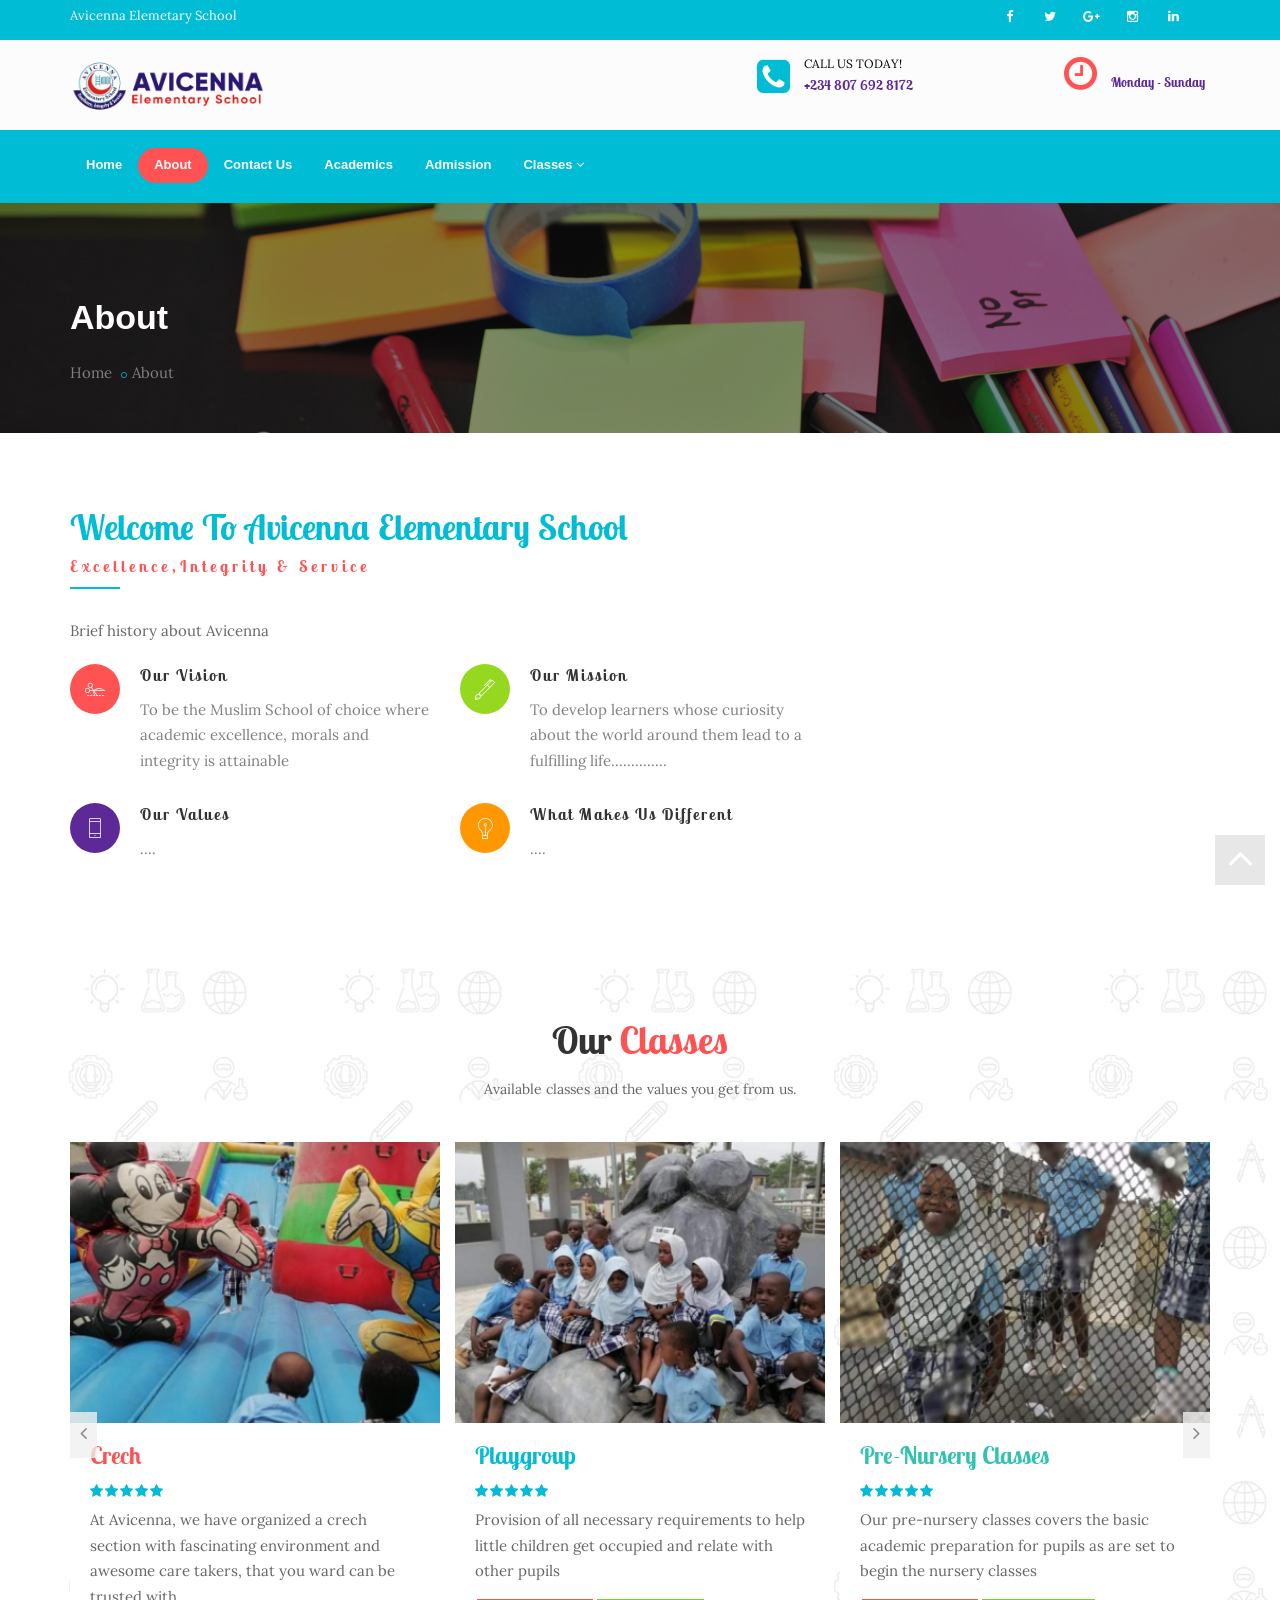
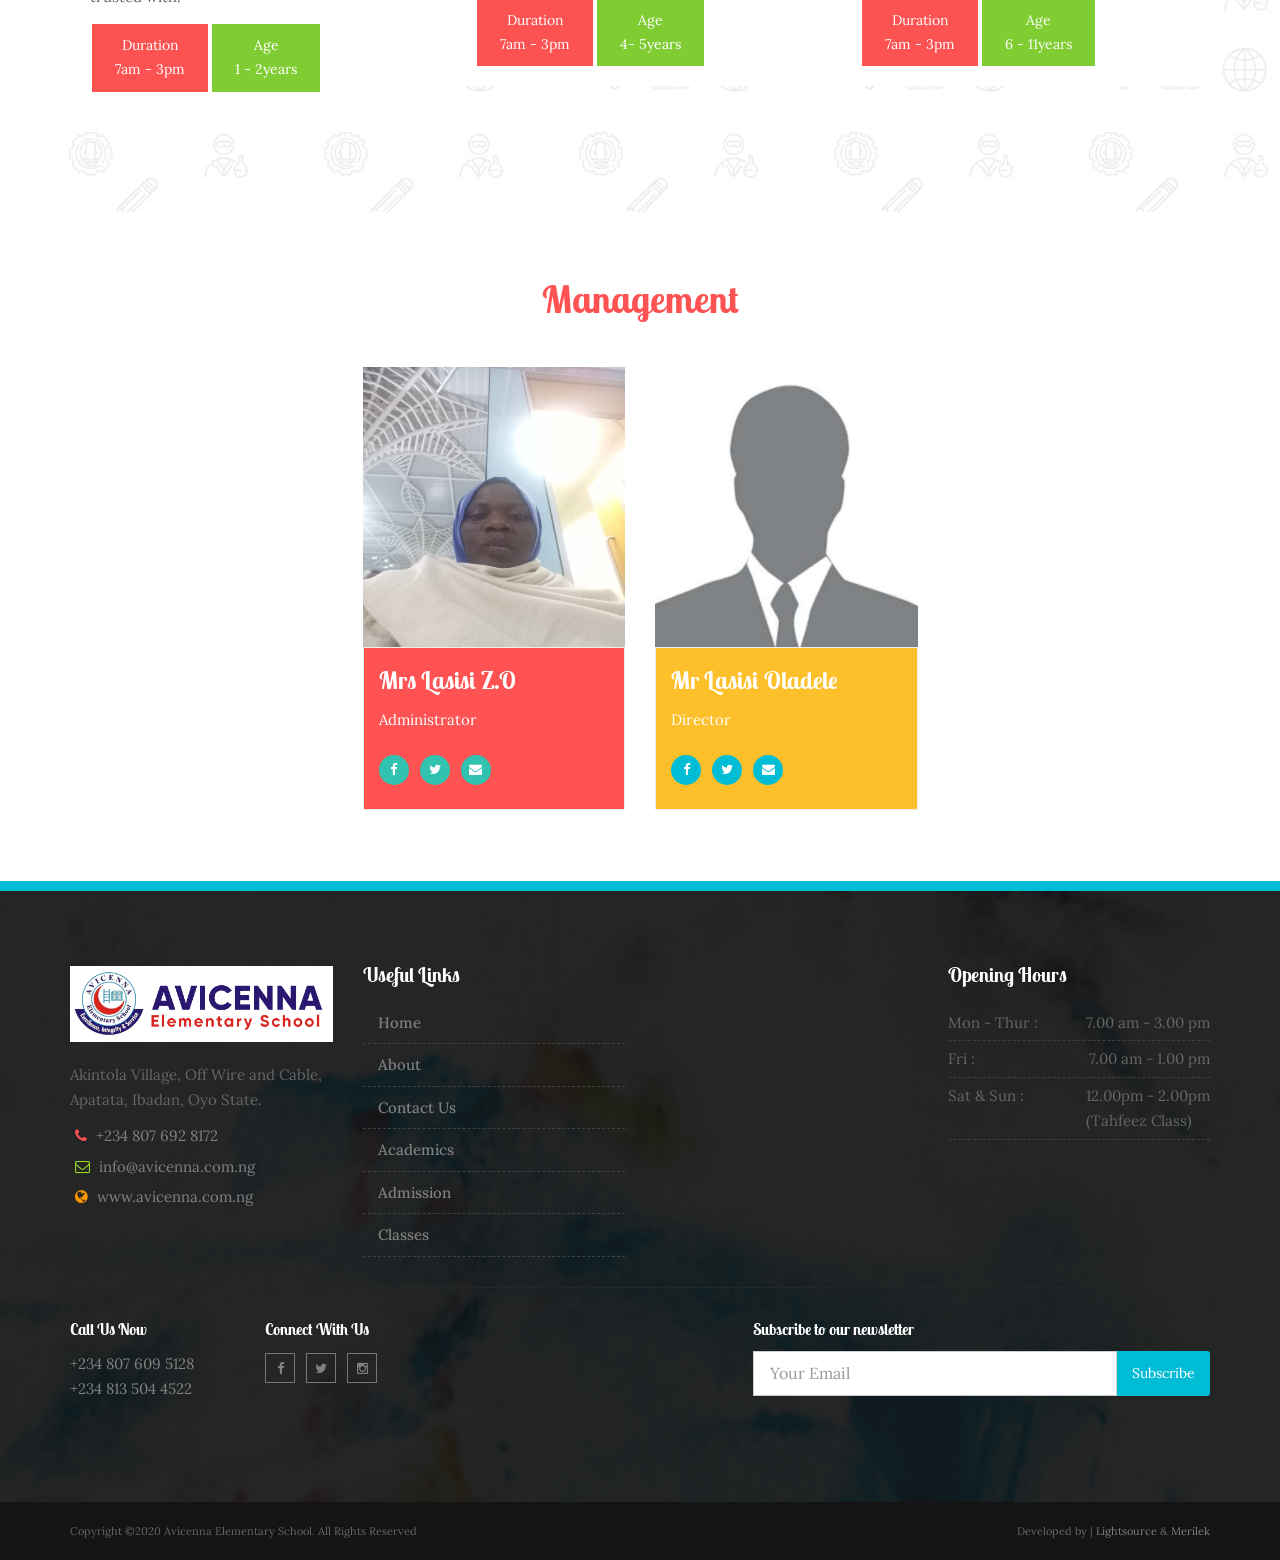
==== commit 00166971: "Update index.html" ====
--- a/about/index.html
+++ b/about/index.html
@@ -63,9 +63,6 @@
   <!-- Header -->
   <header id="header" class="header">
 
-
-
-
     <div class="header-top bg-theme-color-sky sm-text-center p-0">
       <div class="container">
         <div class="row">
@@ -101,7 +98,7 @@
         <div class="row">
           <div class="col-xs-12 col-sm-4 col-md-5">
             <div class="widget no-border m-0">
-              <a class="menuzord-brand pull-left flip xs-pull-center mb-15" href="/avicenna/"><img src="/avicenna/images/avi_logo.png"></a>
+              <a class="menuzord-brand pull-left flip xs-pull-center mb-15" href="/avicenna/"><img src="../images/avi_logo.png"></a>
             </div>
           </div>
           <div class="col-xs-12 col-sm-4 col-md-4">
@@ -478,13 +475,13 @@
   <!-- end main-content -->
   
   <!-- Footer -->
-  <footer id="footer" class="footer divider layer-overlay overlay-dark-9" data-bg-img="/avicenna/images/painting.jpg">
+  <footer id="footer" class="footer divider layer-overlay overlay-dark-9" data-bg-img="../images/painting.jpg">
     <div class="container">
       <div class="row border-bottom">
         <div class="col-sm-6 col-md-3">
           <div class="widget dark">
         
-            <img class="mt-5 mb-20" src="/avicenna/images/avi_logo1.png" alt="avicenna logo">
+            <img class="mt-5 mb-20" src="../images/avi_logo1.png" alt="avicenna logo">
             <p>Akintola Village, Off Wire and Cable, Apatata, Ibadan, Oyo State.</p>
             <ul class="list-inline mt-5">
               <li class="m-0 pl-10 pr-10"> <i class="fa fa-phone text-theme-color-red mr-5"></i> <a class="text-gray" href="#">+234 807 692 8172</a> </li>
@@ -597,4 +594,4 @@
 </body>
 
 
-</html>+</html>
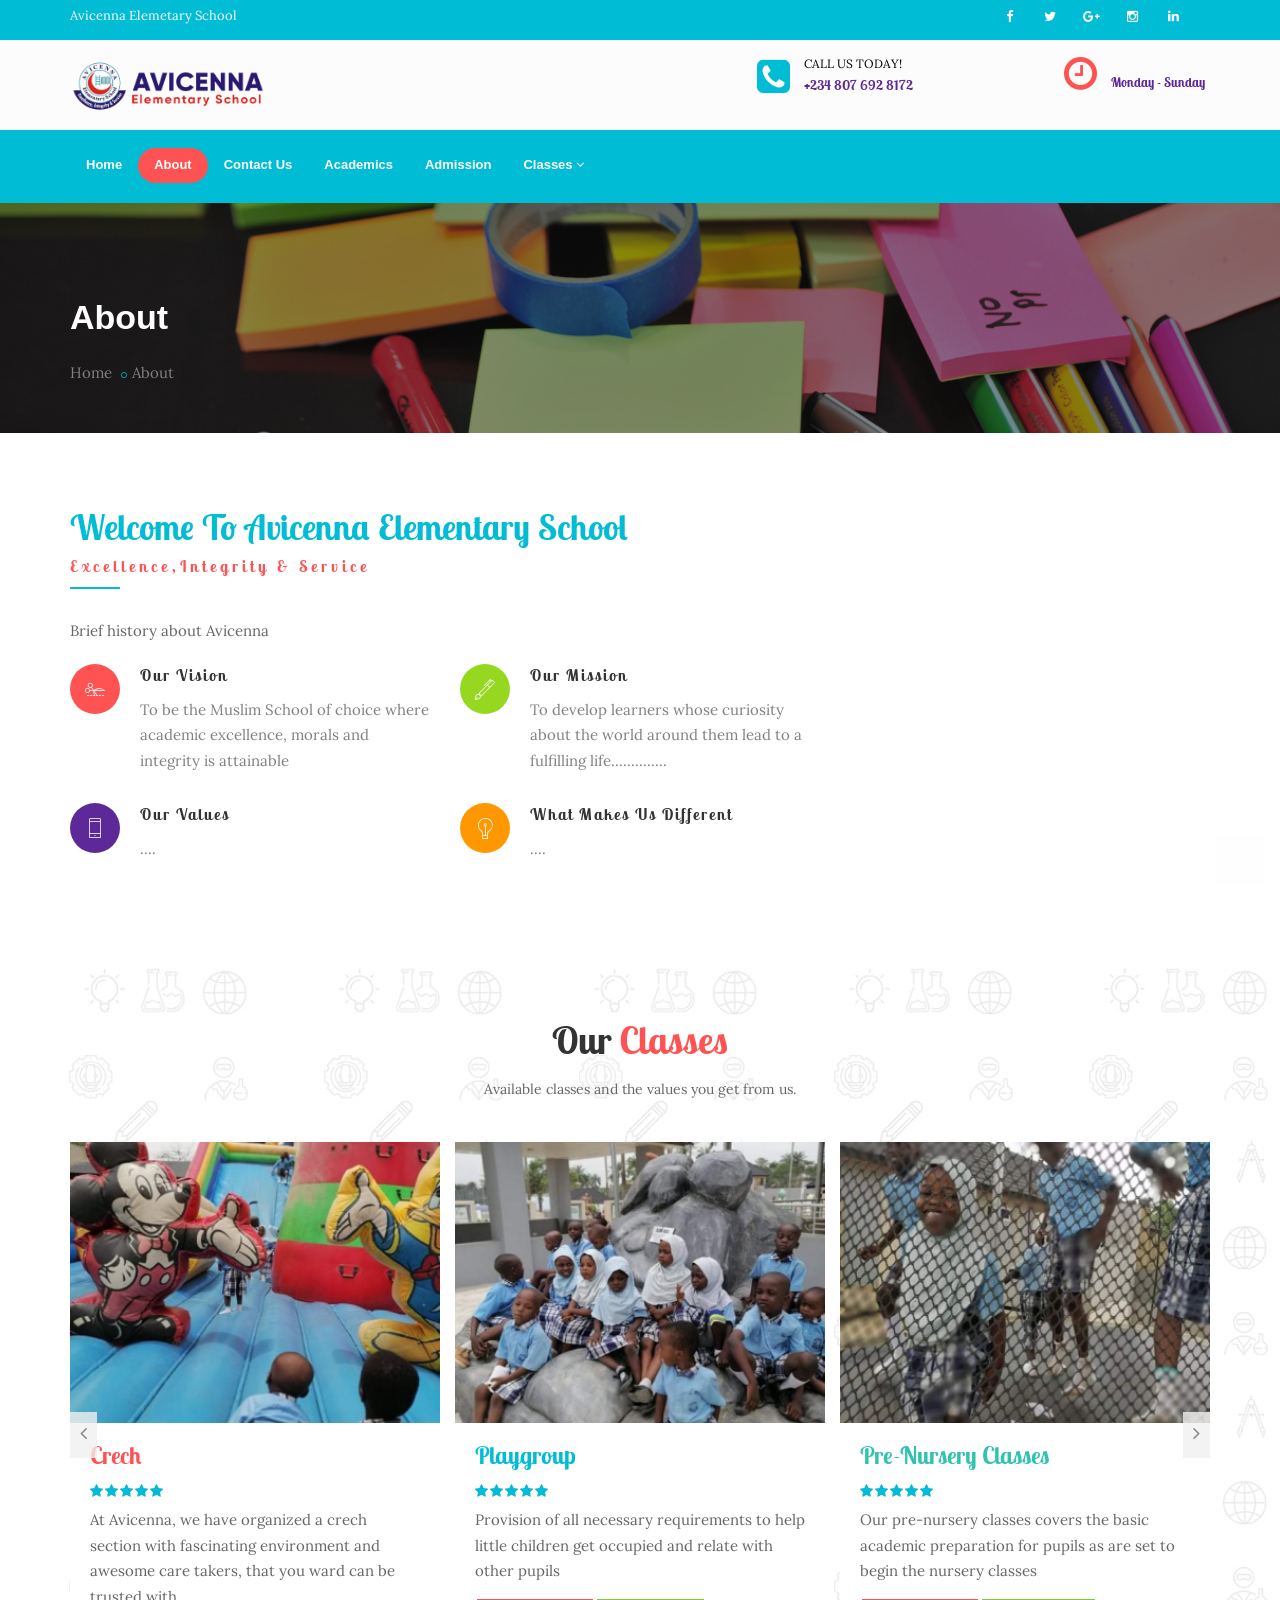
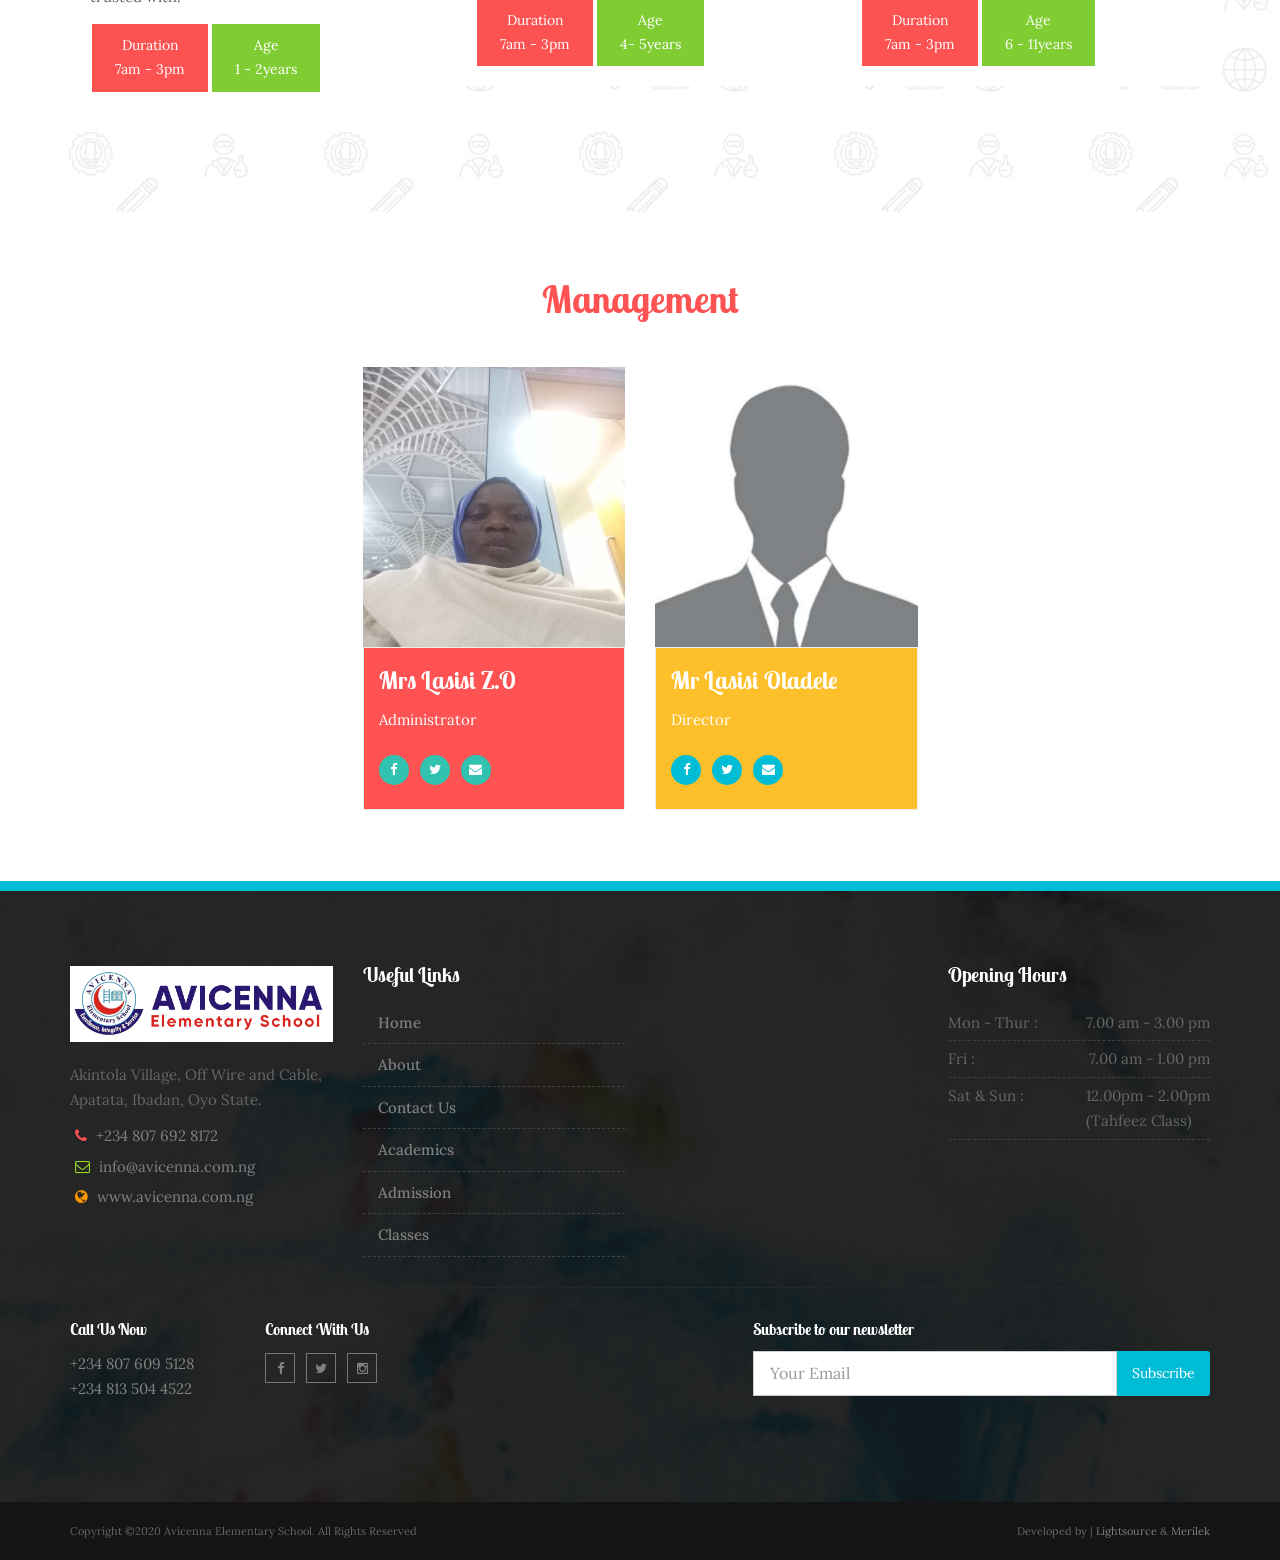
==== commit 147d5a74: "Update index.html" ====
--- a/about/index.html
+++ b/about/index.html
@@ -144,9 +144,9 @@
               <li><a href="/avicenna/classes">Classes</a>
                 <!-- <ul class="dropdown"> -->
                 <ul class="dropdown">
-                  <li><a href="/avicenna/classes/">Junior Classes</a></li>
-                  <li><a href="/avicenna/classes/grade1-3.php">Grade 1 - Grade 3</a></li>
-                  <li><a href="/avicenna/classes/grade4-5.php">Grade 4 - Grade 5</a></li>
+                  <li><a href="../classes/">Junior Classes</a></li>
+                  <li><a href="../classes/grade1-3.php">Grade 1 - Grade 3</a></li>
+                  <li><a href="../classes/grade4-5.php">Grade 4 - Grade 5</a></li>
                 </ul>
               </li>
             </ul>
@@ -176,7 +176,7 @@
             <div class="col-md-12">
               <h2 class="title text-white">About</h2>
               <ol class="breadcrumb text-left text-black mt-10">
-                <li><a href="/avicenna/">Home</a></li>
+                <li><a href="../">Home</a></li>
                 <li class="active"><a>About</a></li>
               </ol>
             </div>
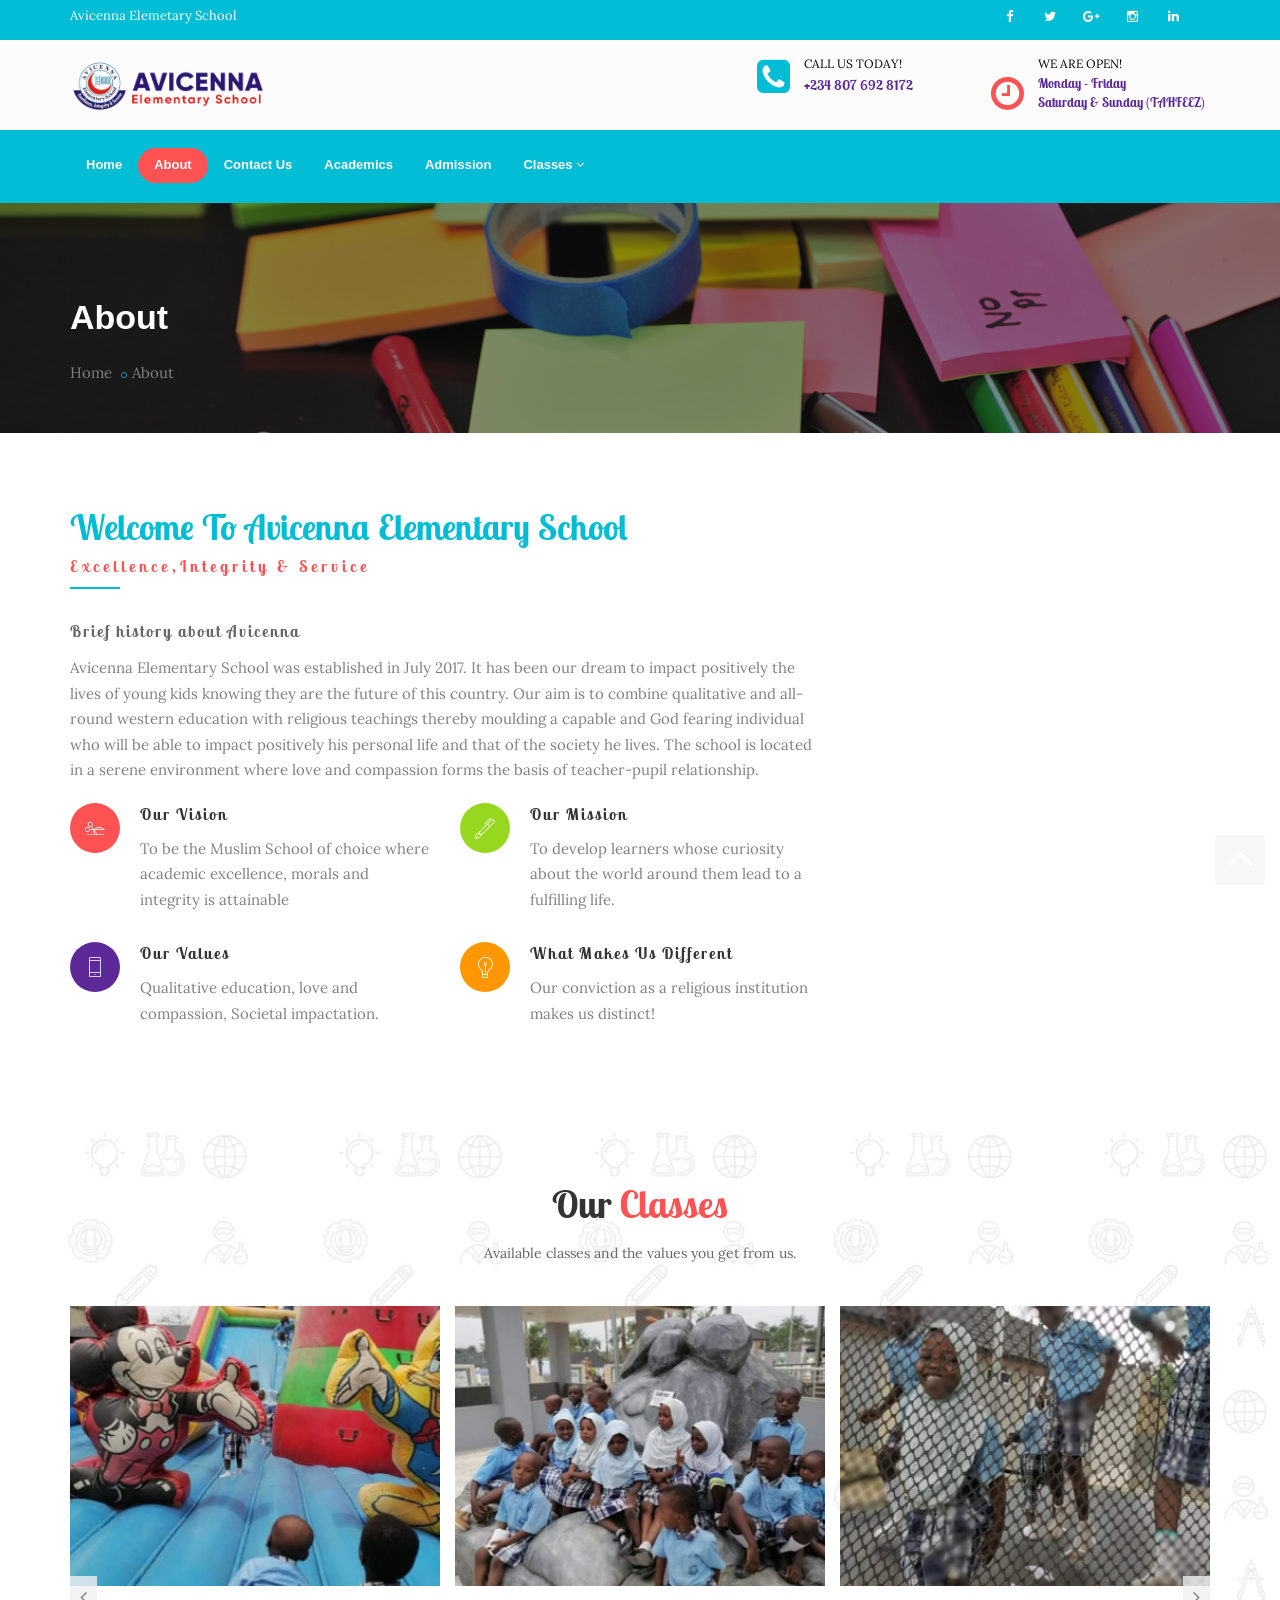
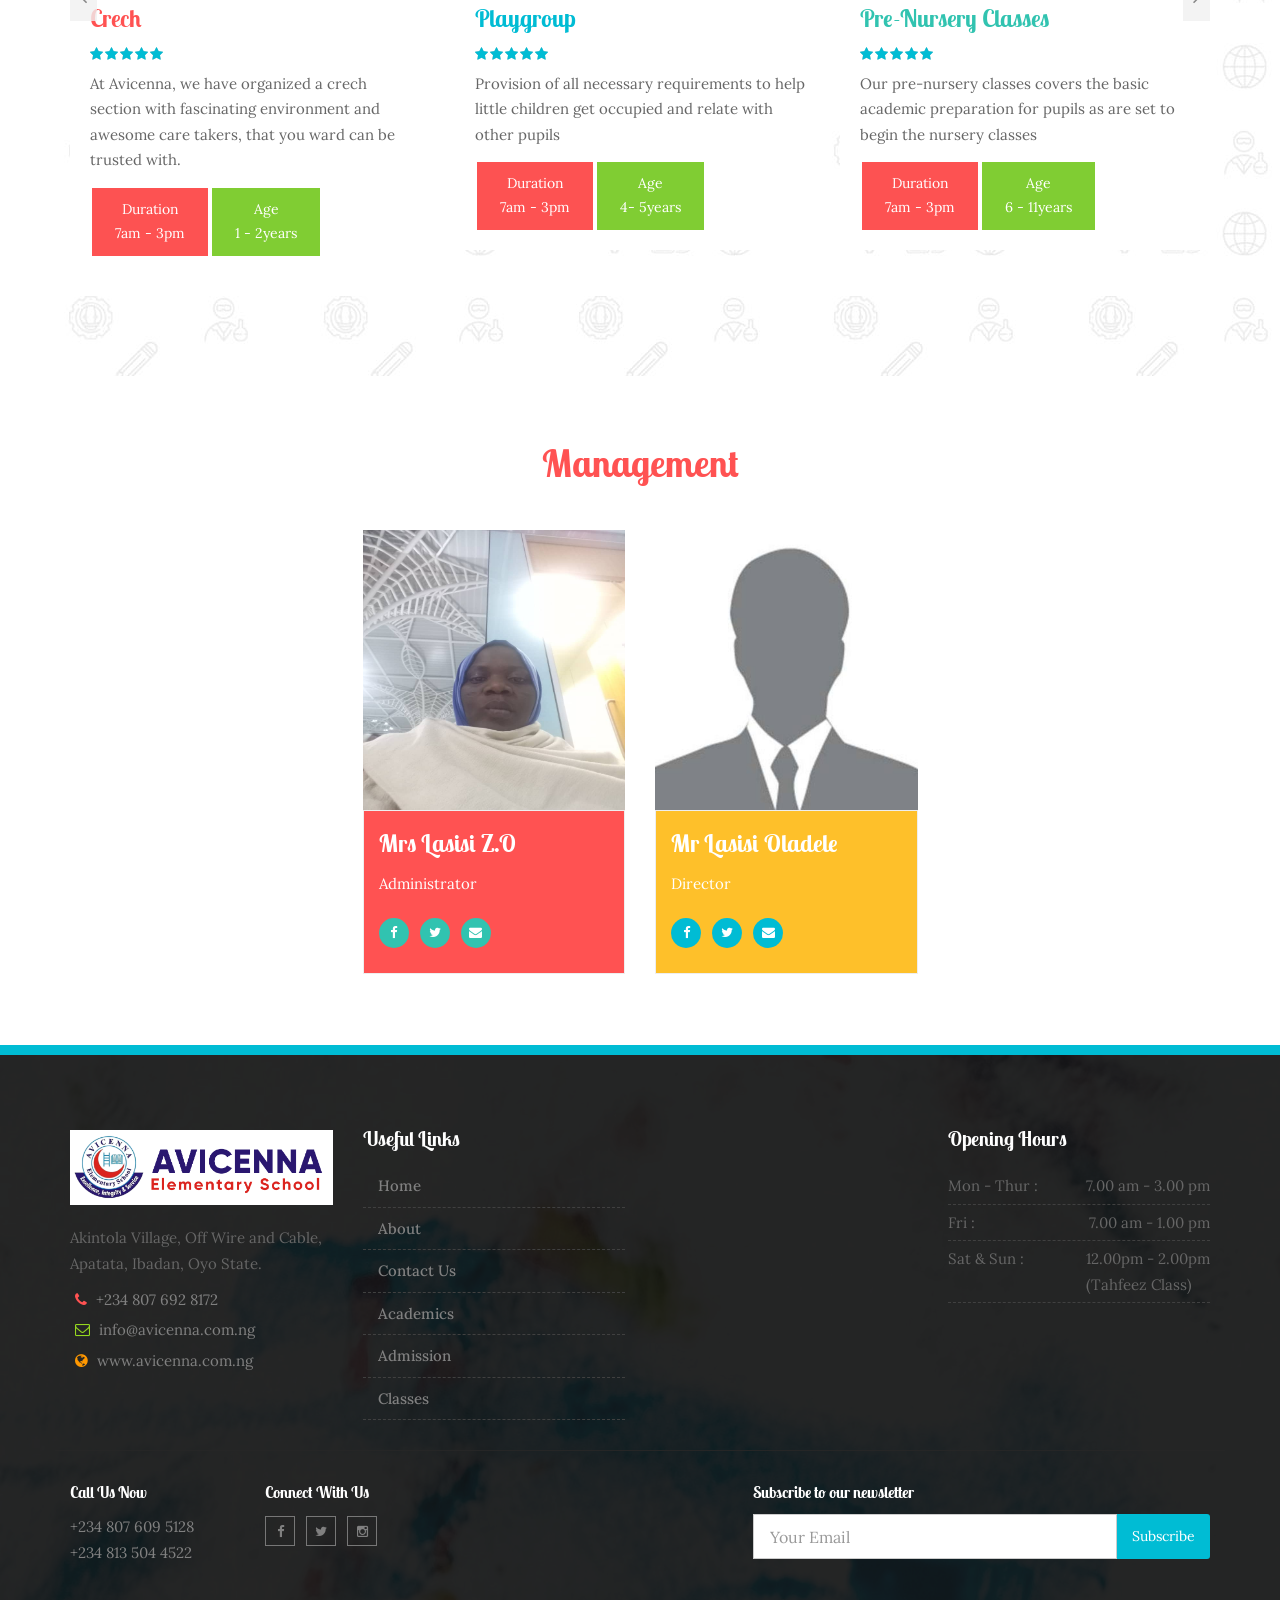
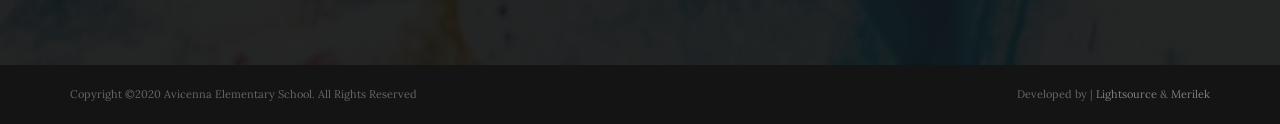
==== commit d9a89e04: "Update index.html" ====
--- a/about/index.html
+++ b/about/index.html
@@ -117,8 +117,9 @@
               <ul class="list-inline">
                 <li><i class="fa fa-clock-o text-theme-color-red font-36 mt-5 sm-display-block"></i></li>
                 <li>
-                  <!-- <a href="#" class="font-12 text-black text-uppercase">We are open!</a> -->
-                  <h5 class="font-13 text-theme-color-blue m-0">Monday - Sunday</h5>
+                  <a class="font-12 text-black text-uppercase">We are open!</a>
+                  <h5 class="font-13 text-theme-color-blue m-0">Monday - Friday</h5>
+                  <h5 class="font-13 text-theme-color-blue m-0">Saturday & Sunday (TAHFEEZ)</h5>
                 </li>
               </ul>
             </div>
@@ -145,8 +146,8 @@
                 <!-- <ul class="dropdown"> -->
                 <ul class="dropdown">
                   <li><a href="../classes/">Junior Classes</a></li>
-                  <li><a href="../classes/grade1-3.php">Grade 1 - Grade 3</a></li>
-                  <li><a href="../classes/grade4-5.php">Grade 4 - Grade 5</a></li>
+                  <li><a href="../classes/grade1-3.html">Grade 1 - Grade 3</a></li>
+                  <li><a href="../classes/grade4-5.html">Grade 4 - Grade 5</a></li>
                 </ul>
               </li>
             </ul>
@@ -195,7 +196,15 @@
               <div class="meet-doctors">
                 <h2 class="mt-0 line-height-1 text-theme-color-sky"><p style="font-size:35px;">Welcome To Avicenna Elementary School</p></h2>
                 <h5 class="letter-space-4 line-bottom text-theme-color-red title">Excellence,Integrity & Service</h5>
-                <p>Brief history about Avicenna</p>
+                <p class="icon-box-title mt-10 letter-space-2 mb-10" style="font-family: 'Lobster Two', cursive;" ><b style="font-size:16px;">Brief history about Avicenna</b></p>
+                <p class="text-gray">Avicenna Elementary School was established in July 2017.
+                It has been our dream to impact positively the lives of young kids knowing 
+                they are the future of this country.
+                Our aim is to combine qualitative and all-round western education with religious 
+                teachings thereby moulding a capable and God fearing individual who will be able 
+                to impact positively his personal life and that of the society he lives.
+                The school is located in a serene environment where love and compassion forms 
+                the basis of teacher-pupil relationship.</p>
               </div>
               <div class="row mb-sm-30">
                 <div class="col-sm-6 col-md-6">
@@ -217,7 +226,7 @@
                    <div class="ml-70 ml-sm-0">
                     <h5 class="icon-box-title mt-10 letter-space-2 mb-10">Our Mission</h5>
                     <p class="text-gray">To develop learners whose curiosity about
-                     the world around them lead to a fulfilling life..............</p>
+                     the world around them lead to a fulfilling life.</p>
                    </div>
                   </div>
                 </div>
@@ -228,7 +237,7 @@
                    </a>
                    <div class="ml-70 ml-sm-0">
                     <h5 class="icon-box-title mt-10 letter-space-2 mb-10">Our Values</h5>
-                    <p class="text-gray">....</p>
+                    <p class="text-gray">Qualitative education, love and compassion, Societal impactation.</p>
                    </div>
                   </div>
                 </div>
@@ -239,7 +248,7 @@
                    </a>
                    <div class="ml-70 ml-sm-0">
                     <h5 class="icon-box-title mt-10 letter-space-2 mb-10">What Makes Us Different</h5>
-                    <p class="text-gray">....</p>
+                    <p class="text-gray">Our conviction as a religious institution makes us distinct!</p>
                    </div>
                   </div>
                 </div>
